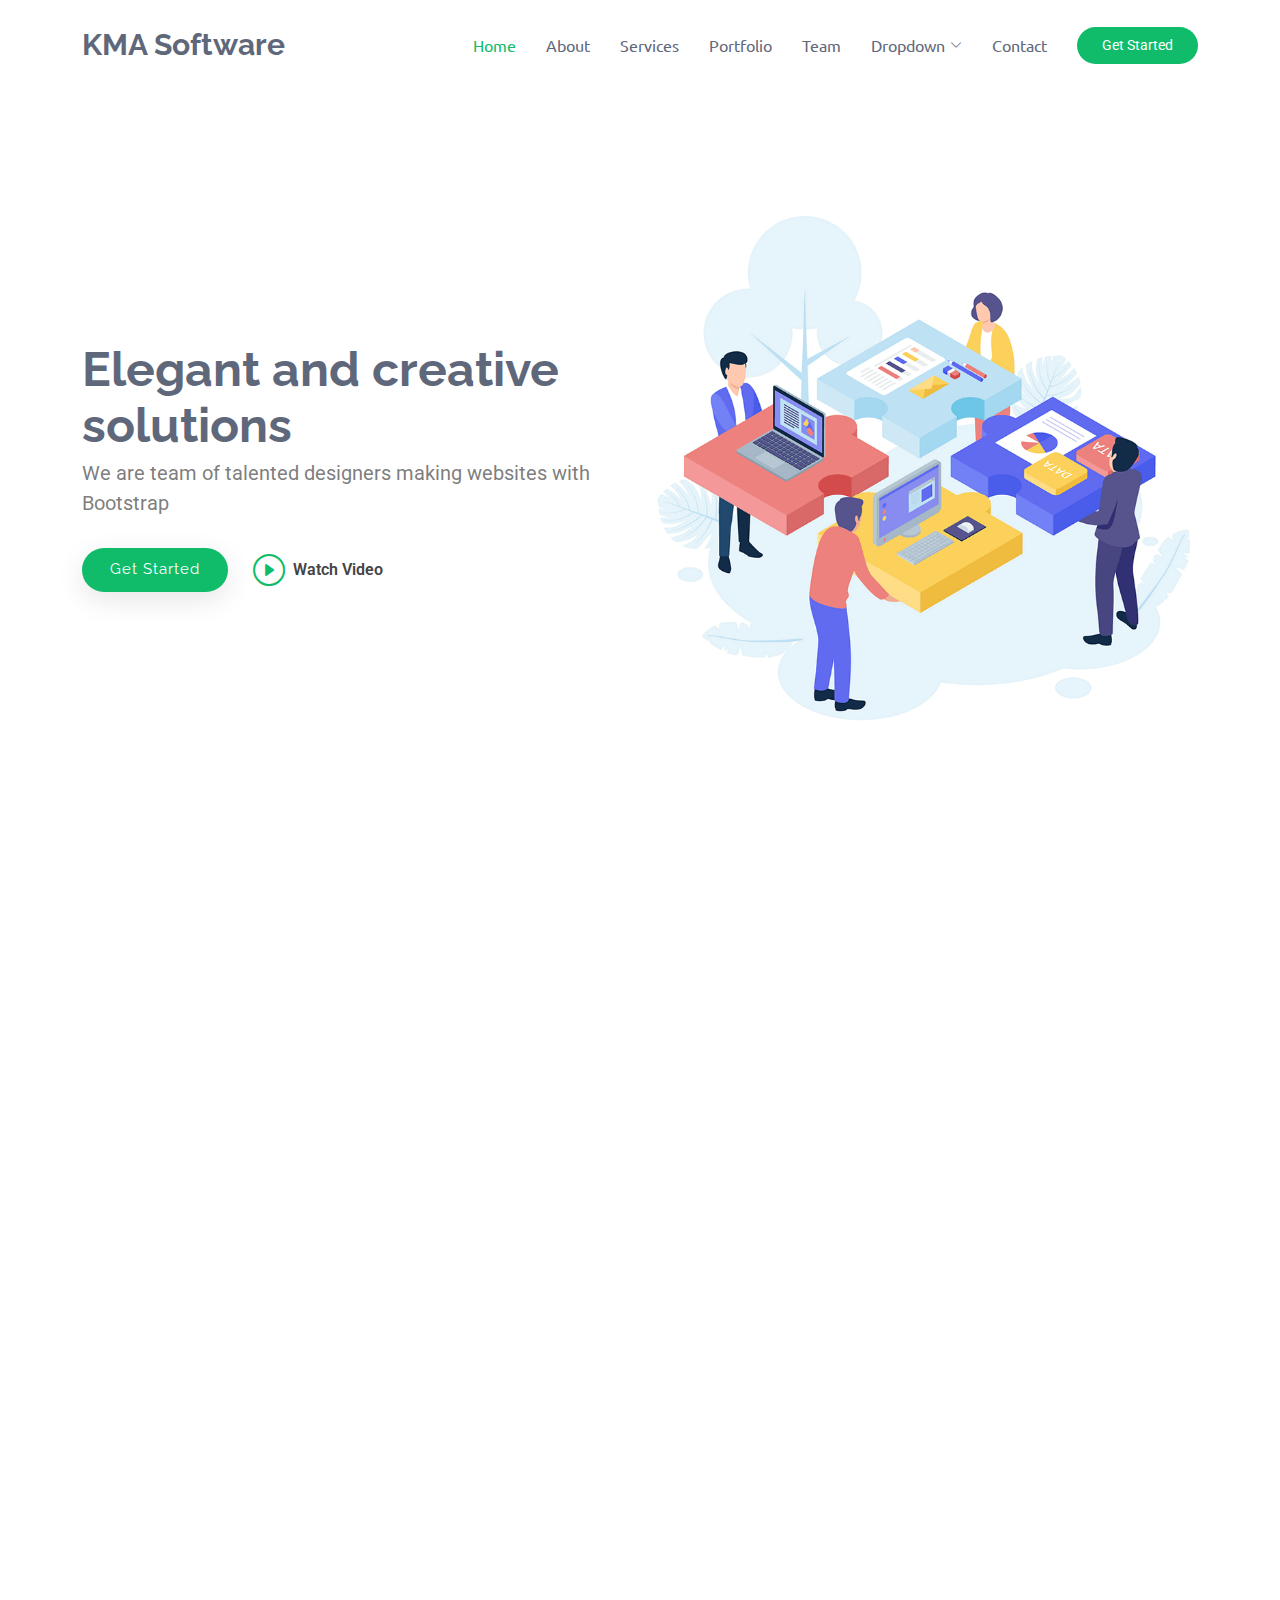
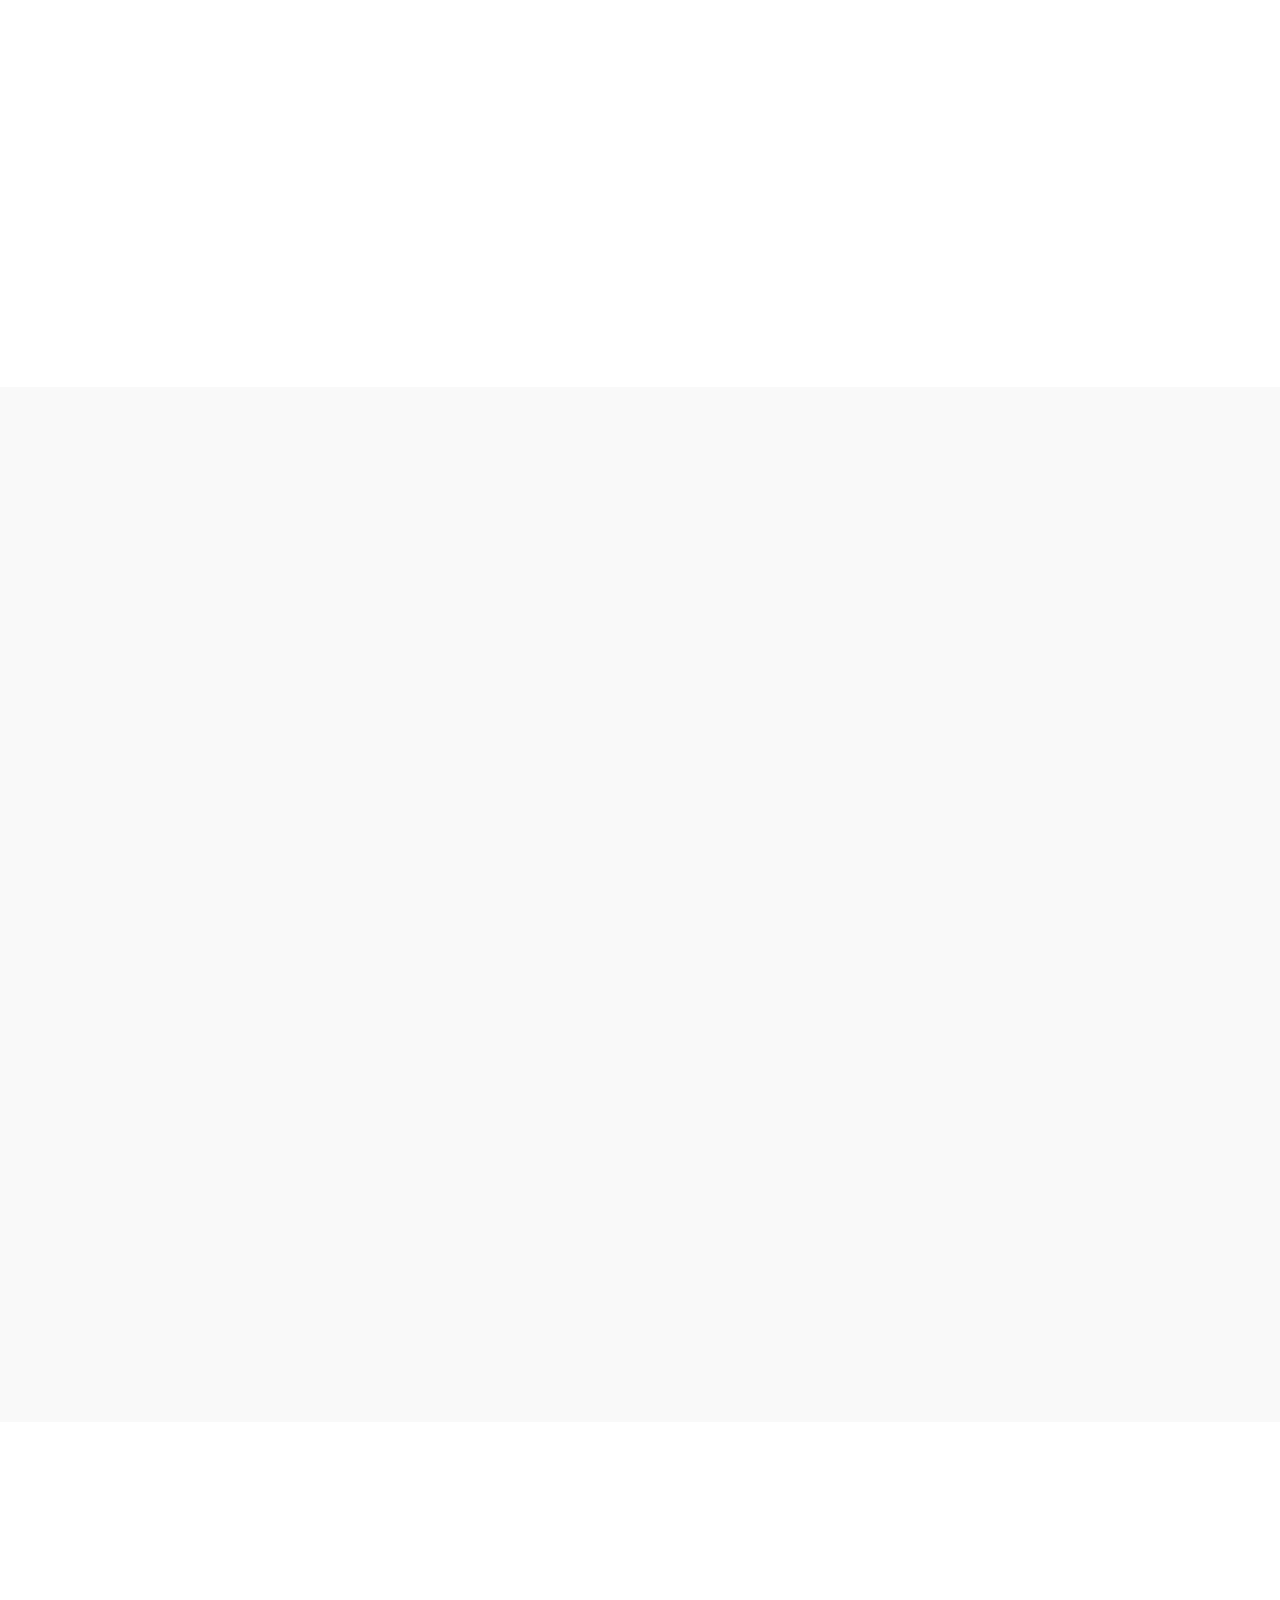
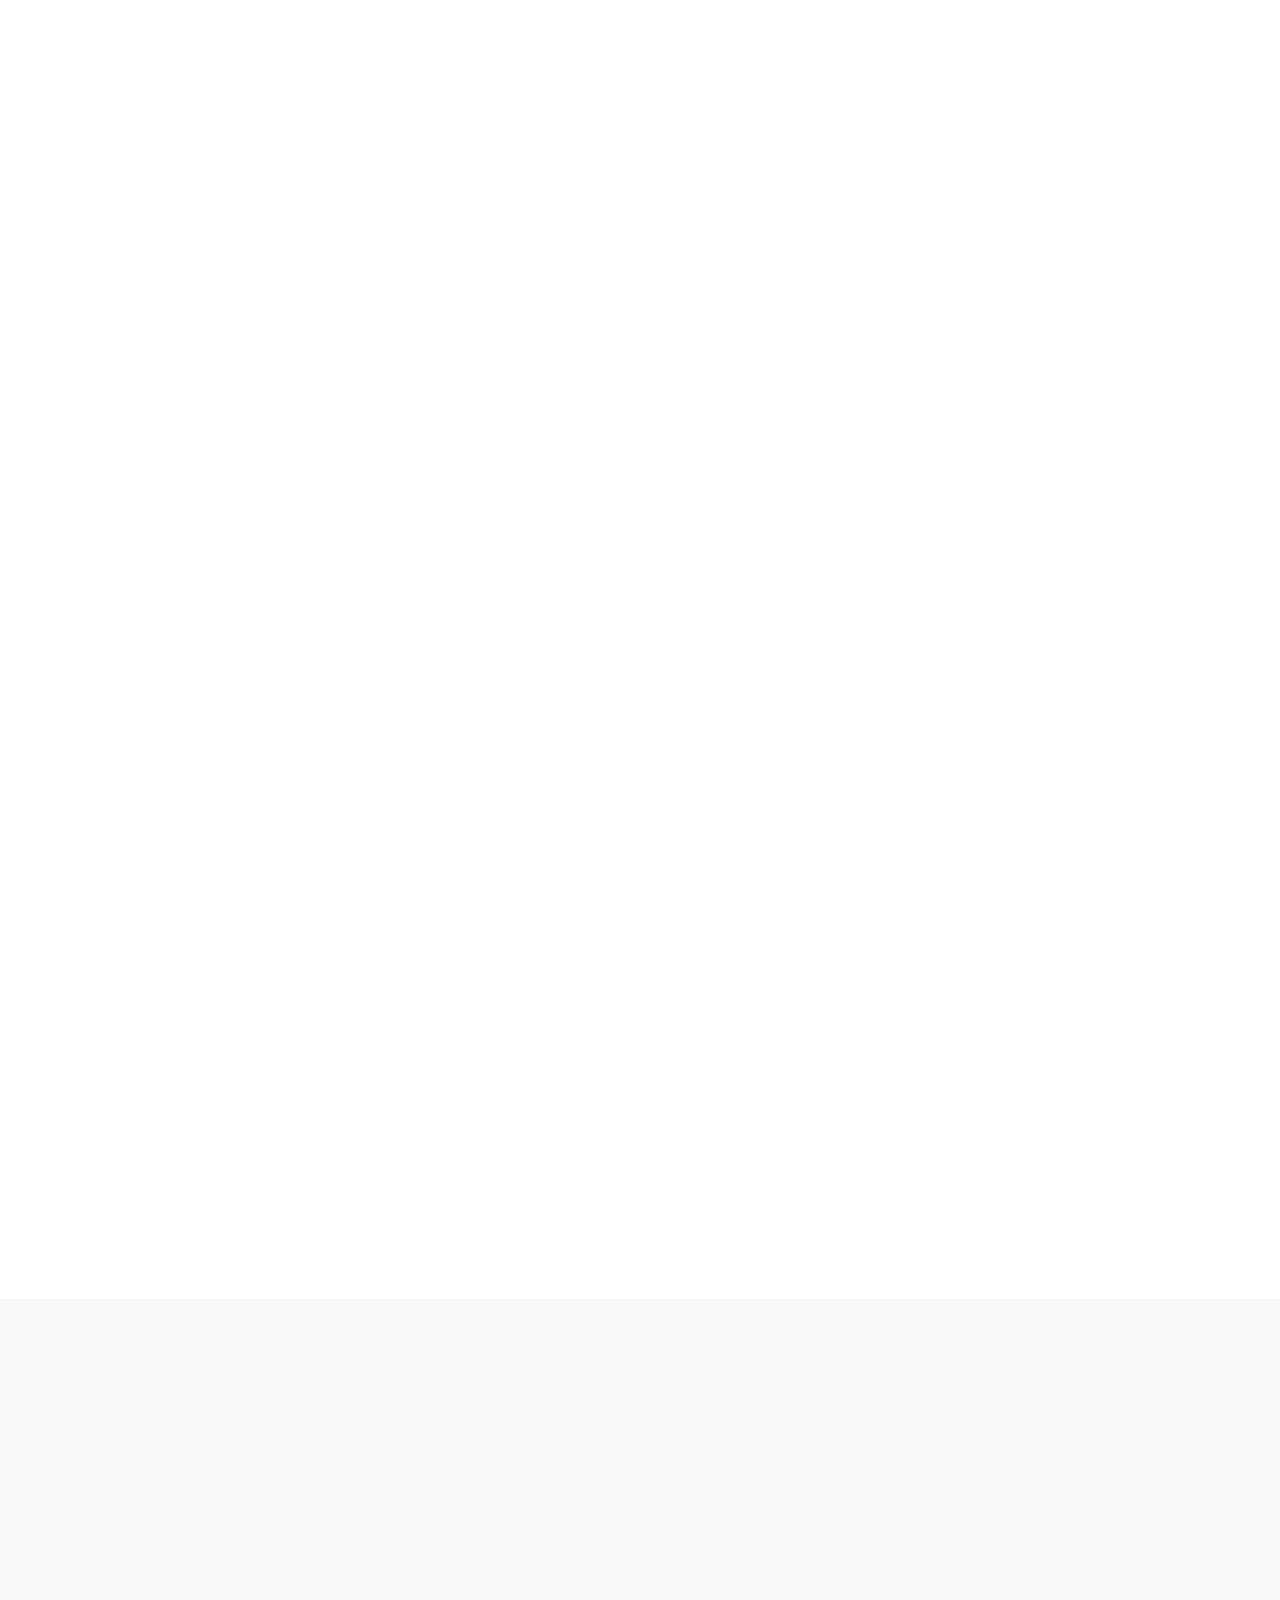
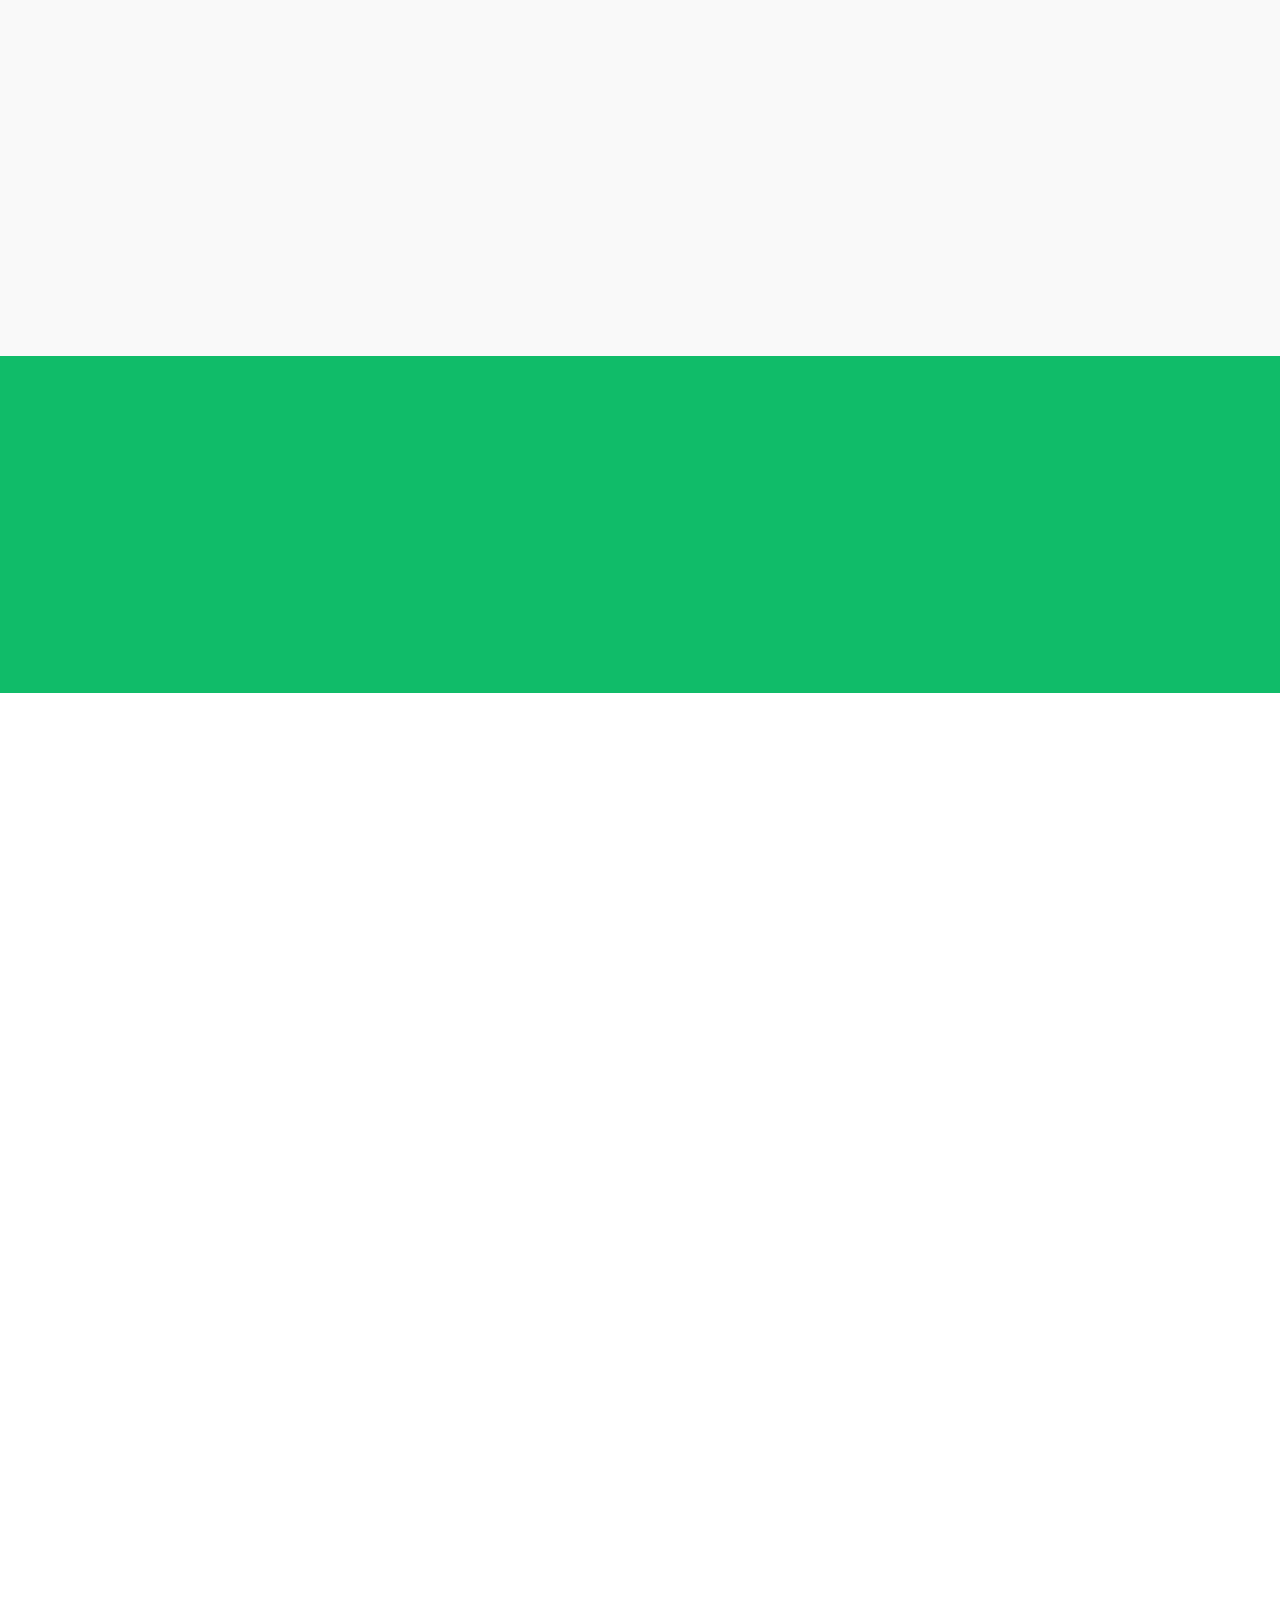
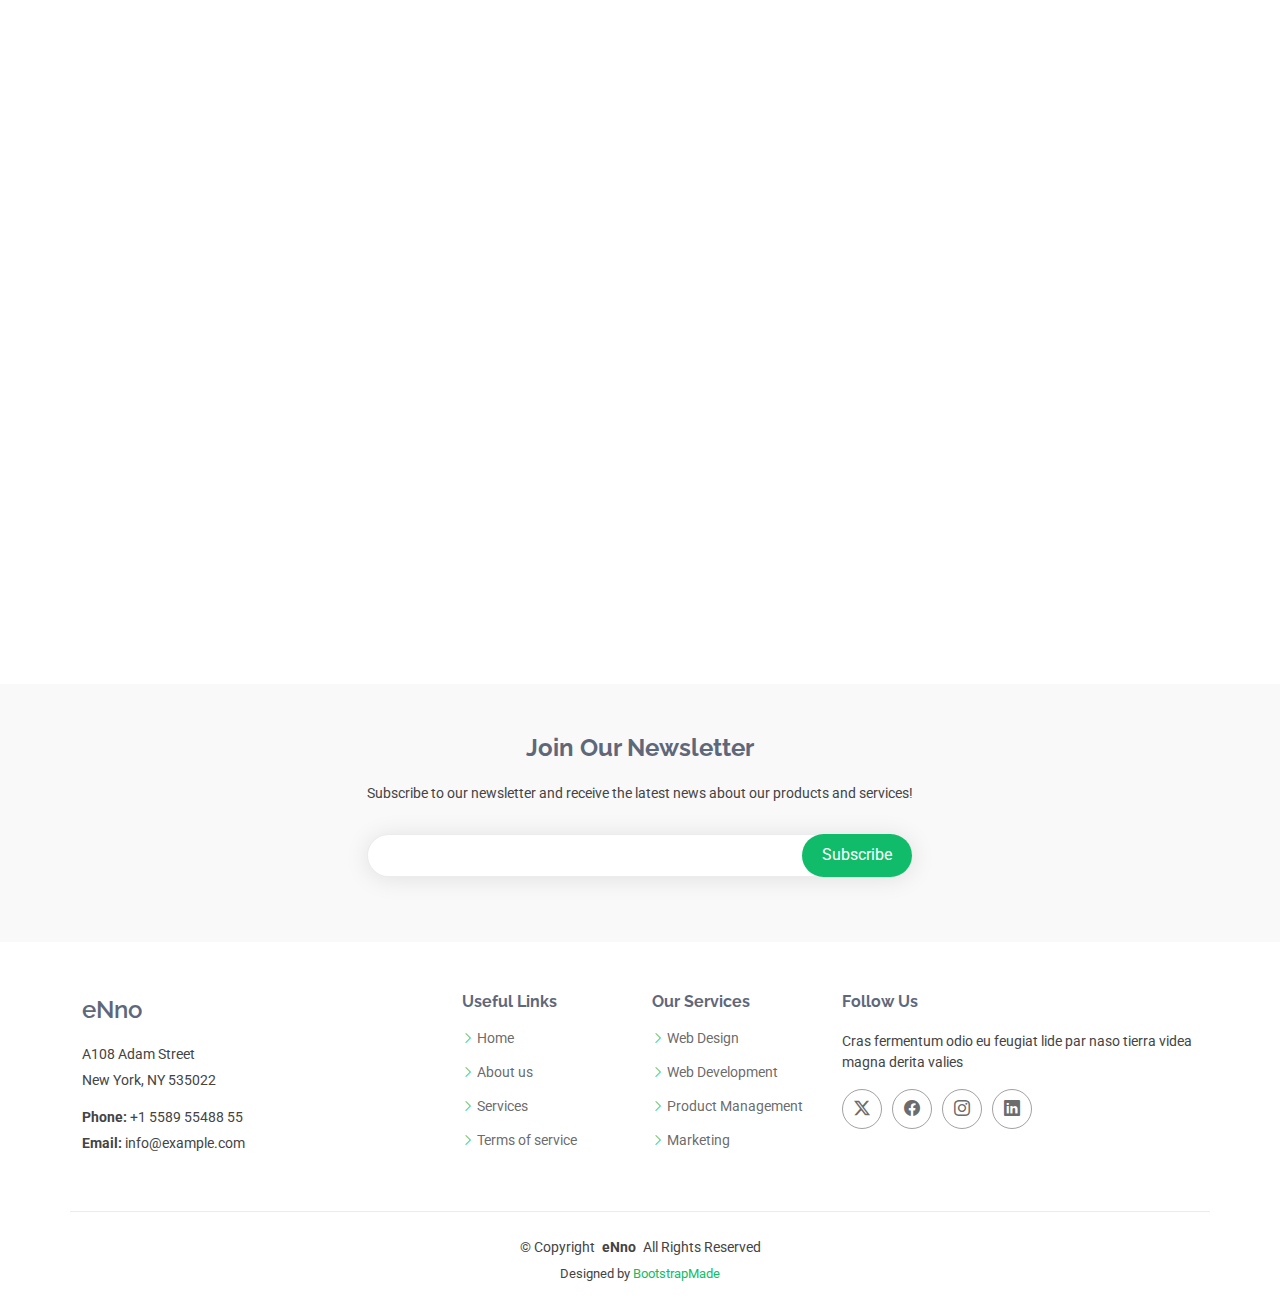
==== index.html @ 84c3789f "V1 underdata" ====
<!DOCTYPE html>
<html lang="en">

<head>
  <meta charset="utf-8">
  <meta content="width=device-width, initial-scale=1.0" name="viewport">
  <title>KMA Software</title>
  <meta name="description" content="">
  <meta name="keywords" content="">

  <!-- Favicons -->
  <link href="assets/img/favicon.png" rel="icon">
  <link href="assets/img/apple-touch-icon.png" rel="apple-touch-icon">

  <!-- Fonts -->
  <link href="https://fonts.googleapis.com" rel="preconnect">
  <link href="https://fonts.gstatic.com" rel="preconnect" crossorigin>
  <link href="https://fonts.googleapis.com/css2?family=Roboto:ital,wght@0,100;0,300;0,400;0,500;0,700;0,900;1,100;1,300;1,400;1,500;1,700;1,900&family=Raleway:ital,wght@0,100;0,200;0,300;0,400;0,500;0,600;0,700;0,800;0,900;1,100;1,200;1,300;1,400;1,500;1,600;1,700;1,800;1,900&family=Ubuntu:ital,wght@0,300;0,400;0,500;0,700;1,300;1,400;1,500;1,700&display=swap" rel="stylesheet">

  <!-- Vendor CSS Files -->
  <link href="assets/vendor/bootstrap/css/bootstrap.min.css" rel="stylesheet">
  <link href="assets/vendor/bootstrap-icons/bootstrap-icons.css" rel="stylesheet">
  <link href="assets/vendor/aos/aos.css" rel="stylesheet">
  <link href="assets/vendor/glightbox/css/glightbox.min.css" rel="stylesheet">
  <link href="assets/vendor/swiper/swiper-bundle.min.css" rel="stylesheet">

  <!-- Main CSS File -->
  <link href="assets/css/main.css" rel="stylesheet">

</head>

<body class="index-page">

  <header id="header" class="header d-flex align-items-center sticky-top">
    <div class="container-fluid container-xl position-relative d-flex align-items-center">

      <a href="index.html" class="logo d-flex align-items-center me-auto">
        <!-- Uncomment the line below if you also wish to use an image logo -->
        <!-- <img src="assets/img/logo.png" alt=""> -->
        <h1 class="sitename">KMA Software</h1>
      </a>

      <nav id="navmenu" class="navmenu">
        <ul>
          <li><a href="#hero" class="active">Home</a></li>
          <li><a href="#about">About</a></li>
          <li><a href="#services">Services</a></li>
          <li><a href="#portfolio">Portfolio</a></li>
          <li><a href="#team">Team</a></li>
          <li class="dropdown"><a href="#"><span>Dropdown</span> <i class="bi bi-chevron-down toggle-dropdown"></i></a>
            <ul>
              <li><a href="#">Dropdown 1</a></li>
              <li class="dropdown"><a href="#"><span>Deep Dropdown</span> <i class="bi bi-chevron-down toggle-dropdown"></i></a>
                <ul>
                  <li><a href="#">Deep Dropdown 1</a></li>
                  <li><a href="#">Deep Dropdown 2</a></li>
                  <li><a href="#">Deep Dropdown 3</a></li>
                  <li><a href="#">Deep Dropdown 4</a></li>
                  <li><a href="#">Deep Dropdown 5</a></li>
                </ul>
              </li>
              <li><a href="#">Dropdown 2</a></li>
              <li><a href="#">Dropdown 3</a></li>
              <li><a href="#">Dropdown 4</a></li>
            </ul>
          </li>
          <li><a href="#contact">Contact</a></li>
        </ul>
        <i class="mobile-nav-toggle d-xl-none bi bi-list"></i>
      </nav>

      <a class="btn-getstarted" href="index.html#about">Get Started</a>

    </div>
  </header>

  <main class="main">

    <!-- Hero Section -->
    <section id="hero" class="hero section">

      <div class="container">
        <div class="row gy-4">
          <div class="col-lg-6 order-2 order-lg-1 d-flex flex-column justify-content-center" data-aos="fade-up">
            <h1>Elegant and creative solutions</h1>
            <p>We are team of talented designers making websites with Bootstrap</p>
            <div class="d-flex">
              <a href="#about" class="btn-get-started">Get Started</a>
              <a href="https://www.youtube.com/watch?v=Y7f98aduVJ8" class="glightbox btn-watch-video d-flex align-items-center"><i class="bi bi-play-circle"></i><span>Watch Video</span></a>
            </div>
          </div>
          <div class="col-lg-6 order-1 order-lg-2 hero-img" data-aos="zoom-out" data-aos-delay="100">
            <img src="assets/img/hero-img.png" class="img-fluid animated" alt="">
          </div>
        </div>
      </div>

    </section><!-- /Hero Section -->

    <!-- Featured Services Section -->
    <section id="featured-services" class="featured-services section">

      <div class="container">

        <div class="row gy-4">

          <div class="col-lg-4 d-flex" data-aos="fade-up" data-aos-delay="100">
            <div class="service-item position-relative">
              <div class="icon"><i class="bi bi-activity icon"></i></div>
              <h4><a href="" class="stretched-link">Lorem Ipsum</a></h4>
              <p>Voluptatum deleniti atque corrupti quos dolores et quas molestias excepturi</p>
            </div>
          </div><!-- End Service Item -->

          <div class="col-lg-4 d-flex" data-aos="fade-up" data-aos-delay="200">
            <div class="service-item position-relative">
              <div class="icon"><i class="bi bi-bounding-box-circles icon"></i></div>
              <h4><a href="" class="stretched-link">Sed ut perspici</a></h4>
              <p>Duis aute irure dolor in reprehenderit in voluptate velit esse cillum dolore</p>
            </div>
          </div><!-- End Service Item -->

          <div class="col-lg-4 d-flex" data-aos="fade-up" data-aos-delay="300">
            <div class="service-item position-relative">
              <div class="icon"><i class="bi bi-calendar4-week icon"></i></div>
              <h4><a href="" class="stretched-link">Magni Dolores</a></h4>
              <p>Excepteur sint occaecat cupidatat non proident, sunt in culpa qui officia</p>
            </div>
          </div><!-- End Service Item -->

        </div>

      </div>

    </section><!-- /Featured Services Section -->

    <!-- About Section -->
    <section id="about" class="about section">

      <!-- Section Title -->
      <div class="container section-title" data-aos="fade-up">
        <span>About Us<br></span>
        <h2>About</h2>
        <p>Necessitatibus eius consequatur ex aliquid fuga eum quidem sint consectetur velit</p>
      </div><!-- End Section Title -->

      <div class="container">

        <div class="row gy-4">
          <div class="col-lg-6 position-relative align-self-start" data-aos="fade-up" data-aos-delay="100">
            <img src="assets/img/about.png" class="img-fluid" alt="">
            <a href="https://www.youtube.com/watch?v=Y7f98aduVJ8" class="glightbox pulsating-play-btn"></a>
          </div>
          <div class="col-lg-6 content" data-aos="fade-up" data-aos-delay="200">
            <h3>Voluptatem dignissimos provident quasi corporis voluptates sit assumenda.</h3>
            <p class="fst-italic">
              Lorem ipsum dolor sit amet, consectetur adipiscing elit, sed do eiusmod tempor incididunt ut labore et dolore
              magna aliqua.
            </p>
            <ul>
              <li><i class="bi bi-check2-all"></i> <span>Ullamco laboris nisi ut aliquip ex ea commodo consequat.</span></li>
              <li><i class="bi bi-check2-all"></i> <span>Duis aute irure dolor in reprehenderit in voluptate velit.</span></li>
              <li><i class="bi bi-check2-all"></i> <span>Ullamco laboris nisi ut aliquip ex ea commodo consequat. Duis aute irure dolor in reprehenderit in voluptate trideta storacalaperda mastiro dolore eu fugiat nulla pariatur.</span></li>
            </ul>
            <p>
              Ullamco laboris nisi ut aliquip ex ea commodo consequat. Duis aute irure dolor in reprehenderit in voluptate
              velit esse cillum dolore eu fugiat nulla pariatur. Excepteur sint occaecat cupidatat non proident
            </p>
          </div>
        </div>

      </div>

    </section><!-- /About Section -->

    <!-- Stats Section -->
    <section id="stats" class="stats section">

      <div class="container" data-aos="fade-up" data-aos-delay="100">

        <div class="row gy-4">

          <div class="col-lg-3 col-md-6">
            <div class="stats-item text-center w-100 h-100">
              <span data-purecounter-start="0" data-purecounter-end="232" data-purecounter-duration="1" class="purecounter"></span>
              <p>Clients</p>
            </div>
          </div><!-- End Stats Item -->

          <div class="col-lg-3 col-md-6">
            <div class="stats-item text-center w-100 h-100">
              <span data-purecounter-start="0" data-purecounter-end="521" data-purecounter-duration="1" class="purecounter"></span>
              <p>Projects</p>
            </div>
          </div><!-- End Stats Item -->

          <div class="col-lg-3 col-md-6">
            <div class="stats-item text-center w-100 h-100">
              <span data-purecounter-start="0" data-purecounter-end="1453" data-purecounter-duration="1" class="purecounter"></span>
              <p>Hours Of Support</p>
            </div>
          </div><!-- End Stats Item -->

          <div class="col-lg-3 col-md-6">
            <div class="stats-item text-center w-100 h-100">
              <span data-purecounter-start="0" data-purecounter-end="32" data-purecounter-duration="1" class="purecounter"></span>
              <p>Workers</p>
            </div>
          </div><!-- End Stats Item -->

        </div>

      </div>

    </section><!-- /Stats Section -->

    <!-- Services Section -->
    <section id="services" class="services section light-background">

      <!-- Section Title -->
      <div class="container section-title" data-aos="fade-up">
        <span>Services</span>
        <h2>Services</h2>
        <p>Necessitatibus eius consequatur ex aliquid fuga eum quidem sint consectetur velit</p>
      </div><!-- End Section Title -->

      <div class="container">

        <div class="row gy-4">

          <div class="col-lg-4 col-md-6" data-aos="fade-up" data-aos-delay="100">
            <div class="service-item position-relative">
              <div class="icon">
                <i class="bi bi-activity"></i>
              </div>
              <a href="service-details.html" class="stretched-link">
                <h3>Nesciunt Mete</h3>
              </a>
              <p>Provident nihil minus qui consequatur non omnis maiores. Eos accusantium minus dolores iure perferendis tempore et consequatur.</p>
            </div>
          </div><!-- End Service Item -->

          <div class="col-lg-4 col-md-6" data-aos="fade-up" data-aos-delay="200">
            <div class="service-item position-relative">
              <div class="icon">
                <i class="bi bi-broadcast"></i>
              </div>
              <a href="service-details.html" class="stretched-link">
                <h3>Eosle Commodi</h3>
              </a>
              <p>Ut autem aut autem non a. Sint sint sit facilis nam iusto sint. Libero corrupti neque eum hic non ut nesciunt dolorem.</p>
            </div>
          </div><!-- End Service Item -->

          <div class="col-lg-4 col-md-6" data-aos="fade-up" data-aos-delay="300">
            <div class="service-item position-relative">
              <div class="icon">
                <i class="bi bi-easel"></i>
              </div>
              <a href="service-details.html" class="stretched-link">
                <h3>Ledo Markt</h3>
              </a>
              <p>Ut excepturi voluptatem nisi sed. Quidem fuga consequatur. Minus ea aut. Vel qui id voluptas adipisci eos earum corrupti.</p>
            </div>
          </div><!-- End Service Item -->

          <div class="col-lg-4 col-md-6" data-aos="fade-up" data-aos-delay="400">
            <div class="service-item position-relative">
              <div class="icon">
                <i class="bi bi-bounding-box-circles"></i>
              </div>
              <a href="service-details.html" class="stretched-link">
                <h3>Asperiores Commodit</h3>
              </a>
              <p>Non et temporibus minus omnis sed dolor esse consequatur. Cupiditate sed error ea fuga sit provident adipisci neque.</p>
              <a href="service-details.html" class="stretched-link"></a>
            </div>
          </div><!-- End Service Item -->

          <div class="col-lg-4 col-md-6" data-aos="fade-up" data-aos-delay="500">
            <div class="service-item position-relative">
              <div class="icon">
                <i class="bi bi-calendar4-week"></i>
              </div>
              <a href="service-details.html" class="stretched-link">
                <h3>Velit Doloremque</h3>
              </a>
              <p>Cumque et suscipit saepe. Est maiores autem enim facilis ut aut ipsam corporis aut. Sed animi at autem alias eius labore.</p>
              <a href="service-details.html" class="stretched-link"></a>
            </div>
          </div><!-- End Service Item -->

          <div class="col-lg-4 col-md-6" data-aos="fade-up" data-aos-delay="600">
            <div class="service-item position-relative">
              <div class="icon">
                <i class="bi bi-chat-square-text"></i>
              </div>
              <a href="service-details.html" class="stretched-link">
                <h3>Dolori Architecto</h3>
              </a>
              <p>Hic molestias ea quibusdam eos. Fugiat enim doloremque aut neque non et debitis iure. Corrupti recusandae ducimus enim.</p>
              <a href="service-details.html" class="stretched-link"></a>
            </div>
          </div><!-- End Service Item -->

        </div>

      </div>

    </section><!-- /Services Section -->

    <!-- Portfolio Section -->
    <section id="portfolio" class="portfolio section">

      <!-- Section Title -->
      <div class="container section-title" data-aos="fade-up">
        <span>Portfolio</span>
        <h2>Portfolio</h2>
        <p>Necessitatibus eius consequatur ex aliquid fuga eum quidem sint consectetur velit</p>
      </div><!-- End Section Title -->

      <div class="container">

        <div class="isotope-layout" data-default-filter="*" data-layout="masonry" data-sort="original-order">

          <ul class="portfolio-filters isotope-filters" data-aos="fade-up" data-aos-delay="100">
            <li data-filter="*" class="filter-active">All</li>
            <li data-filter=".filter-app">App</li>
            <li data-filter=".filter-product">Product</li>
            <li data-filter=".filter-branding">Branding</li>
            <li data-filter=".filter-books">Books</li>
          </ul><!-- End Portfolio Filters -->

          <div class="row gy-4 isotope-container" data-aos="fade-up" data-aos-delay="200">

            <div class="col-lg-4 col-md-6 portfolio-item isotope-item filter-app">
              <img src="assets/img/portfolio/app-1.jpg" class="img-fluid" alt="">
              <div class="portfolio-info">
                <h4>App 1</h4>
                <p>Lorem ipsum, dolor sit amet consectetur</p>
                <a href="assets/img/portfolio/app-1.jpg" title="App 1" data-gallery="portfolio-gallery-app" class="glightbox preview-link"><i class="bi bi-zoom-in"></i></a>
                <a href="portfolio-details.html" title="More Details" class="details-link"><i class="bi bi-link-45deg"></i></a>
              </div>
            </div><!-- End Portfolio Item -->

            <div class="col-lg-4 col-md-6 portfolio-item isotope-item filter-product">
              <img src="assets/img/portfolio/product-1.jpg" class="img-fluid" alt="">
              <div class="portfolio-info">
                <h4>Product 1</h4>
                <p>Lorem ipsum, dolor sit amet consectetur</p>
                <a href="assets/img/portfolio/product-1.jpg" title="Product 1" data-gallery="portfolio-gallery-product" class="glightbox preview-link"><i class="bi bi-zoom-in"></i></a>
                <a href="portfolio-details.html" title="More Details" class="details-link"><i class="bi bi-link-45deg"></i></a>
              </div>
            </div><!-- End Portfolio Item -->

            <div class="col-lg-4 col-md-6 portfolio-item isotope-item filter-branding">
              <img src="assets/img/portfolio/branding-1.jpg" class="img-fluid" alt="">
              <div class="portfolio-info">
                <h4>Branding 1</h4>
                <p>Lorem ipsum, dolor sit amet consectetur</p>
                <a href="assets/img/portfolio/branding-1.jpg" title="Branding 1" data-gallery="portfolio-gallery-branding" class="glightbox preview-link"><i class="bi bi-zoom-in"></i></a>
                <a href="portfolio-details.html" title="More Details" class="details-link"><i class="bi bi-link-45deg"></i></a>
              </div>
            </div><!-- End Portfolio Item -->

            <div class="col-lg-4 col-md-6 portfolio-item isotope-item filter-books">
              <img src="assets/img/portfolio/books-1.jpg" class="img-fluid" alt="">
              <div class="portfolio-info">
                <h4>Books 1</h4>
                <p>Lorem ipsum, dolor sit amet consectetur</p>
                <a href="assets/img/portfolio/books-1.jpg" title="Branding 1" data-gallery="portfolio-gallery-book" class="glightbox preview-link"><i class="bi bi-zoom-in"></i></a>
                <a href="portfolio-details.html" title="More Details" class="details-link"><i class="bi bi-link-45deg"></i></a>
              </div>
            </div><!-- End Portfolio Item -->

            <div class="col-lg-4 col-md-6 portfolio-item isotope-item filter-app">
              <img src="assets/img/portfolio/app-2.jpg" class="img-fluid" alt="">
              <div class="portfolio-info">
                <h4>App 2</h4>
                <p>Lorem ipsum, dolor sit amet consectetur</p>
                <a href="assets/img/portfolio/app-2.jpg" title="App 2" data-gallery="portfolio-gallery-app" class="glightbox preview-link"><i class="bi bi-zoom-in"></i></a>
                <a href="portfolio-details.html" title="More Details" class="details-link"><i class="bi bi-link-45deg"></i></a>
              </div>
            </div><!-- End Portfolio Item -->

            <div class="col-lg-4 col-md-6 portfolio-item isotope-item filter-product">
              <img src="assets/img/portfolio/product-2.jpg" class="img-fluid" alt="">
              <div class="portfolio-info">
                <h4>Product 2</h4>
                <p>Lorem ipsum, dolor sit amet consectetur</p>
                <a href="assets/img/portfolio/product-2.jpg" title="Product 2" data-gallery="portfolio-gallery-product" class="glightbox preview-link"><i class="bi bi-zoom-in"></i></a>
                <a href="portfolio-details.html" title="More Details" class="details-link"><i class="bi bi-link-45deg"></i></a>
              </div>
            </div><!-- End Portfolio Item -->

            <div class="col-lg-4 col-md-6 portfolio-item isotope-item filter-branding">
              <img src="assets/img/portfolio/branding-2.jpg" class="img-fluid" alt="">
              <div class="portfolio-info">
                <h4>Branding 2</h4>
                <p>Lorem ipsum, dolor sit amet consectetur</p>
                <a href="assets/img/portfolio/branding-2.jpg" title="Branding 2" data-gallery="portfolio-gallery-branding" class="glightbox preview-link"><i class="bi bi-zoom-in"></i></a>
                <a href="portfolio-details.html" title="More Details" class="details-link"><i class="bi bi-link-45deg"></i></a>
              </div>
            </div><!-- End Portfolio Item -->

            <div class="col-lg-4 col-md-6 portfolio-item isotope-item filter-books">
              <img src="assets/img/portfolio/books-2.jpg" class="img-fluid" alt="">
              <div class="portfolio-info">
                <h4>Books 2</h4>
                <p>Lorem ipsum, dolor sit amet consectetur</p>
                <a href="assets/img/portfolio/books-2.jpg" title="Branding 2" data-gallery="portfolio-gallery-book" class="glightbox preview-link"><i class="bi bi-zoom-in"></i></a>
                <a href="portfolio-details.html" title="More Details" class="details-link"><i class="bi bi-link-45deg"></i></a>
              </div>
            </div><!-- End Portfolio Item -->

            <div class="col-lg-4 col-md-6 portfolio-item isotope-item filter-app">
              <img src="assets/img/portfolio/app-3.jpg" class="img-fluid" alt="">
              <div class="portfolio-info">
                <h4>App 3</h4>
                <p>Lorem ipsum, dolor sit amet consectetur</p>
                <a href="assets/img/portfolio/app-3.jpg" title="App 3" data-gallery="portfolio-gallery-app" class="glightbox preview-link"><i class="bi bi-zoom-in"></i></a>
                <a href="portfolio-details.html" title="More Details" class="details-link"><i class="bi bi-link-45deg"></i></a>
              </div>
            </div><!-- End Portfolio Item -->

            <div class="col-lg-4 col-md-6 portfolio-item isotope-item filter-product">
              <img src="assets/img/portfolio/product-3.jpg" class="img-fluid" alt="">
              <div class="portfolio-info">
                <h4>Product 3</h4>
                <p>Lorem ipsum, dolor sit amet consectetur</p>
                <a href="assets/img/portfolio/product-3.jpg" title="Product 3" data-gallery="portfolio-gallery-product" class="glightbox preview-link"><i class="bi bi-zoom-in"></i></a>
                <a href="portfolio-details.html" title="More Details" class="details-link"><i class="bi bi-link-45deg"></i></a>
              </div>
            </div><!-- End Portfolio Item -->

            <div class="col-lg-4 col-md-6 portfolio-item isotope-item filter-branding">
              <img src="assets/img/portfolio/branding-3.jpg" class="img-fluid" alt="">
              <div class="portfolio-info">
                <h4>Branding 3</h4>
                <p>Lorem ipsum, dolor sit amet consectetur</p>
                <a href="assets/img/portfolio/branding-3.jpg" title="Branding 2" data-gallery="portfolio-gallery-branding" class="glightbox preview-link"><i class="bi bi-zoom-in"></i></a>
                <a href="portfolio-details.html" title="More Details" class="details-link"><i class="bi bi-link-45deg"></i></a>
              </div>
            </div><!-- End Portfolio Item -->

            <div class="col-lg-4 col-md-6 portfolio-item isotope-item filter-books">
              <img src="assets/img/portfolio/books-3.jpg" class="img-fluid" alt="">
              <div class="portfolio-info">
                <h4>Books 3</h4>
                <p>Lorem ipsum, dolor sit amet consectetur</p>
                <a href="assets/img/portfolio/books-3.jpg" title="Branding 3" data-gallery="portfolio-gallery-book" class="glightbox preview-link"><i class="bi bi-zoom-in"></i></a>
                <a href="portfolio-details.html" title="More Details" class="details-link"><i class="bi bi-link-45deg"></i></a>
              </div>
            </div><!-- End Portfolio Item -->

          </div><!-- End Portfolio Container -->

        </div>

      </div>

    </section><!-- /Portfolio Section -->

    <!-- Testimonials Section -->
    <section id="testimonials" class="testimonials section light-background">

      <!-- Section Title -->
      <div class="container section-title" data-aos="fade-up">
        <span>Testimonials</span>
        <h2>Testimonials</h2>
        <p>Necessitatibus eius consequatur ex aliquid fuga eum quidem sint consectetur velit</p>
      </div><!-- End Section Title -->

      <div class="container" data-aos="fade-up" data-aos-delay="100">

        <div class="swiper init-swiper" data-speed="600" data-delay="5000" data-breakpoints="{ &quot;320&quot;: { &quot;slidesPerView&quot;: 1, &quot;spaceBetween&quot;: 40 }, &quot;1200&quot;: { &quot;slidesPerView&quot;: 3, &quot;spaceBetween&quot;: 40 } }">
          <script type="application/json" class="swiper-config">
            {
              "loop": true,
              "speed": 600,
              "autoplay": {
                "delay": 5000
              },
              "slidesPerView": "auto",
              "pagination": {
                "el": ".swiper-pagination",
                "type": "bullets",
                "clickable": true
              },
              "breakpoints": {
                "320": {
                  "slidesPerView": 1,
                  "spaceBetween": 40
                },
                "1200": {
                  "slidesPerView": 3,
                  "spaceBetween": 20
                }
              }
            }
          </script>
          <div class="swiper-wrapper">

            <div class="swiper-slide">
              <div class="testimonial-item" "="">
            <p>
              <i class=" bi bi-quote quote-icon-left"></i>
                <span>Proin iaculis purus consequat sem cure digni ssim donec porttitora entum suscipit rhoncus. Accusantium quam, ultricies eget id, aliquam eget nibh et. Maecen aliquam, risus at semper.</span>
                <i class="bi bi-quote quote-icon-right"></i>
                </p>
                <img src="assets/img/testimonials/testimonials-1.jpg" class="testimonial-img" alt="">
                <h3>Saul Goodman</h3>
                <h4>Ceo &amp; Founder</h4>
              </div>
            </div><!-- End testimonial item -->

            <div class="swiper-slide">
              <div class="testimonial-item">
                <p>
                  <i class="bi bi-quote quote-icon-left"></i>
                  <span>Export tempor illum tamen malis malis eram quae irure esse labore quem cillum quid malis quorum velit fore eram velit sunt aliqua noster fugiat irure amet legam anim culpa.</span>
                  <i class="bi bi-quote quote-icon-right"></i>
                </p>
                <img src="assets/img/testimonials/testimonials-2.jpg" class="testimonial-img" alt="">
                <h3>Sara Wilsson</h3>
                <h4>Designer</h4>
              </div>
            </div><!-- End testimonial item -->

            <div class="swiper-slide">
              <div class="testimonial-item">
                <p>
                  <i class="bi bi-quote quote-icon-left"></i>
                  <span>Enim nisi quem export duis labore cillum quae magna enim sint quorum nulla quem veniam duis minim tempor labore quem eram duis noster aute amet eram fore quis sint minim.</span>
                  <i class="bi bi-quote quote-icon-right"></i>
                </p>
                <img src="assets/img/testimonials/testimonials-3.jpg" class="testimonial-img" alt="">
                <h3>Jena Karlis</h3>
                <h4>Store Owner</h4>
              </div>
            </div><!-- End testimonial item -->

            <div class="swiper-slide">
              <div class="testimonial-item">
                <p>
                  <i class="bi bi-quote quote-icon-left"></i>
                  <span>Fugiat enim eram quae cillum dolore dolor amet nulla culpa multos export minim fugiat dolor enim duis veniam ipsum anim magna sunt elit fore quem dolore labore illum veniam.</span>
                  <i class="bi bi-quote quote-icon-right"></i>
                </p>
                <img src="assets/img/testimonials/testimonials-4.jpg" class="testimonial-img" alt="">
                <h3>Matt Brandon</h3>
                <h4>Freelancer</h4>
              </div>
            </div><!-- End testimonial item -->

            <div class="swiper-slide">
              <div class="testimonial-item">
                <p>
                  <i class="bi bi-quote quote-icon-left"></i>
                  <span>Quis quorum aliqua sint quem legam fore sunt eram irure aliqua veniam tempor noster veniam sunt culpa nulla illum cillum fugiat legam esse veniam culpa fore nisi cillum quid.</span>
                  <i class="bi bi-quote quote-icon-right"></i>
                </p>
                <img src="assets/img/testimonials/testimonials-5.jpg" class="testimonial-img" alt="">
                <h3>John Larson</h3>
                <h4>Entrepreneur</h4>
              </div>
            </div><!-- End testimonial item -->

          </div>
          <div class="swiper-pagination"></div>
        </div>

      </div>

    </section><!-- /Testimonials Section -->

    <!-- Call To Action Section -->
    <section id="call-to-action" class="call-to-action section accent-background">

      <div class="container">
        <div class="row justify-content-center" data-aos="zoom-in" data-aos-delay="100">
          <div class="col-xl-10">
            <div class="text-center">
              <h3>Call To Action</h3>
              <p>Duis aute irure dolor in reprehenderit in voluptate velit esse cillum dolore eu fugiat nulla pariatur. Excepteur sint occaecat cupidatat non proident, sunt in culpa qui officia deserunt mollit anim id est laborum.</p>
              <a class="cta-btn" href="#">Call To Action</a>
            </div>
          </div>
        </div>
      </div>

    </section><!-- /Call To Action Section -->

    <!-- Team Section -->
    <section id="team" class="team section">

      <!-- Section Title -->
      <div class="container section-title" data-aos="fade-up">
        <span>Section Title</span>
        <h2>Team</h2>
        <p>Necessitatibus eius consequatur ex aliquid fuga eum quidem sint consectetur velit</p>
      </div><!-- End Section Title -->

      <div class="container">

        <div class="row gy-5">

          <div class="col-lg-4 col-md-6" data-aos="fade-up" data-aos-delay="100">
            <div class="member">
              <div class="pic"><img src="assets/img/team/team-1.jpg" class="img-fluid" alt=""></div>
              <div class="member-info">
                <h4>Walter White</h4>
                <span>Chief Executive Officer</span>
                <div class="social">
                  <a href=""><i class="bi bi-twitter-x"></i></a>
                  <a href=""><i class="bi bi-facebook"></i></a>
                  <a href=""><i class="bi bi-instagram"></i></a>
                  <a href=""><i class="bi bi-linkedin"></i></a>
                </div>
              </div>
            </div>
          </div><!-- End Team Member -->

          <div class="col-lg-4 col-md-6" data-aos="fade-up" data-aos-delay="200">
            <div class="member">
              <div class="pic"><img src="assets/img/team/team-2.jpg" class="img-fluid" alt=""></div>
              <div class="member-info">
                <h4>Sarah Jhonson</h4>
                <span>Product Manager</span>
                <div class="social">
                  <a href=""><i class="bi bi-twitter-x"></i></a>
                  <a href=""><i class="bi bi-facebook"></i></a>
                  <a href=""><i class="bi bi-instagram"></i></a>
                  <a href=""><i class="bi bi-linkedin"></i></a>
                </div>
              </div>
            </div>
          </div><!-- End Team Member -->

          <div class="col-lg-4 col-md-6" data-aos="fade-up" data-aos-delay="300">
            <div class="member">
              <div class="pic"><img src="assets/img/team/team-3.jpg" class="img-fluid" alt=""></div>
              <div class="member-info">
                <h4>William Anderson</h4>
                <span>CTO</span>
                <div class="social">
                  <a href=""><i class="bi bi-twitter-x"></i></a>
                  <a href=""><i class="bi bi-facebook"></i></a>
                  <a href=""><i class="bi bi-instagram"></i></a>
                  <a href=""><i class="bi bi-linkedin"></i></a>
                </div>
              </div>
            </div>
          </div><!-- End Team Member -->

        </div>

      </div>

    </section><!-- /Team Section -->

    <!-- Contact Section -->
    <section id="contact" class="contact section">

      <!-- Section Title -->
      <div class="container section-title" data-aos="fade-up">
        <span>Section Title</span>
        <h2>Contact</h2>
        <p>Necessitatibus eius consequatur ex aliquid fuga eum quidem sint consectetur velit</p>
      </div><!-- End Section Title -->

      <div class="container" data-aos="fade-up" data-aos-delay="100">

        <div class="row gy-4">

          <div class="col-lg-5">

            <div class="info-wrap">
              <div class="info-item d-flex" data-aos="fade-up" data-aos-delay="200">
                <i class="bi bi-geo-alt flex-shrink-0"></i>
                <div>
                  <h3>Address</h3>
                  <p>A108 Adam Street, New York, NY 535022</p>
                </div>
              </div><!-- End Info Item -->

              <div class="info-item d-flex" data-aos="fade-up" data-aos-delay="300">
                <i class="bi bi-telephone flex-shrink-0"></i>
                <div>
                  <h3>Call Us</h3>
                  <p>+1 5589 55488 55</p>
                </div>
              </div><!-- End Info Item -->

              <div class="info-item d-flex" data-aos="fade-up" data-aos-delay="400">
                <i class="bi bi-envelope flex-shrink-0"></i>
                <div>
                  <h3>Email Us</h3>
                  <p>info@example.com</p>
                </div>
              </div><!-- End Info Item -->

              <iframe src="https://www.google.com/maps/embed?pb=!1m14!1m8!1m3!1d48389.78314118045!2d-74.006138!3d40.710059!3m2!1i1024!2i768!4f13.1!3m3!1m2!1s0x89c25a22a3bda30d%3A0xb89d1fe6bc499443!2sDowntown%20Conference%20Center!5e0!3m2!1sen!2sus!4v1676961268712!5m2!1sen!2sus" frameborder="0" style="border:0; width: 100%; height: 270px;" allowfullscreen="" loading="lazy" referrerpolicy="no-referrer-when-downgrade"></iframe>
            </div>
          </div>

          <div class="col-lg-7">
            <form action="forms/contact.php" method="post" class="php-email-form" data-aos="fade-up" data-aos-delay="200">
              <div class="row gy-4">

                <div class="col-md-6">
                  <label for="name-field" class="pb-2">Your Name</label>
                  <input type="text" name="name" id="name-field" class="form-control" required="">
                </div>

                <div class="col-md-6">
                  <label for="email-field" class="pb-2">Your Email</label>
                  <input type="email" class="form-control" name="email" id="email-field" required="">
                </div>

                <div class="col-md-12">
                  <label for="subject-field" class="pb-2">Subject</label>
                  <input type="text" class="form-control" name="subject" id="subject-field" required="">
                </div>

                <div class="col-md-12">
                  <label for="message-field" class="pb-2">Message</label>
                  <textarea class="form-control" name="message" rows="10" id="message-field" required=""></textarea>
                </div>

                <div class="col-md-12 text-center">
                  <div class="loading">Loading</div>
                  <div class="error-message"></div>
                  <div class="sent-message">Your message has been sent. Thank you!</div>

                  <button type="submit">Send Message</button>
                </div>

              </div>
            </form>
          </div><!-- End Contact Form -->

        </div>

      </div>

    </section><!-- /Contact Section -->

  </main>

  <footer id="footer" class="footer">

    <div class="footer-newsletter">
      <div class="container">
        <div class="row justify-content-center text-center">
          <div class="col-lg-6">
            <h4>Join Our Newsletter</h4>
            <p>Subscribe to our newsletter and receive the latest news about our products and services!</p>
            <form action="forms/newsletter.php" method="post" class="php-email-form">
              <div class="newsletter-form"><input type="email" name="email"><input type="submit" value="Subscribe"></div>
              <div class="loading">Loading</div>
              <div class="error-message"></div>
              <div class="sent-message">Your subscription request has been sent. Thank you!</div>
            </form>
          </div>
        </div>
      </div>
    </div>

    <div class="container footer-top">
      <div class="row gy-4">
        <div class="col-lg-4 col-md-6 footer-about">
          <a href="index.html" class="d-flex align-items-center">
            <span class="sitename">eNno</span>
          </a>
          <div class="footer-contact pt-3">
            <p>A108 Adam Street</p>
            <p>New York, NY 535022</p>
            <p class="mt-3"><strong>Phone:</strong> <span>+1 5589 55488 55</span></p>
            <p><strong>Email:</strong> <span>info@example.com</span></p>
          </div>
        </div>

        <div class="col-lg-2 col-md-3 footer-links">
          <h4>Useful Links</h4>
          <ul>
            <li><i class="bi bi-chevron-right"></i> <a href="#">Home</a></li>
            <li><i class="bi bi-chevron-right"></i> <a href="#">About us</a></li>
            <li><i class="bi bi-chevron-right"></i> <a href="#">Services</a></li>
            <li><i class="bi bi-chevron-right"></i> <a href="#">Terms of service</a></li>
          </ul>
        </div>

        <div class="col-lg-2 col-md-3 footer-links">
          <h4>Our Services</h4>
          <ul>
            <li><i class="bi bi-chevron-right"></i> <a href="#">Web Design</a></li>
            <li><i class="bi bi-chevron-right"></i> <a href="#">Web Development</a></li>
            <li><i class="bi bi-chevron-right"></i> <a href="#">Product Management</a></li>
            <li><i class="bi bi-chevron-right"></i> <a href="#">Marketing</a></li>
          </ul>
        </div>

        <div class="col-lg-4 col-md-12">
          <h4>Follow Us</h4>
          <p>Cras fermentum odio eu feugiat lide par naso tierra videa magna derita valies</p>
          <div class="social-links d-flex">
            <a href=""><i class="bi bi-twitter-x"></i></a>
            <a href=""><i class="bi bi-facebook"></i></a>
            <a href=""><i class="bi bi-instagram"></i></a>
            <a href=""><i class="bi bi-linkedin"></i></a>
          </div>
        </div>

      </div>
    </div>

    <div class="container copyright text-center mt-4">
      <p>© <span>Copyright</span> <strong class="px-1 sitename">eNno</strong> <span>All Rights Reserved</span></p>
      <div class="credits">
        <!-- All the links in the footer should remain intact. -->
        <!-- You can delete the links only if you've purchased the pro version. -->
        <!-- Licensing information: https://bootstrapmade.com/license/ -->
        <!-- Purchase the pro version with working PHP/AJAX contact form: [buy-url] -->
        Designed by <a href="https://bootstrapmade.com/">BootstrapMade</a>
      </div>
    </div>

  </footer>

  <!-- Scroll Top -->
  <a href="#" id="scroll-top" class="scroll-top d-flex align-items-center justify-content-center"><i class="bi bi-arrow-up-short"></i></a>

  <!-- Preloader -->
  <div id="preloader"></div>

  <!-- Vendor JS Files -->
  <script src="assets/vendor/bootstrap/js/bootstrap.bundle.min.js"></script>
  <script src="assets/vendor/php-email-form/validate.js"></script>
  <script src="assets/vendor/aos/aos.js"></script>
  <script src="assets/vendor/glightbox/js/glightbox.min.js"></script>
  <script src="assets/vendor/purecounter/purecounter_vanilla.js"></script>
  <script src="assets/vendor/imagesloaded/imagesloaded.pkgd.min.js"></script>
  <script src="assets/vendor/isotope-layout/isotope.pkgd.min.js"></script>
  <script src="assets/vendor/swiper/swiper-bundle.min.js"></script>

  <!-- Main JS File -->
  <script src="assets/js/main.js"></script>

</body>

</html>
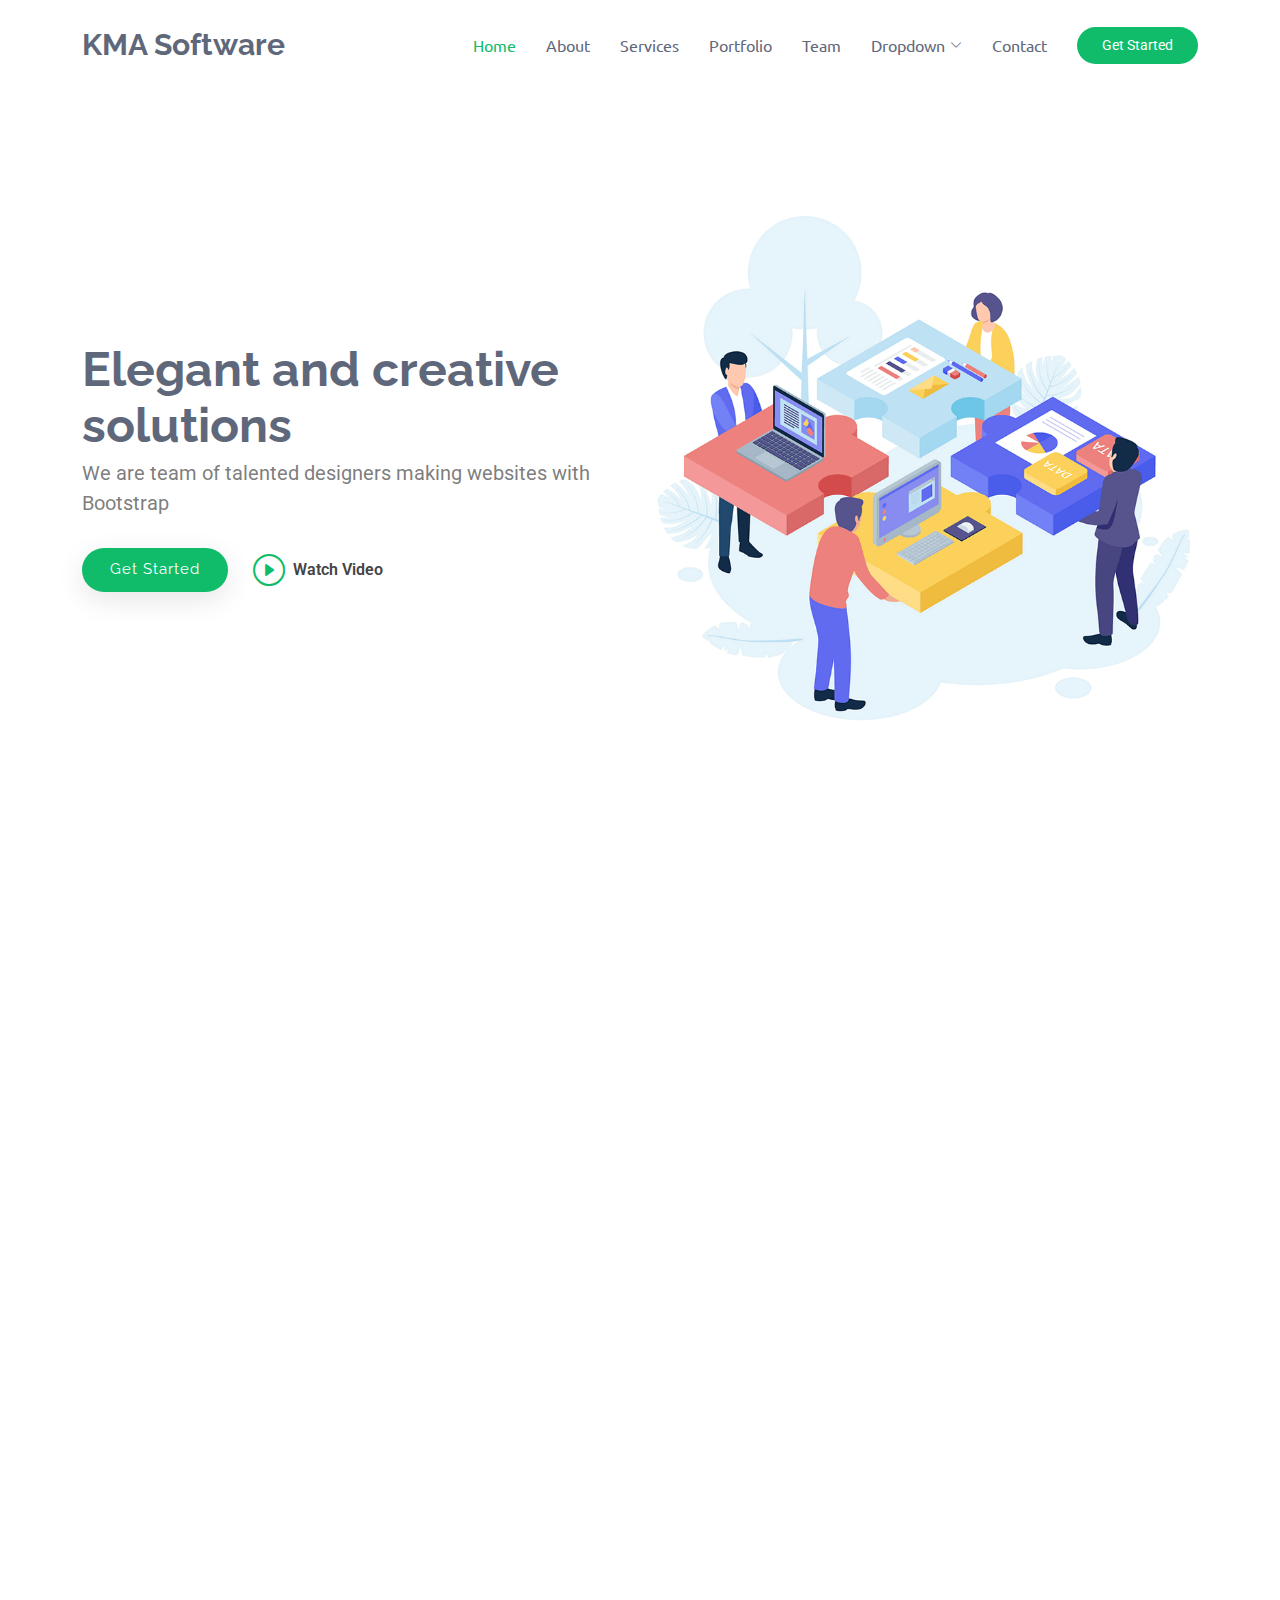
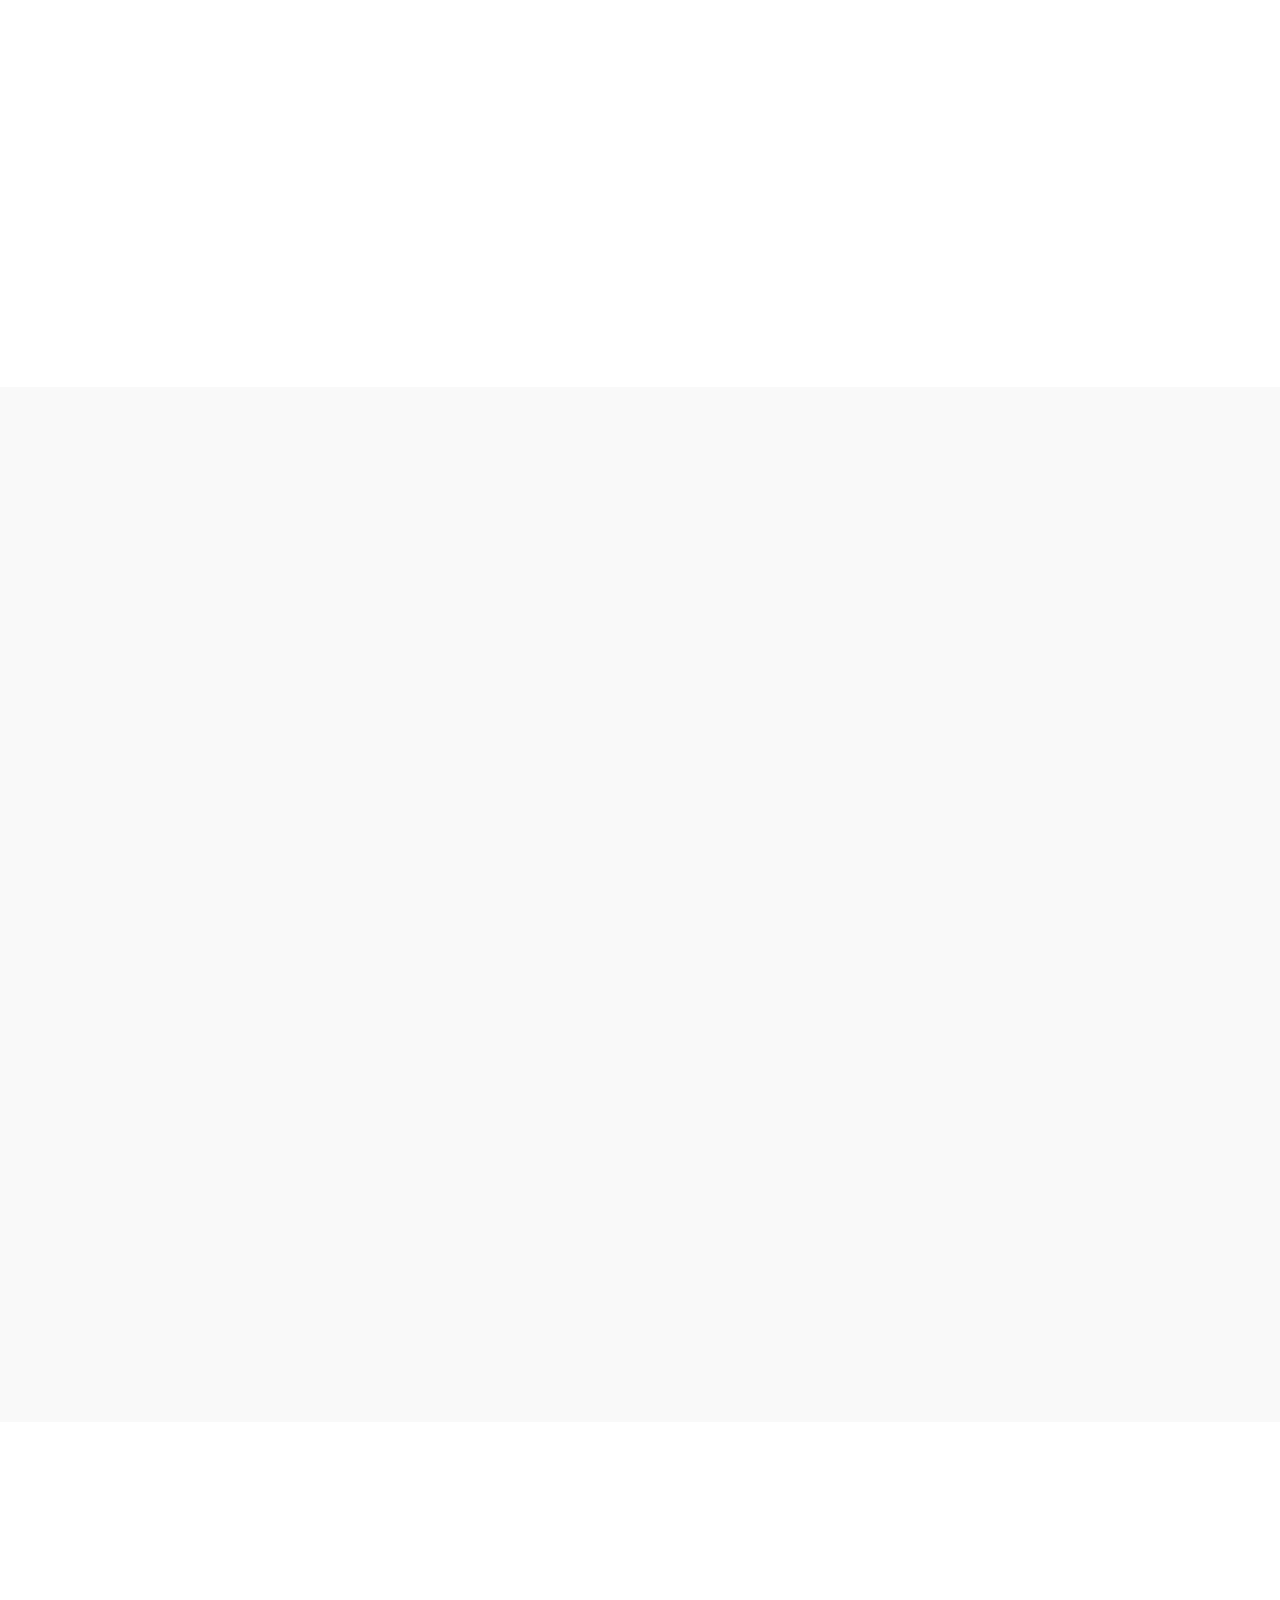
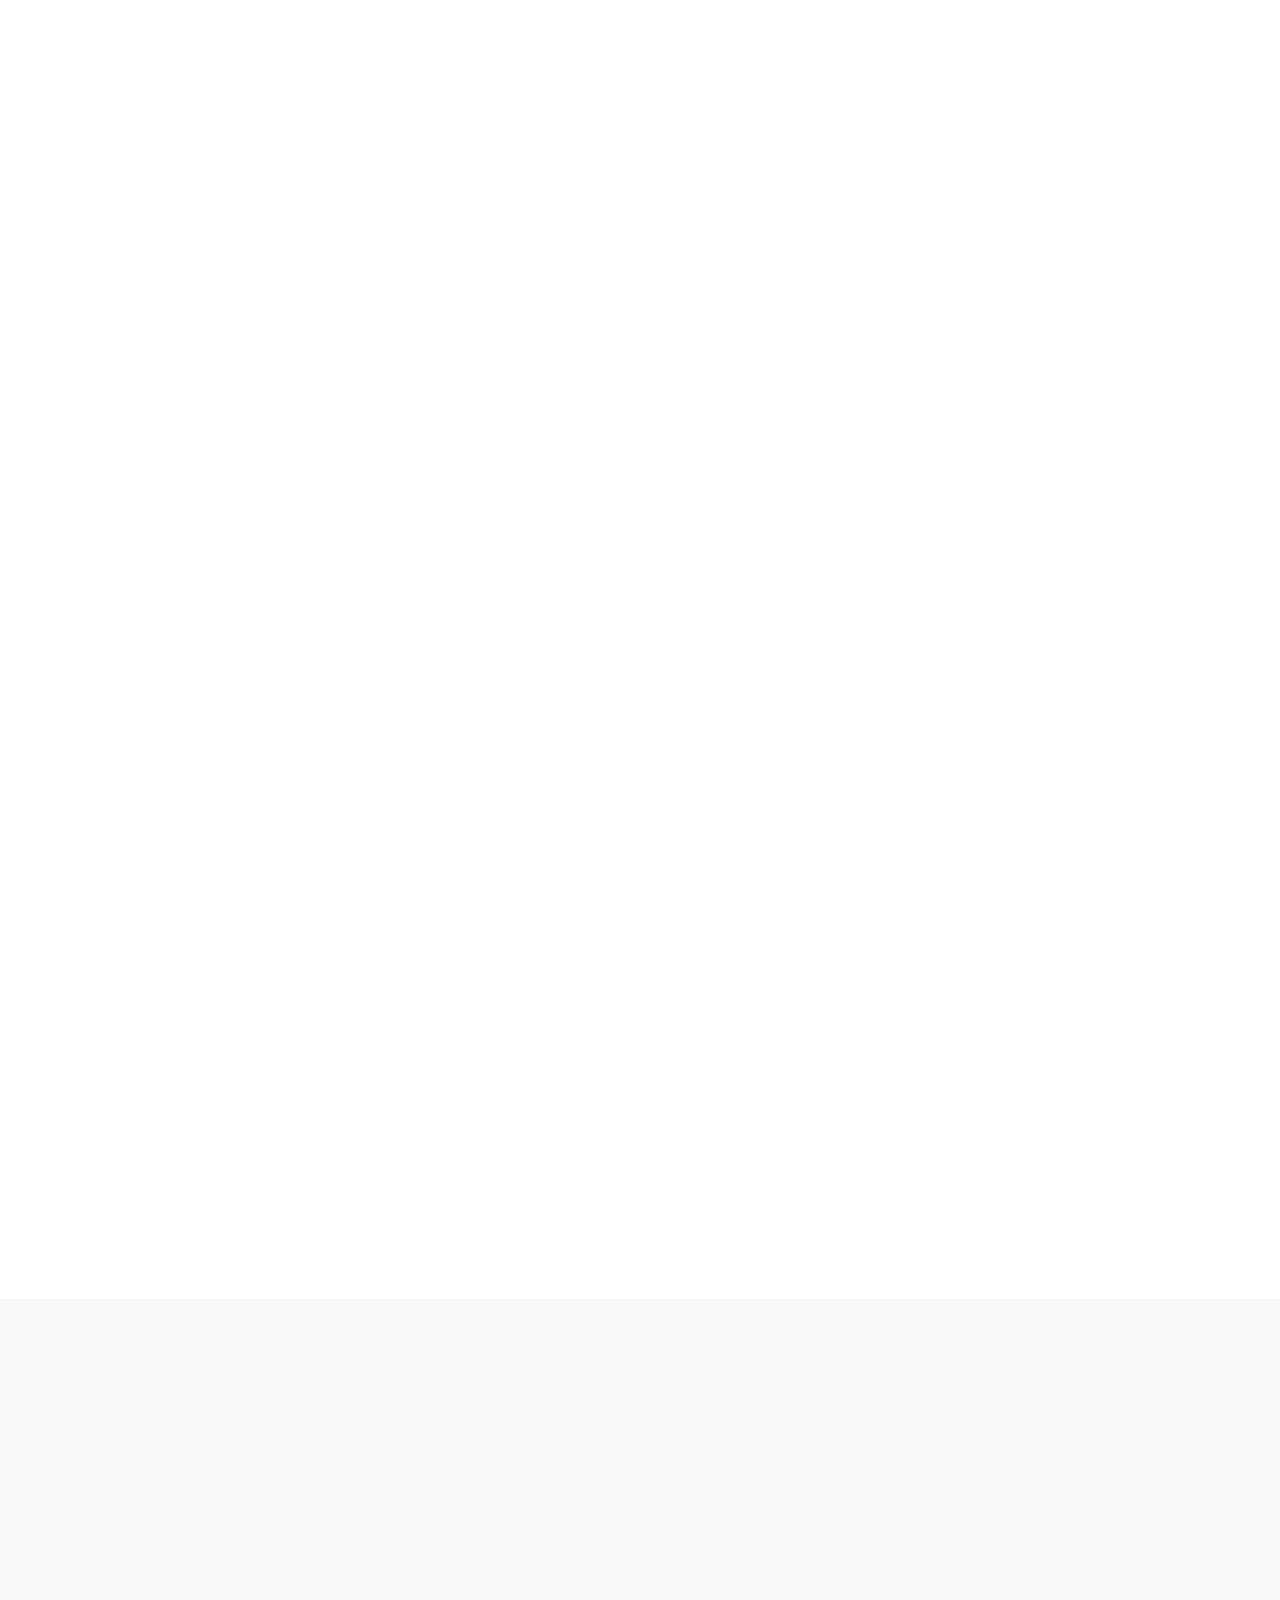
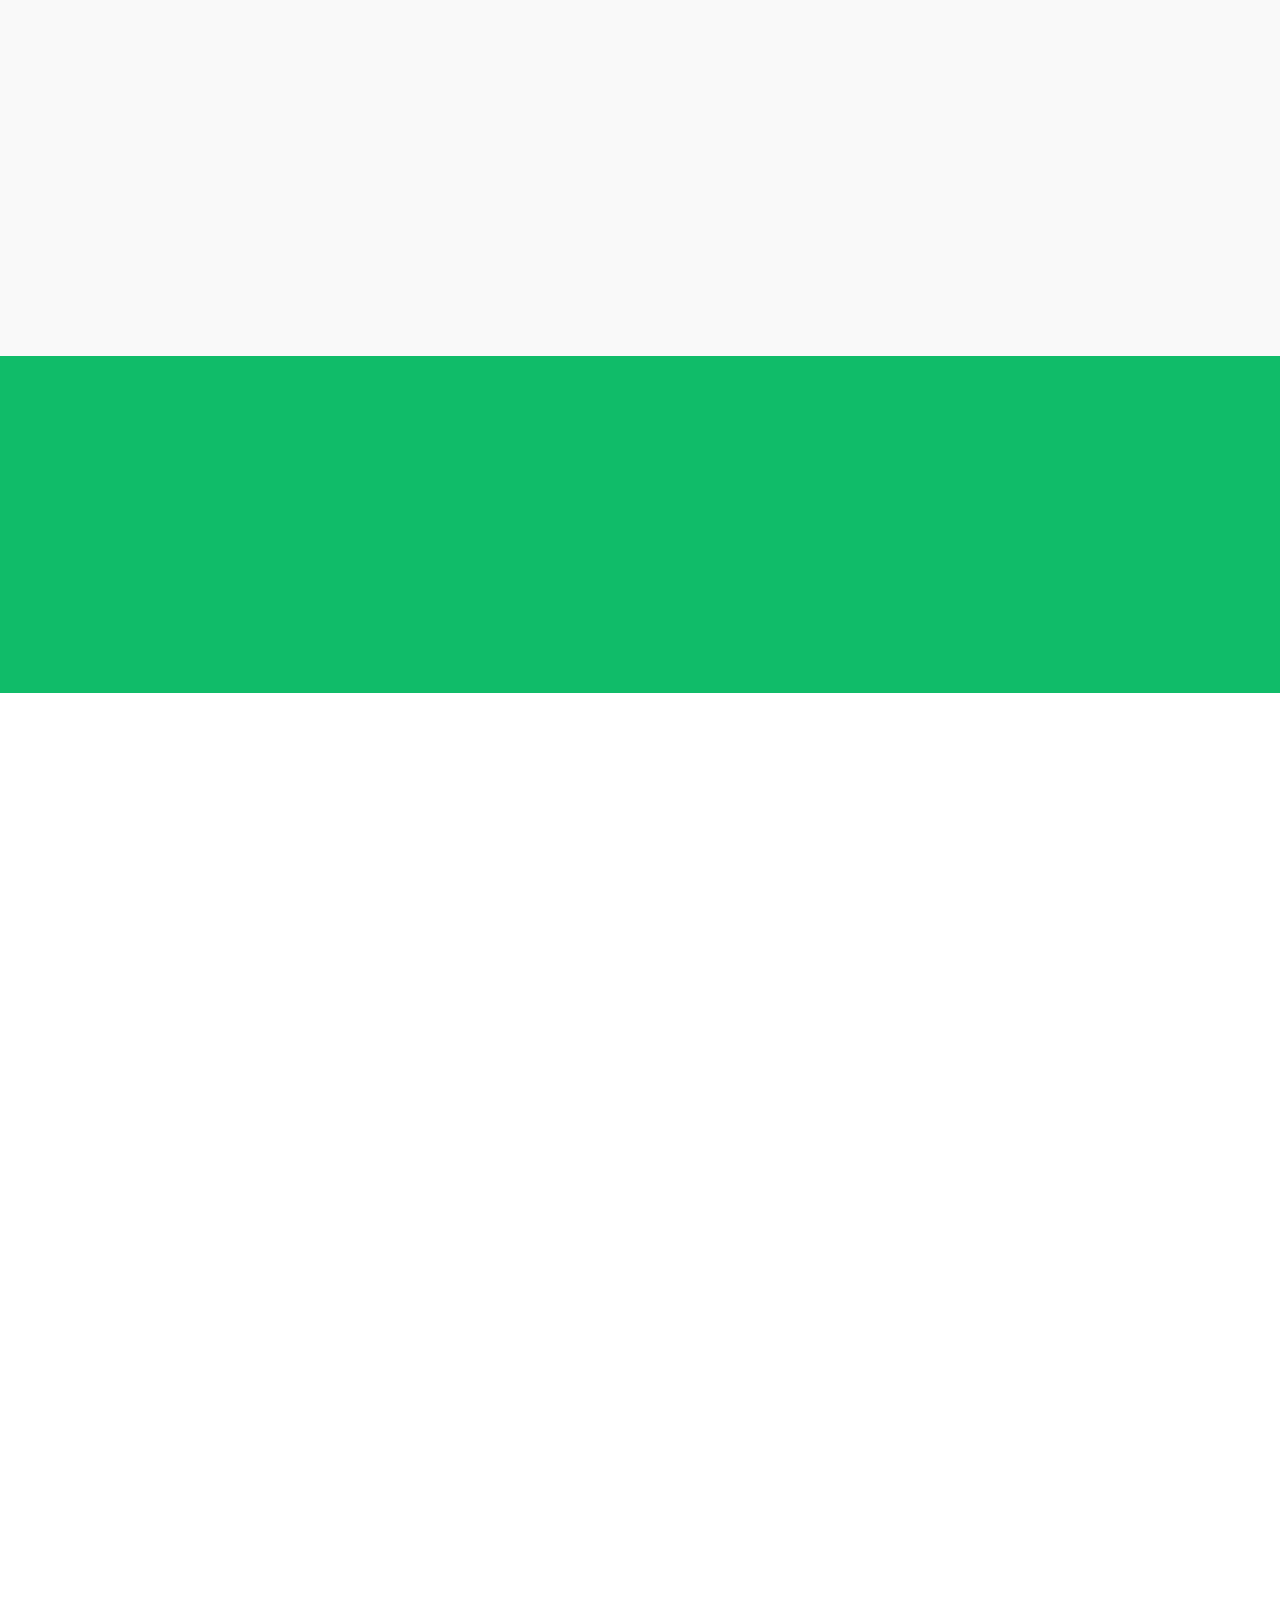
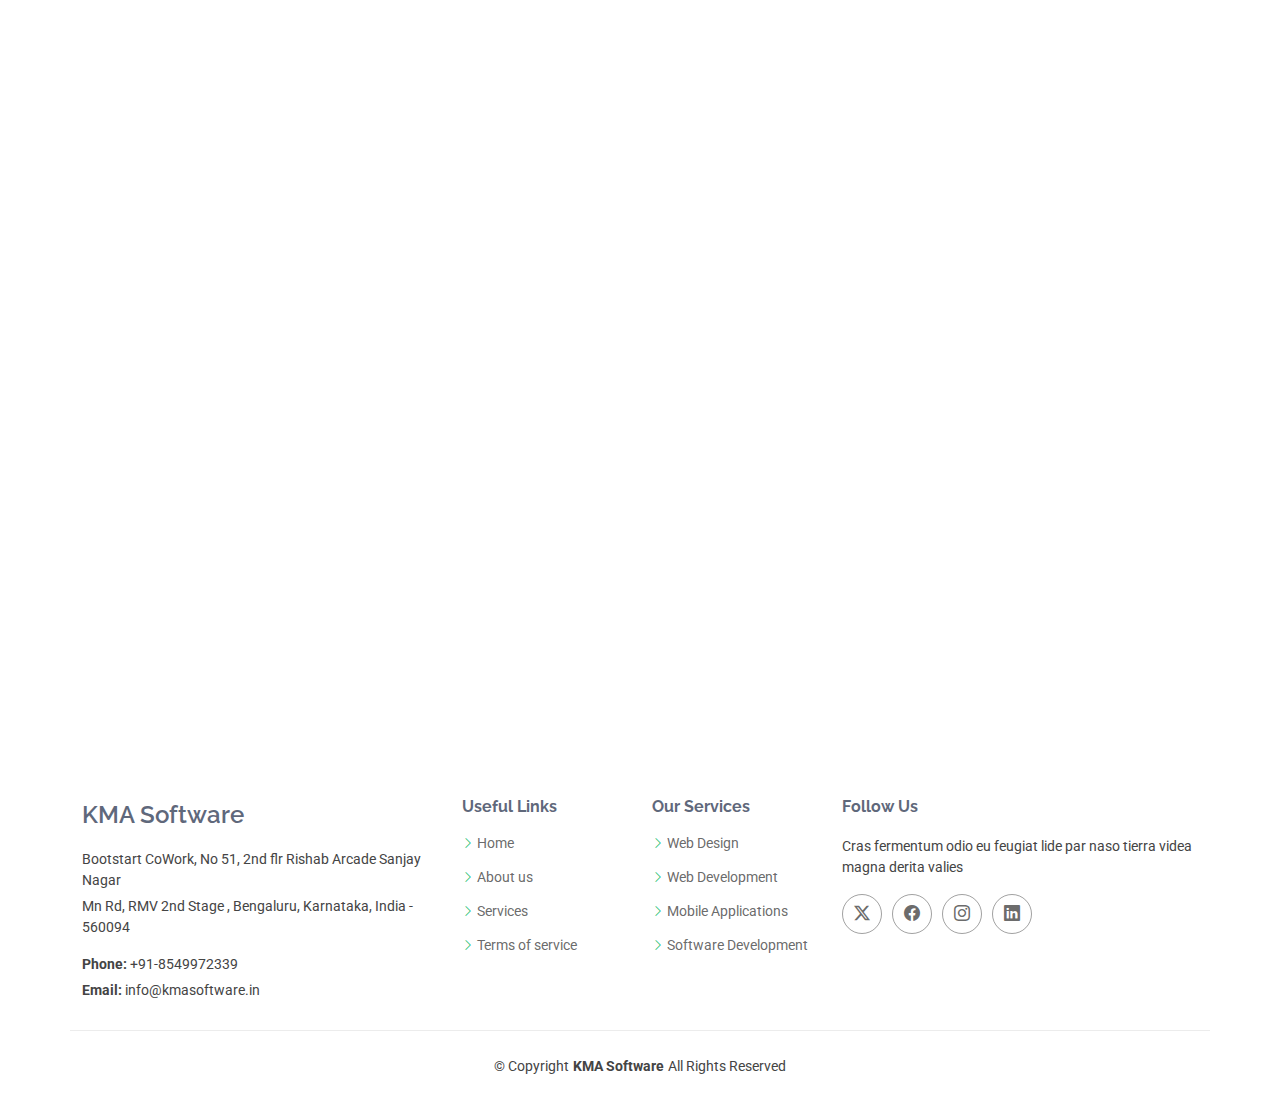
==== commit a8a81052: "index edited" ====
--- a/index.html
+++ b/index.html
@@ -680,7 +680,8 @@
                 <i class="bi bi-geo-alt flex-shrink-0"></i>
                 <div>
                   <h3>Address</h3>
-                  <p>A108 Adam Street, New York, NY 535022</p>
+                  <p>Bootstart CoWork, No 51, 2nd flr Rishab Arcade Sanjay Nagar</p>
+                  <p>Mn Rd, RMV 2nd Stage , Bengaluru, Karnataka, India - 560094</p>
                 </div>
               </div><!-- End Info Item -->
 
@@ -688,7 +689,7 @@
                 <i class="bi bi-telephone flex-shrink-0"></i>
                 <div>
                   <h3>Call Us</h3>
-                  <p>+1 5589 55488 55</p>
+                  <p>+91-8549972339</p>
                 </div>
               </div><!-- End Info Item -->
 
@@ -696,7 +697,7 @@
                 <i class="bi bi-envelope flex-shrink-0"></i>
                 <div>
                   <h3>Email Us</h3>
-                  <p>info@example.com</p>
+                  <p>info@kmasoftware.in</p>
                 </div>
               </div><!-- End Info Item -->
 
@@ -750,7 +751,7 @@
 
   <footer id="footer" class="footer">
 
-    <div class="footer-newsletter">
+    <!-- <div class="footer-newsletter">
       <div class="container">
         <div class="row justify-content-center text-center">
           <div class="col-lg-6">
@@ -765,19 +766,19 @@
           </div>
         </div>
       </div>
-    </div>
+    </div> -->
 
     <div class="container footer-top">
       <div class="row gy-4">
         <div class="col-lg-4 col-md-6 footer-about">
           <a href="index.html" class="d-flex align-items-center">
-            <span class="sitename">eNno</span>
+            <span class="sitename">KMA Software</span>
           </a>
           <div class="footer-contact pt-3">
-            <p>A108 Adam Street</p>
-            <p>New York, NY 535022</p>
-            <p class="mt-3"><strong>Phone:</strong> <span>+1 5589 55488 55</span></p>
-            <p><strong>Email:</strong> <span>info@example.com</span></p>
+            <p>Bootstart CoWork, No 51, 2nd flr Rishab Arcade Sanjay Nagar</p>
+            <p>Mn Rd, RMV 2nd Stage , Bengaluru, Karnataka, India - 560094</p>
+            <p class="mt-3"><strong>Phone:</strong> <span>+91-8549972339</span></p>
+            <p><strong>Email:</strong> <span>info@kmasoftware.in</span></p>
           </div>
         </div>
 
@@ -796,8 +797,8 @@
           <ul>
             <li><i class="bi bi-chevron-right"></i> <a href="#">Web Design</a></li>
             <li><i class="bi bi-chevron-right"></i> <a href="#">Web Development</a></li>
-            <li><i class="bi bi-chevron-right"></i> <a href="#">Product Management</a></li>
-            <li><i class="bi bi-chevron-right"></i> <a href="#">Marketing</a></li>
+            <li><i class="bi bi-chevron-right"></i> <a href="#">Mobile Applications</a></li>
+            <li><i class="bi bi-chevron-right"></i> <a href="#">Software Development</a></li>
           </ul>
         </div>
 
@@ -816,13 +817,8 @@
     </div>
 
     <div class="container copyright text-center mt-4">
-      <p>© <span>Copyright</span> <strong class="px-1 sitename">eNno</strong> <span>All Rights Reserved</span></p>
-      <div class="credits">
-        <!-- All the links in the footer should remain intact. -->
-        <!-- You can delete the links only if you've purchased the pro version. -->
-        <!-- Licensing information: https://bootstrapmade.com/license/ -->
-        <!-- Purchase the pro version with working PHP/AJAX contact form: [buy-url] -->
-        Designed by <a href="https://bootstrapmade.com/">BootstrapMade</a>
+      <p>© <span>Copyright</span><strong class="px-1 sitename">KMA Software</strong><span>All Rights Reserved</span></p>
+
       </div>
     </div>
 
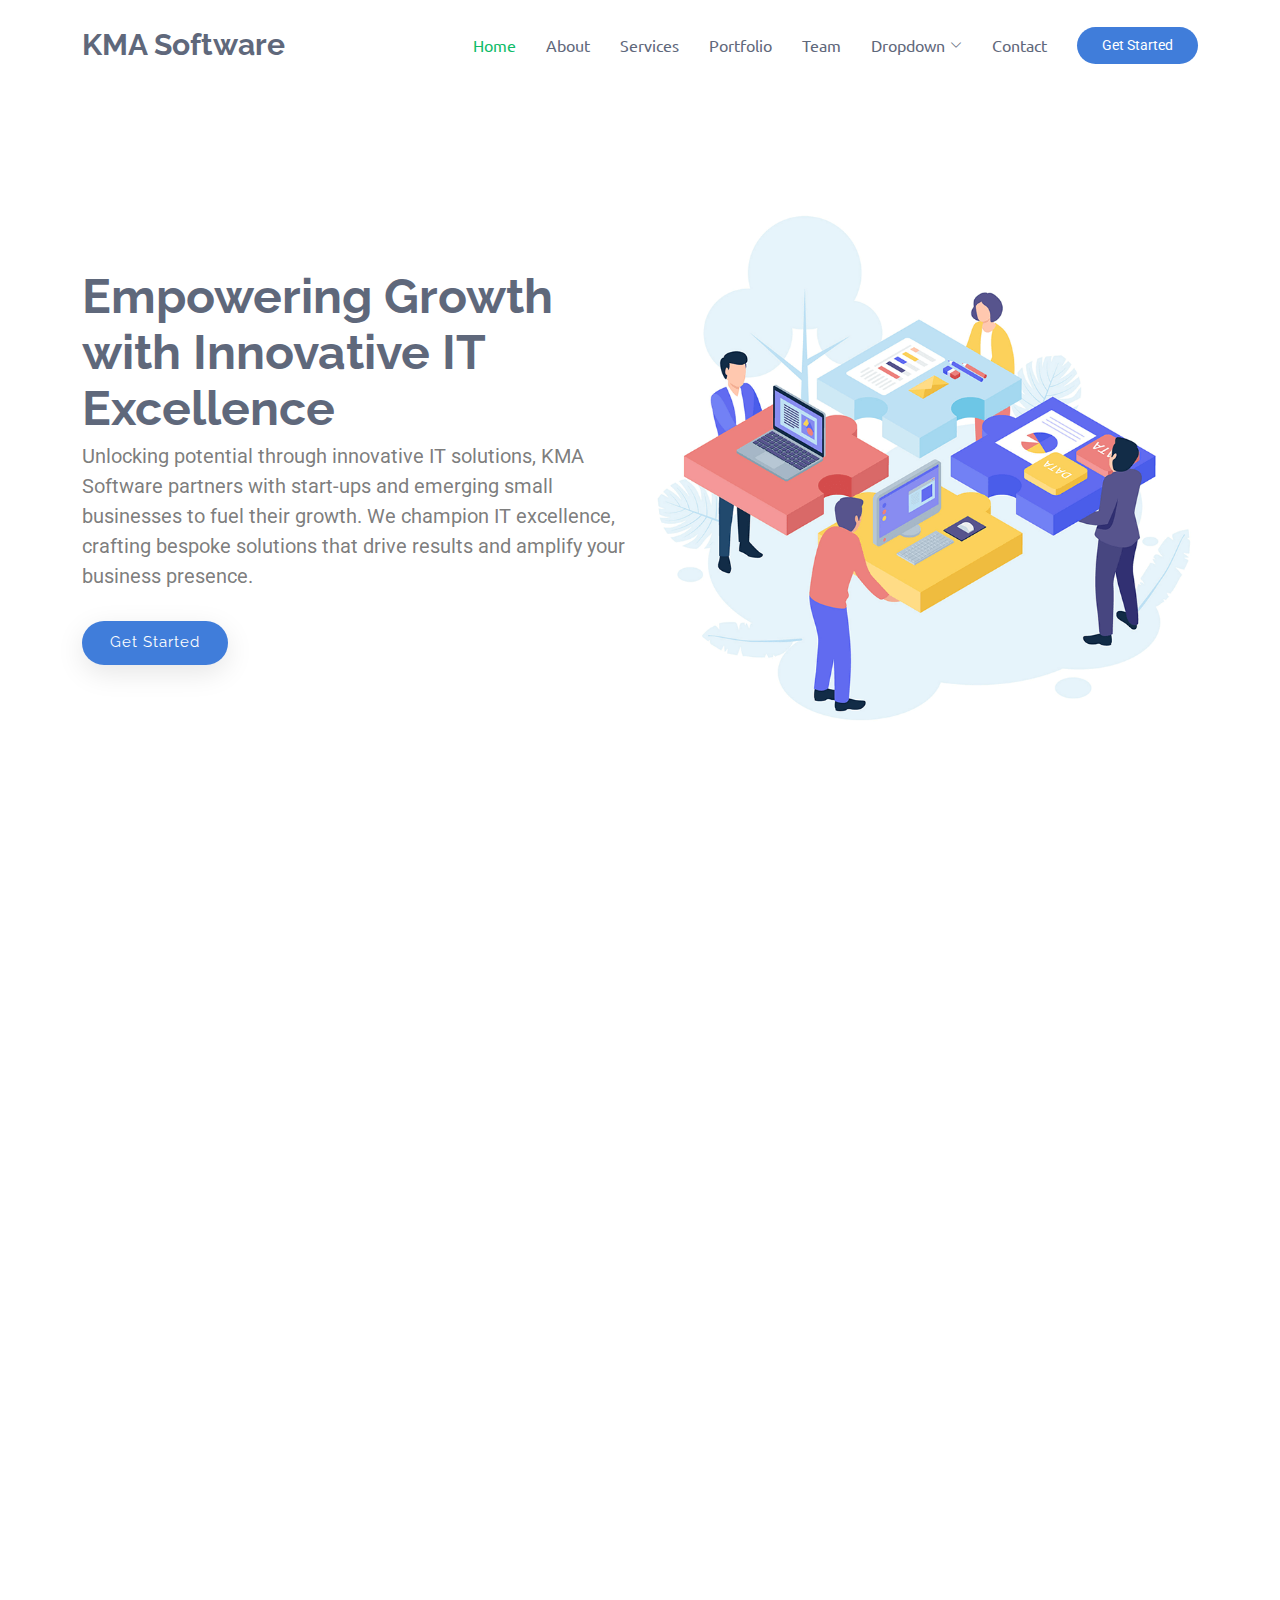
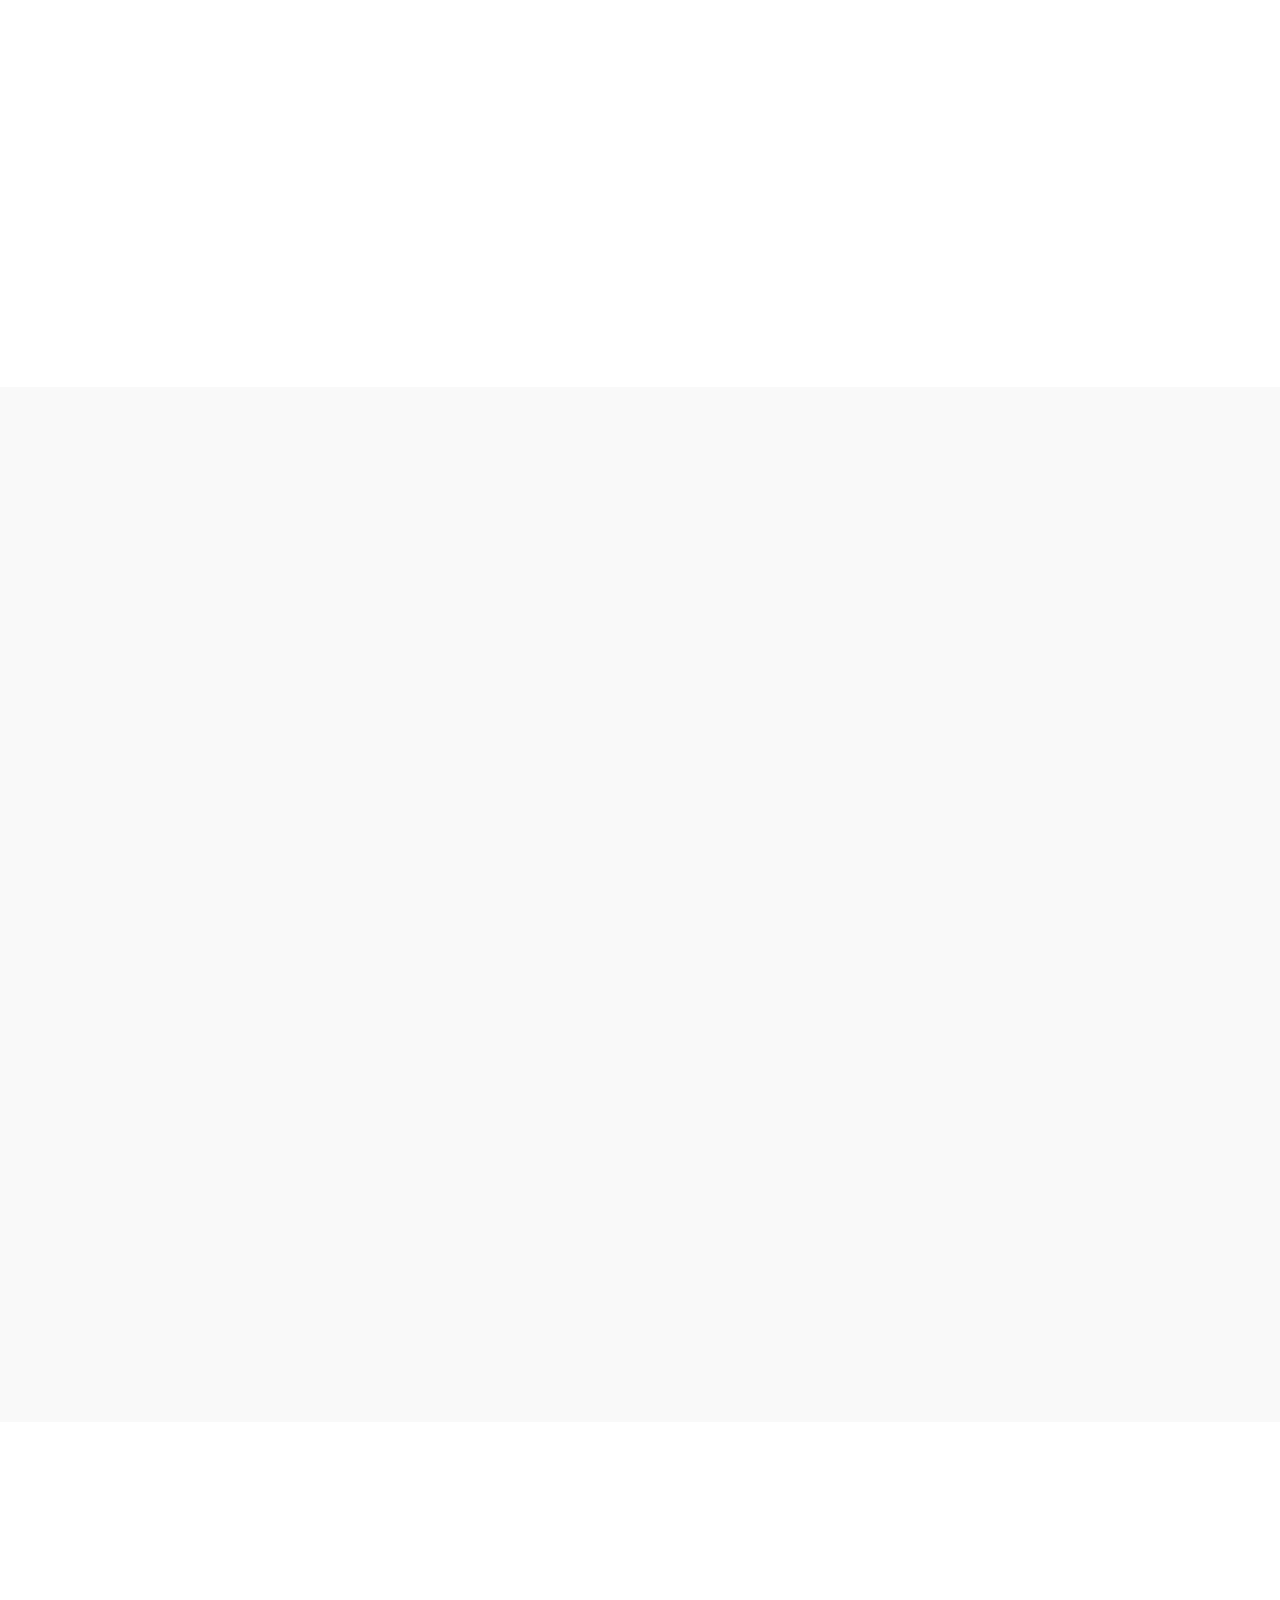
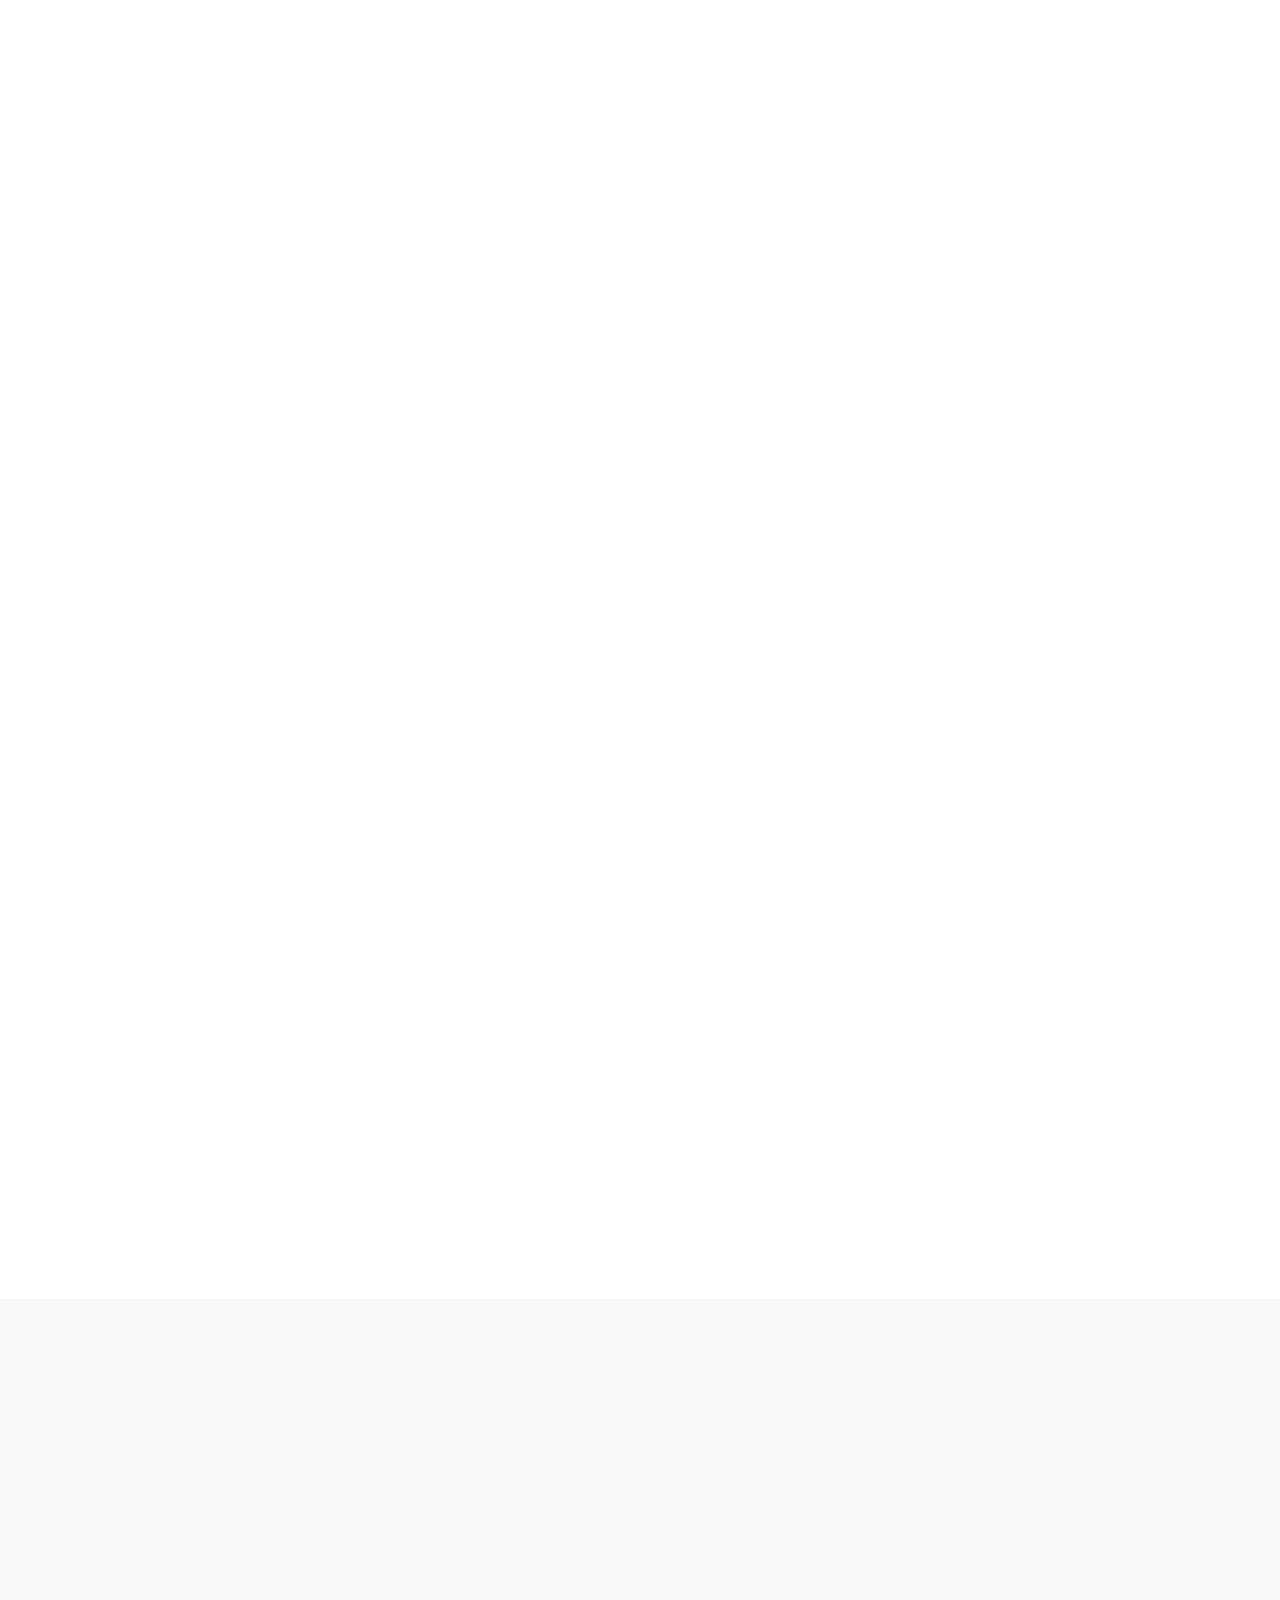
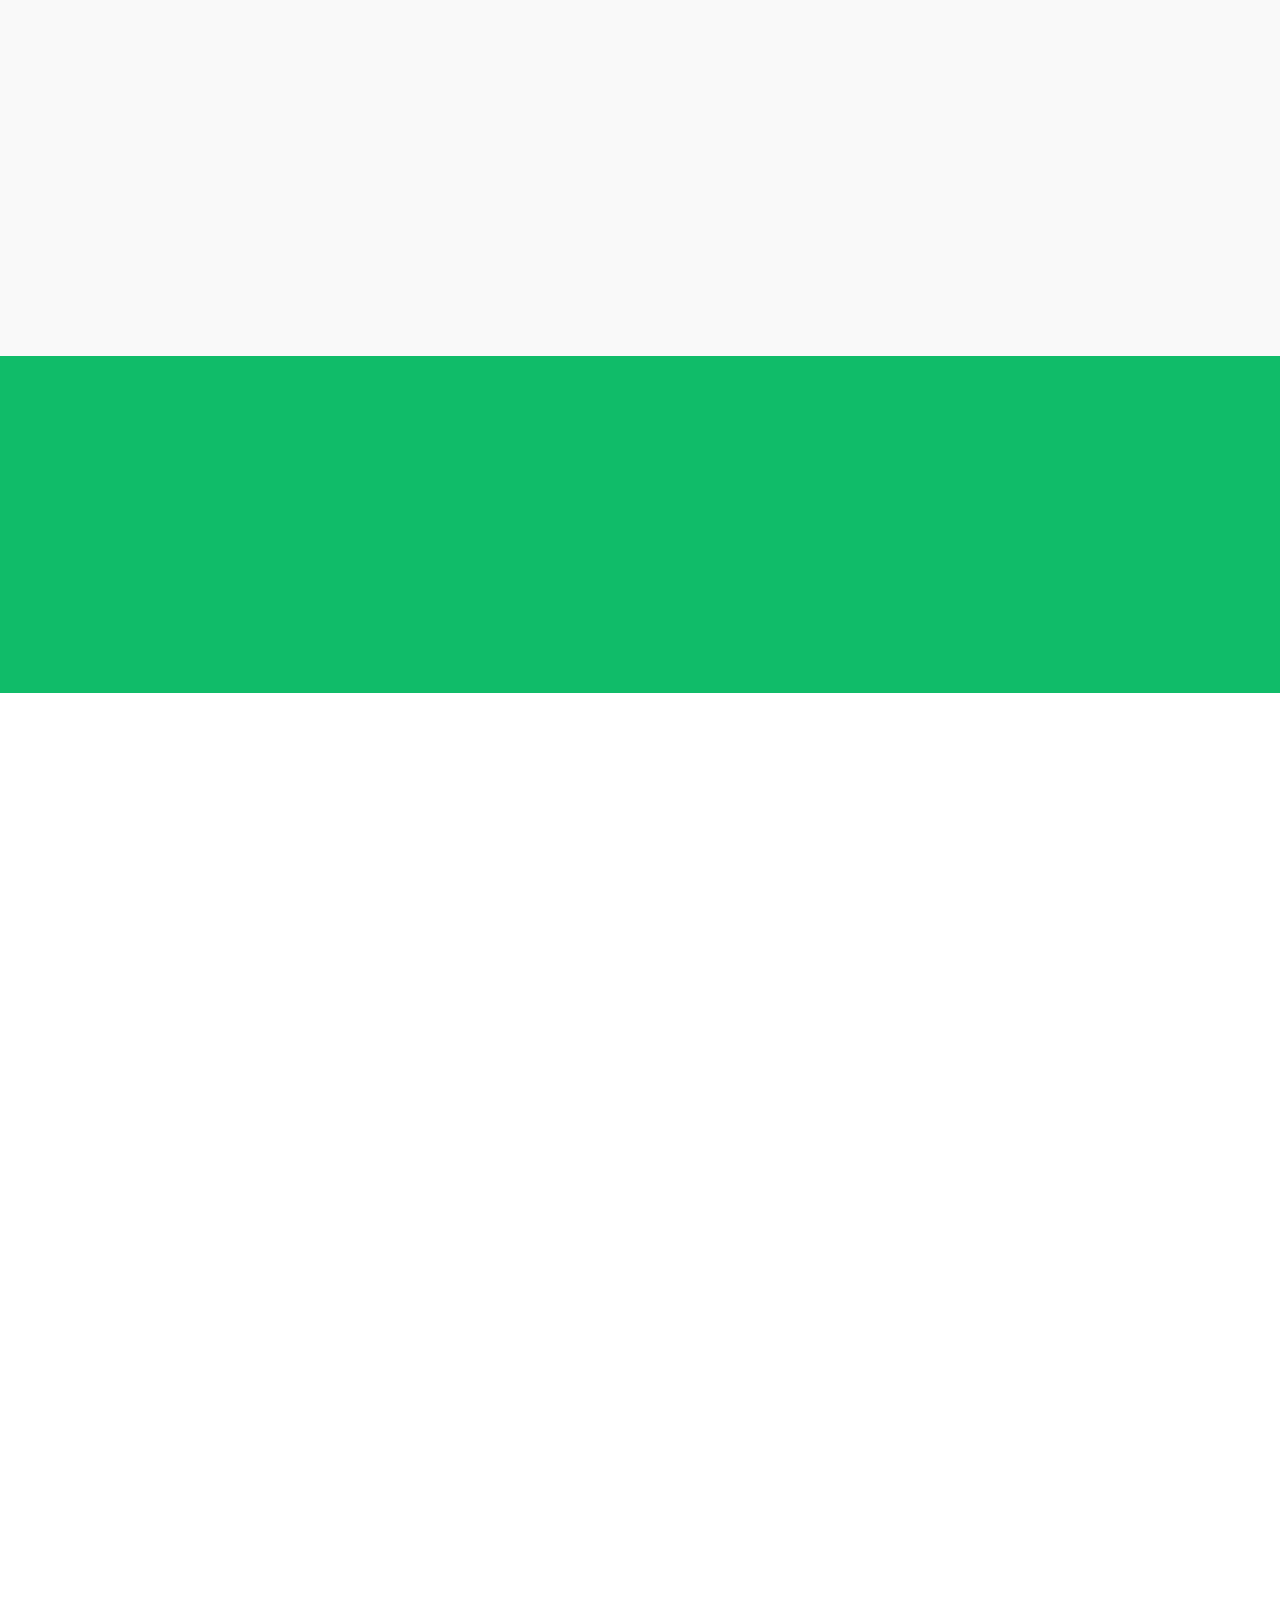
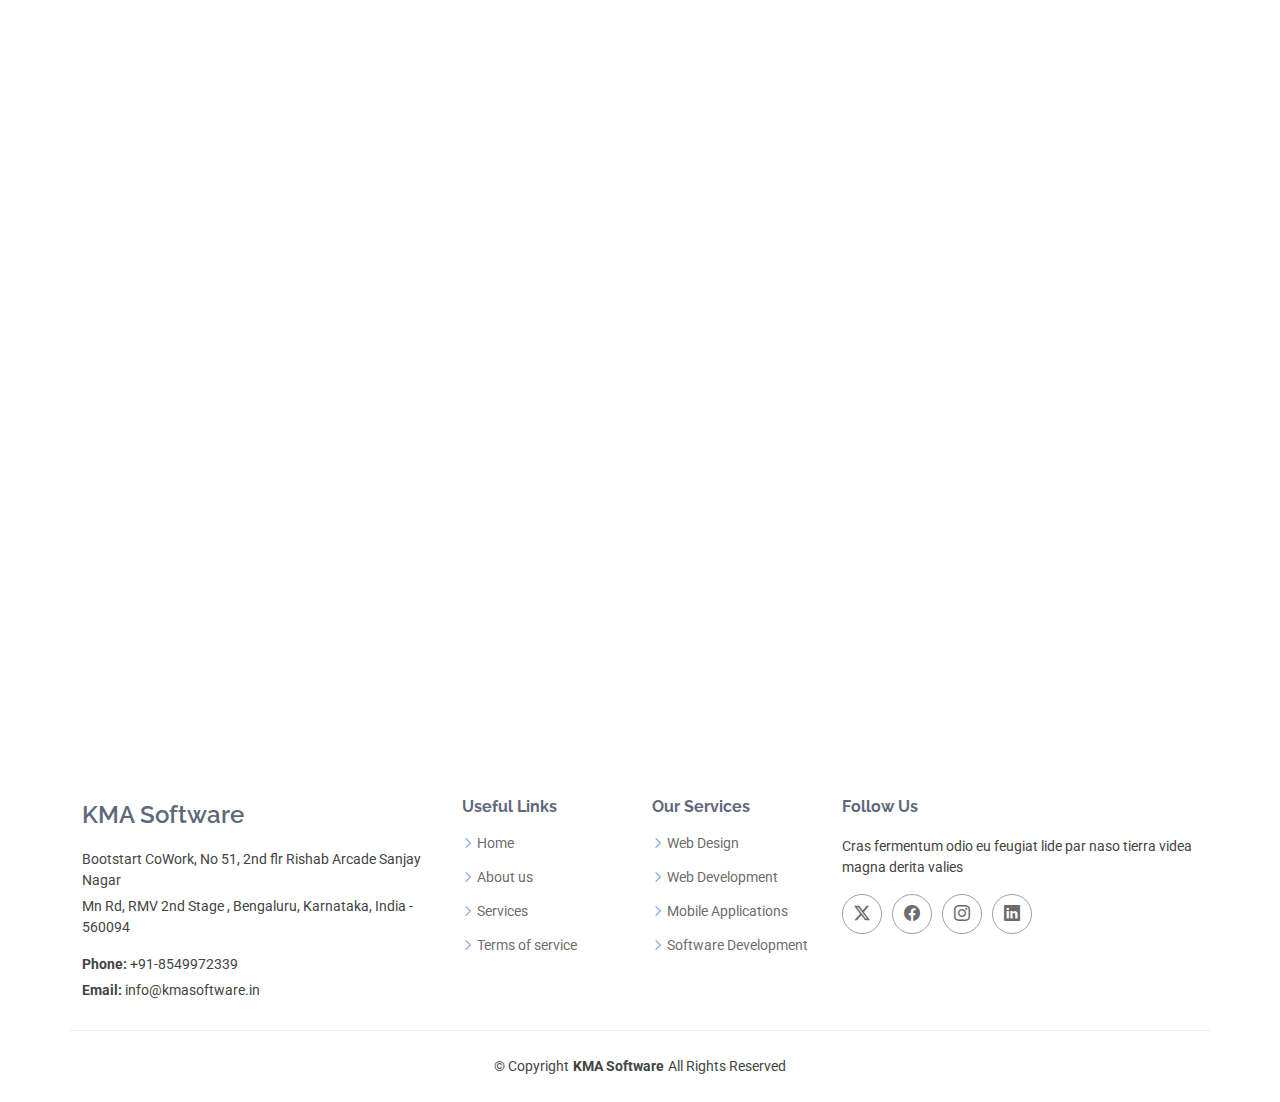
==== commit 92da1d5b: "update1" ====
--- a/index.html
+++ b/index.html
@@ -82,11 +82,11 @@
       <div class="container">
         <div class="row gy-4">
           <div class="col-lg-6 order-2 order-lg-1 d-flex flex-column justify-content-center" data-aos="fade-up">
-            <h1>Elegant and creative solutions</h1>
-            <p>We are team of talented designers making websites with Bootstrap</p>
+            <h1>Empowering Growth with Innovative IT Excellence</h1>
+            <p>Unlocking potential through innovative IT solutions, KMA Software partners with start-ups and emerging small businesses to fuel their growth. We champion IT excellence, crafting bespoke solutions that drive results and amplify your business presence.</p>
             <div class="d-flex">
               <a href="#about" class="btn-get-started">Get Started</a>
-              <a href="https://www.youtube.com/watch?v=Y7f98aduVJ8" class="glightbox btn-watch-video d-flex align-items-center"><i class="bi bi-play-circle"></i><span>Watch Video</span></a>
+              <!-- <a href="https://www.youtube.com/watch?v=Y7f98aduVJ8" class="glightbox btn-watch-video d-flex align-items-center"><i class="bi bi-play-circle"></i><span>Watch Video</span></a> -->
             </div>
           </div>
           <div class="col-lg-6 order-1 order-lg-2 hero-img" data-aos="zoom-out" data-aos-delay="100">
--- a/assets/css/main.css
+++ b/assets/css/main.css
@@ -1,10 +1,4 @@
-/**
-* Template Name: eNno
-* Template URL: https://bootstrapmade.com/enno-free-simple-bootstrap-template/
-* Updated: Aug 07 2024 with Bootstrap v5.3.3
-* Author: BootstrapMade.com
-* License: https://bootstrapmade.com/license/
-*/
+
 
 /*--------------------------------------------------------------
 # Font & Color Variables
@@ -22,7 +16,7 @@
   --background-color: #ffffff; /* Background color for the entire website, including individual sections */
   --default-color: #444444; /* Default color used for the majority of the text content across the entire website */
   --heading-color: #5f687b; /* Color for headings, subheadings and title throughout the website */
-  --accent-color: #10bc69; /* Accent color that represents your brand on the website. It's used for buttons, links, and other elements that need to stand out */
+  --accent-color: #407dda; /* Accent color that represents your brand on the website. It's used for buttons, links, and other elements that need to stand out */
   --surface-color: #ffffff; /* The surface color is used as a background of boxed elements within sections, such as cards, icon boxes, or other elements that require a visual separation from the global background. */
   --contrast-color: #ffffff; /* Contrast color for text, ensuring readability against backgrounds of accent, heading, or default colors. */
 }
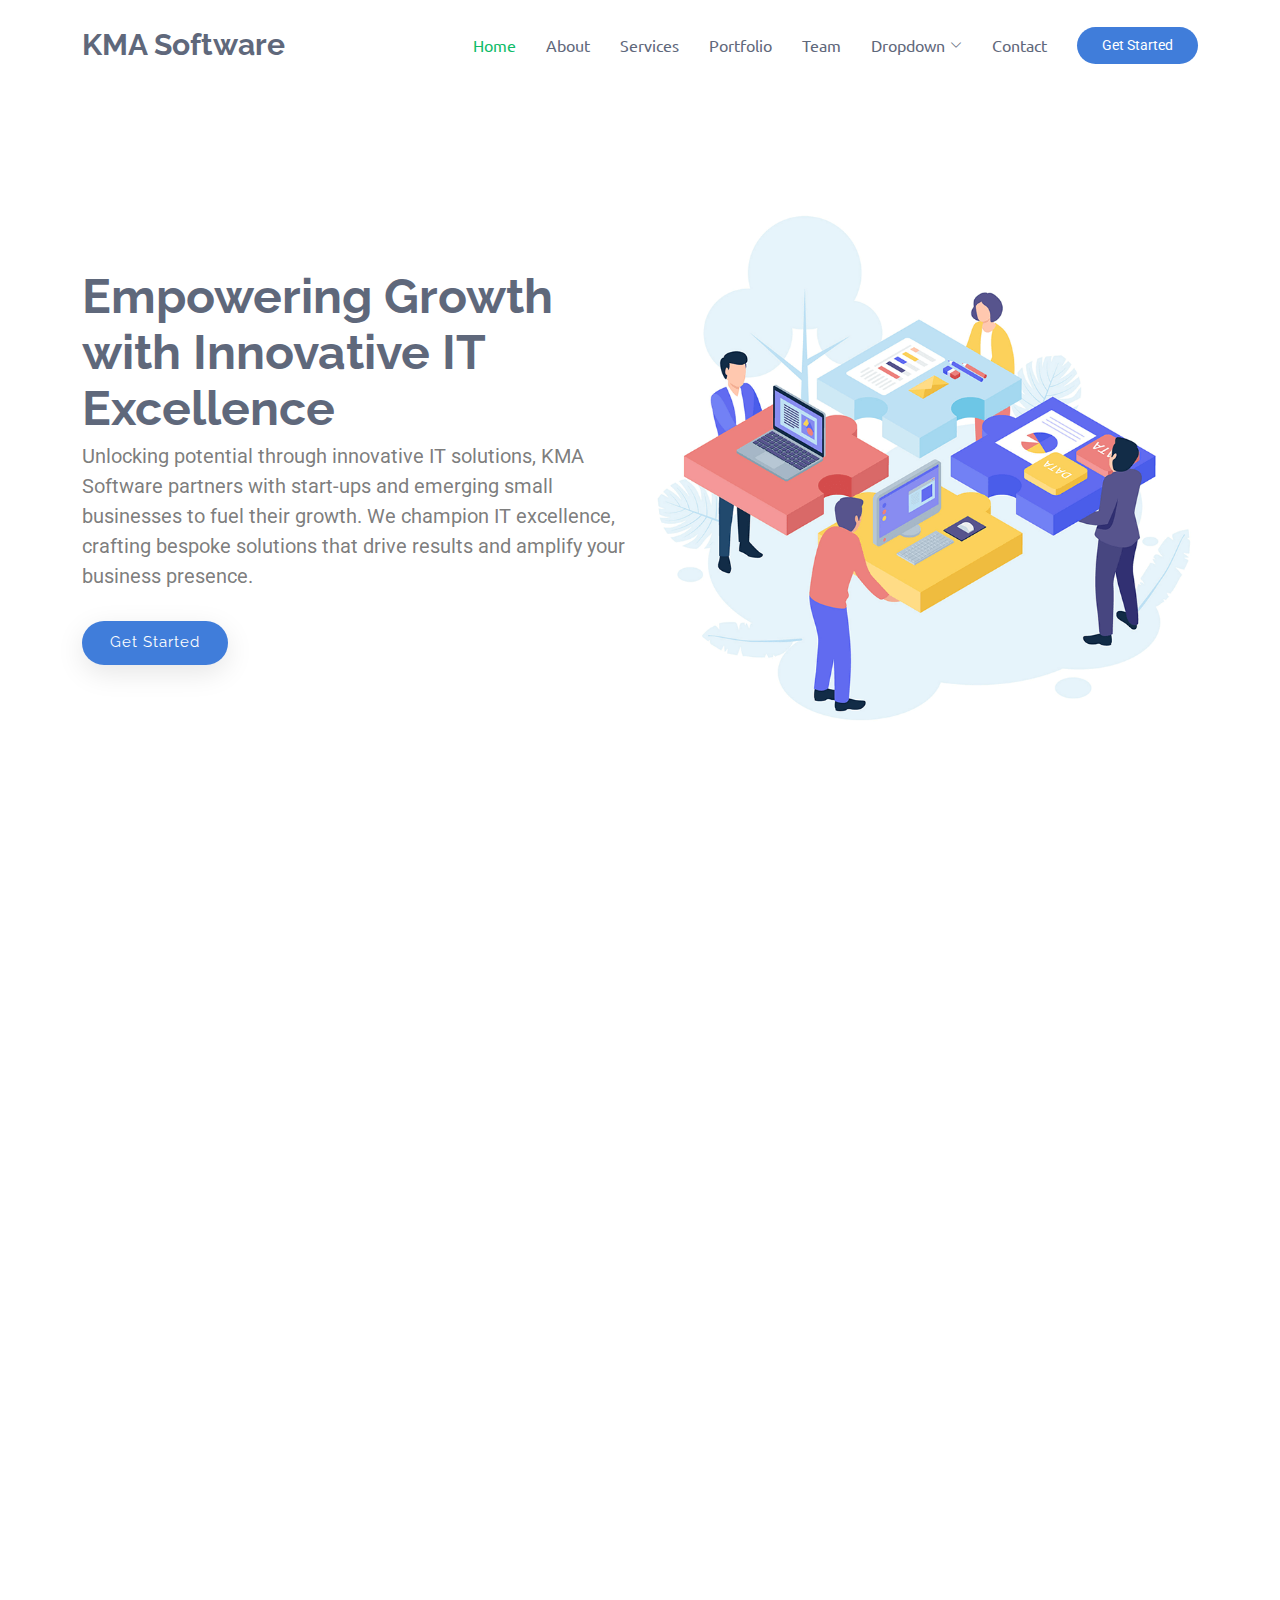
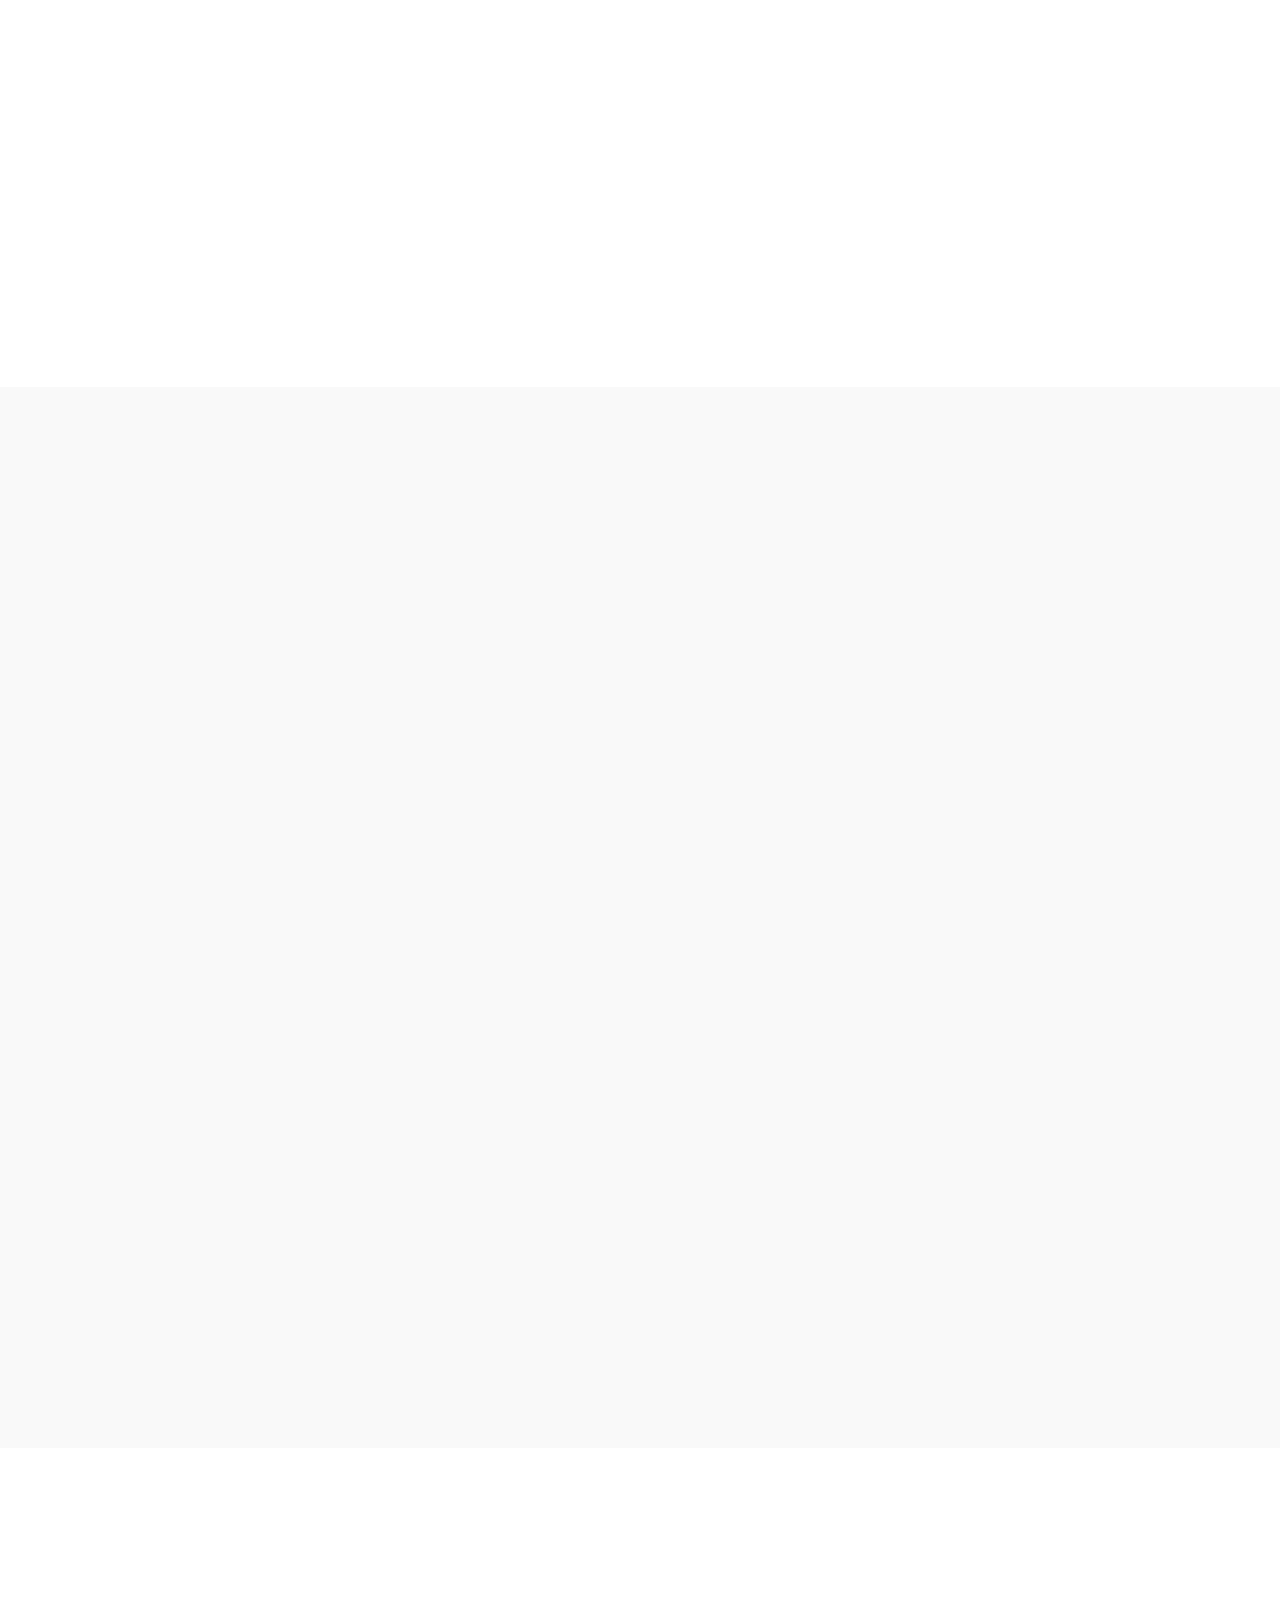
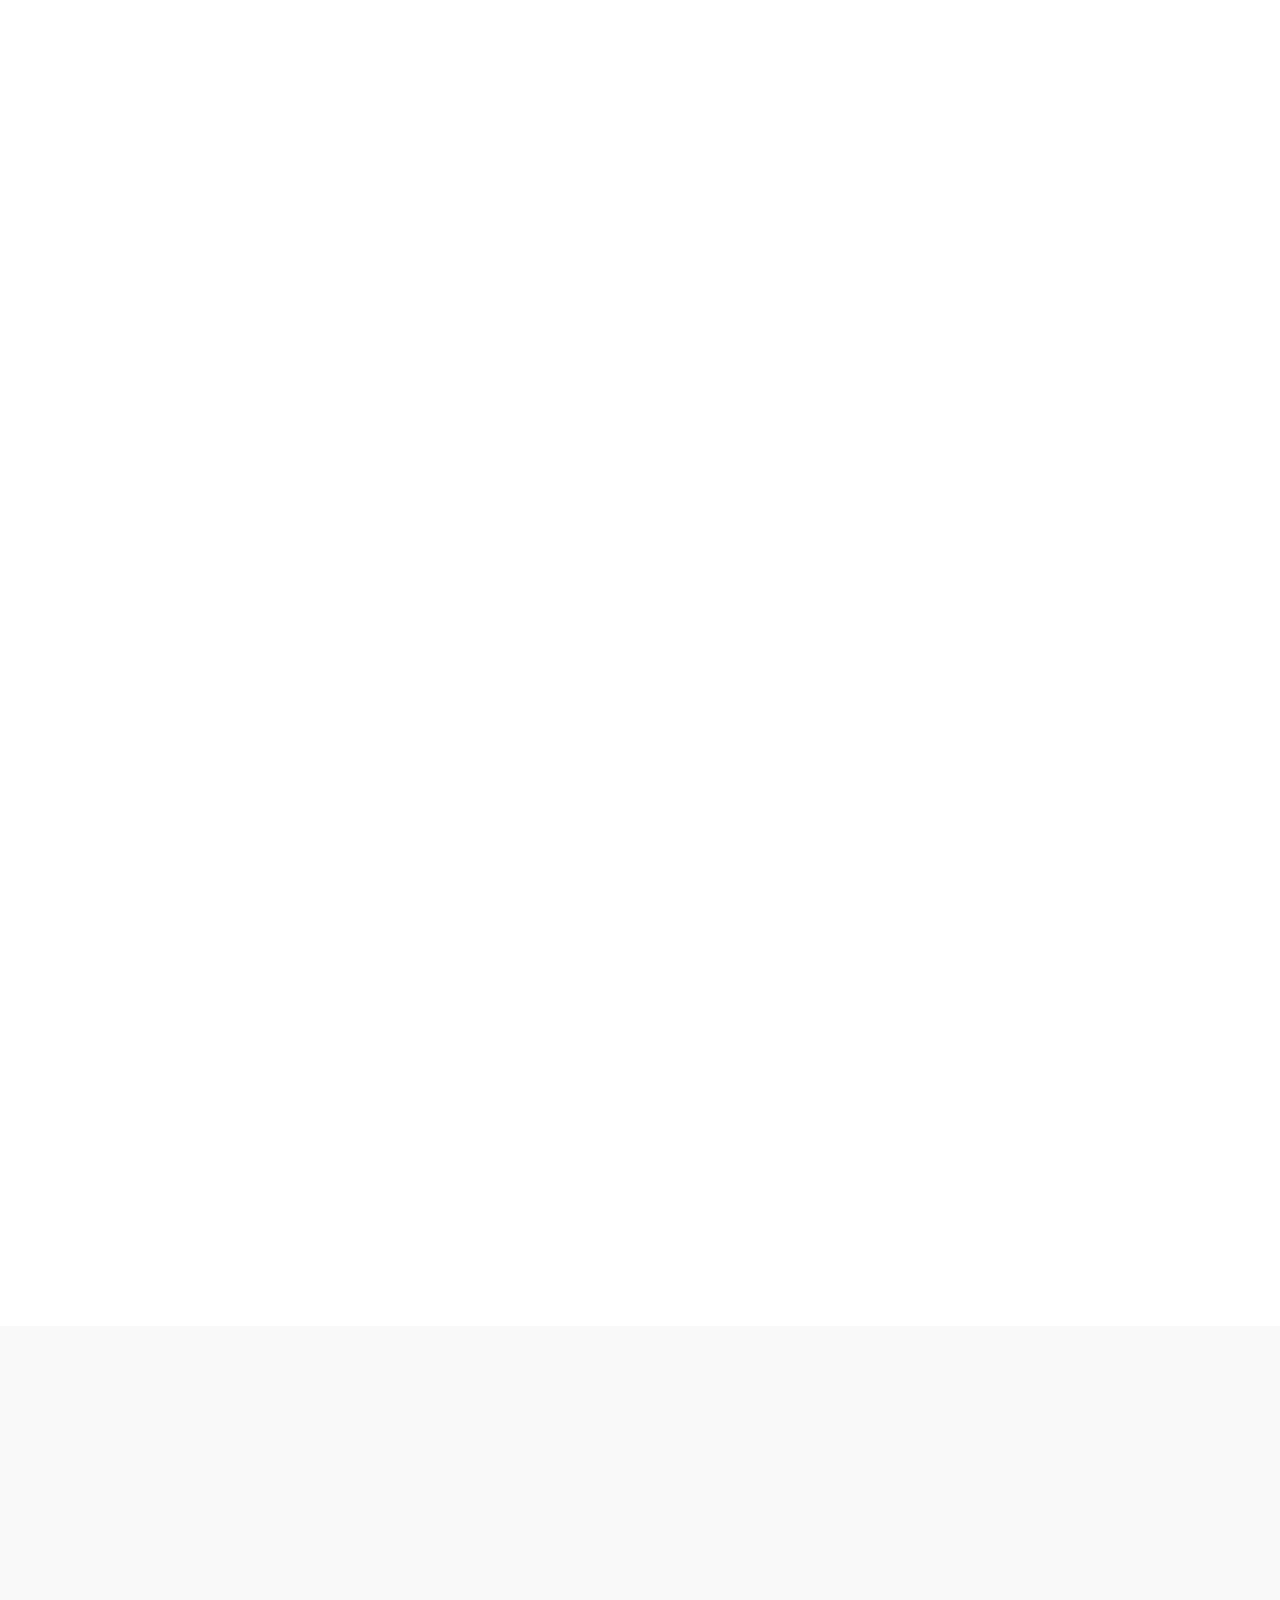
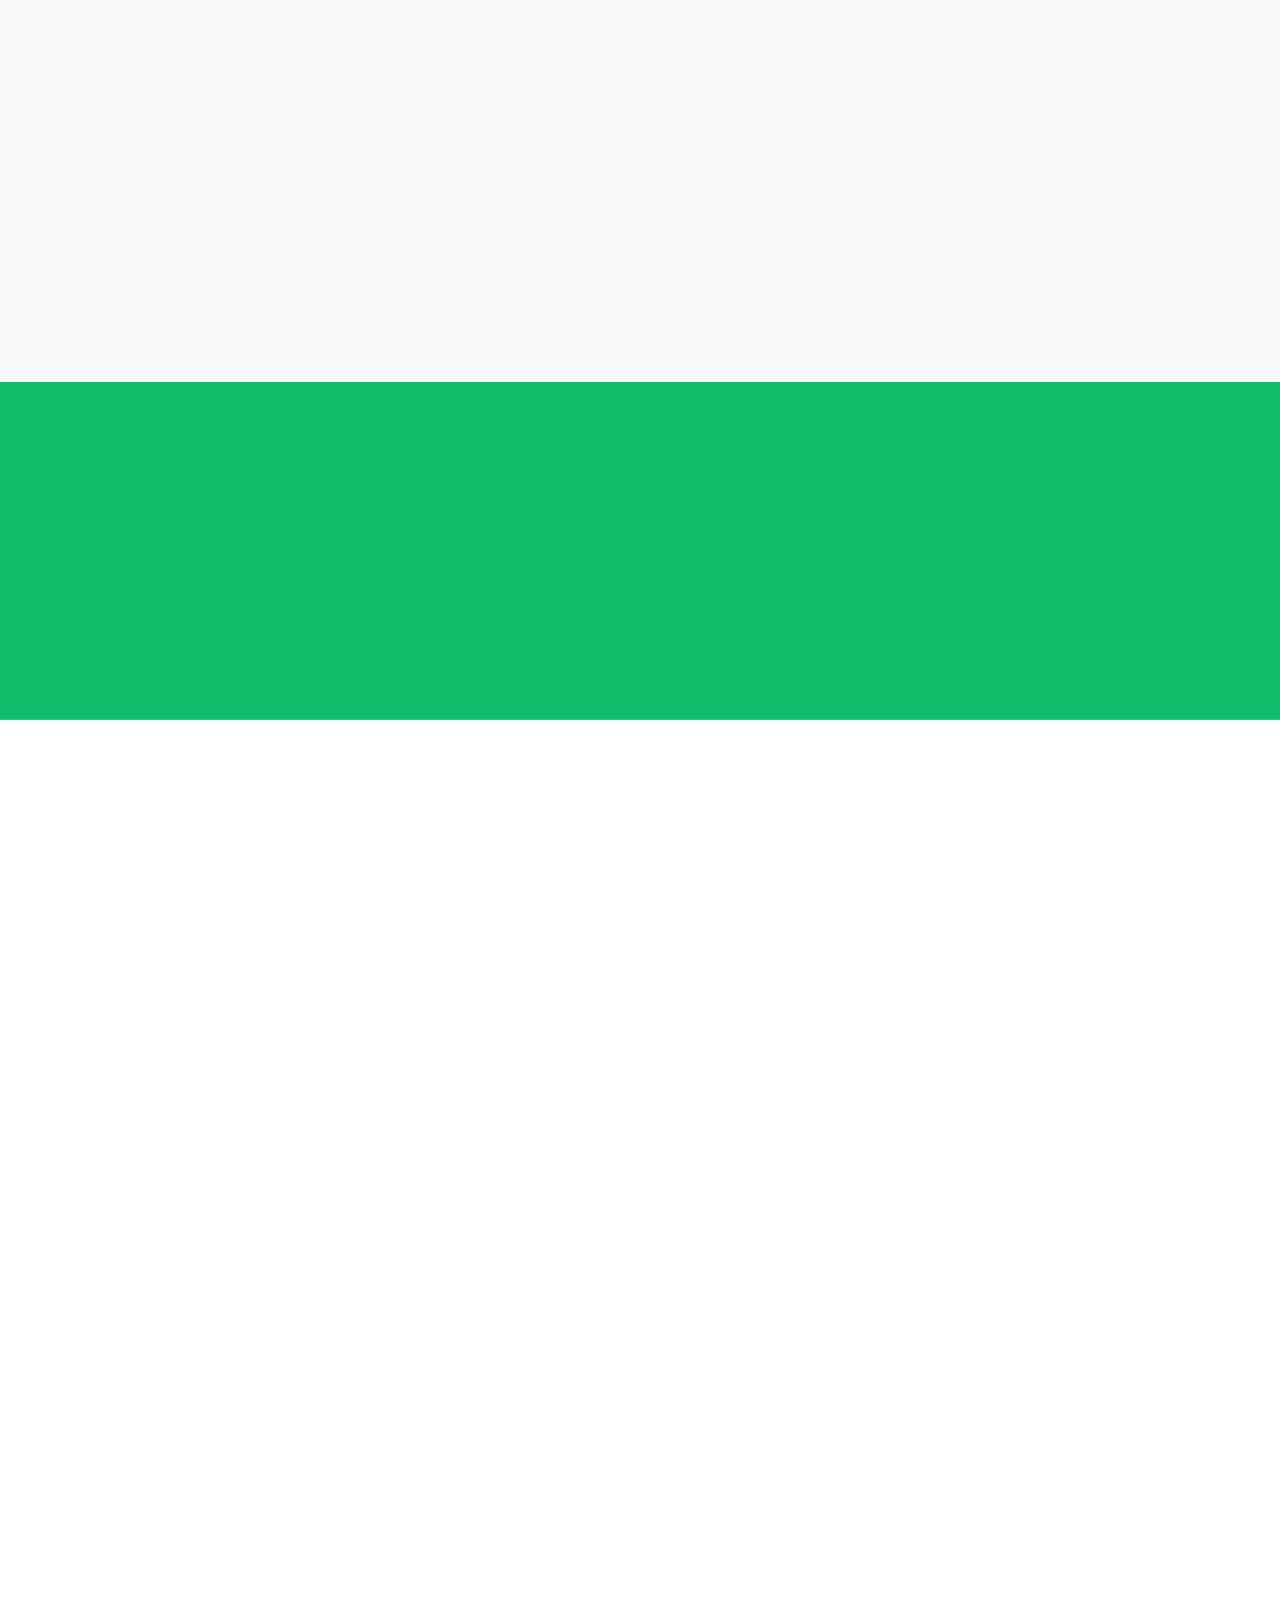
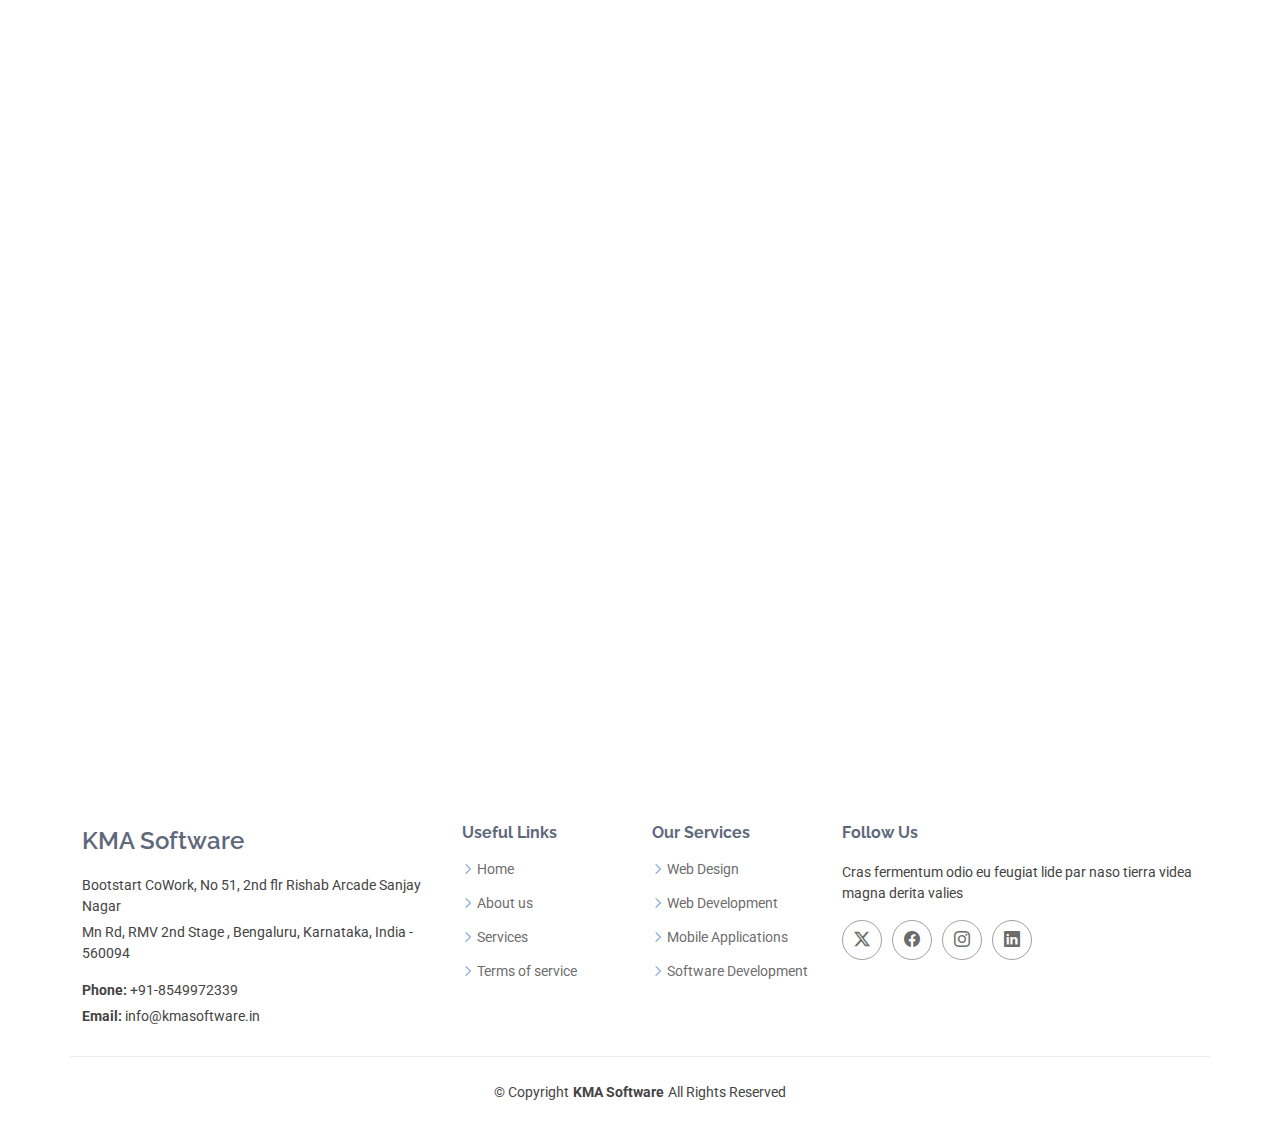
==== commit ff47ec6d: "added" ====
--- a/index.html
+++ b/index.html
@@ -234,9 +234,9 @@
                 <i class="bi bi-activity"></i>
               </div>
               <a href="service-details.html" class="stretched-link">
-                <h3>Nesciunt Mete</h3>
+                <h3>Enterprise Software Development</h3>
               </a>
-              <p>Provident nihil minus qui consequatur non omnis maiores. Eos accusantium minus dolores iure perferendis tempore et consequatur.</p>
+              <p>Create complex enterprise software, ensure reliable software integration, modernise your legacy system.</p>
             </div>
           </div><!-- End Service Item -->
 
@@ -246,9 +246,9 @@
                 <i class="bi bi-broadcast"></i>
               </div>
               <a href="service-details.html" class="stretched-link">
-                <h3>Eosle Commodi</h3>
+                <h3>Mobile App Development</h3>
               </a>
-              <p>Ut autem aut autem non a. Sint sint sit facilis nam iusto sint. Libero corrupti neque eum hic non ut nesciunt dolorem.</p>
+              <p>Create an impactful mobile app that fits your brand and industry within a shorter time frame.</p>
             </div>
           </div><!-- End Service Item -->
 
@@ -258,9 +258,10 @@
                 <i class="bi bi-easel"></i>
               </div>
               <a href="service-details.html" class="stretched-link">
-                <h3>Ledo Markt</h3>
+                <h3>Dedicated Development Team
+                </h3>
               </a>
-              <p>Ut excepturi voluptatem nisi sed. Quidem fuga consequatur. Minus ea aut. Vel qui id voluptas adipisci eos earum corrupti.</p>
+              <p>Hire a loyal software development team with niche skills and deep expertise.</p>
             </div>
           </div><!-- End Service Item -->
 
@@ -270,9 +271,9 @@
                 <i class="bi bi-bounding-box-circles"></i>
               </div>
               <a href="service-details.html" class="stretched-link">
-                <h3>Asperiores Commodit</h3>
+                <h3>IT Consulting</h3>
               </a>
-              <p>Non et temporibus minus omnis sed dolor esse consequatur. Cupiditate sed error ea fuga sit provident adipisci neque.</p>
+              <p>rust our top minds to eliminate workflow pain points, implement new tech, and consolidate app portfolios.</p>
               <a href="service-details.html" class="stretched-link"></a>
             </div>
           </div><!-- End Service Item -->
@@ -283,9 +284,10 @@
                 <i class="bi bi-calendar4-week"></i>
               </div>
               <a href="service-details.html" class="stretched-link">
-                <h3>Velit Doloremque</h3>
+                <h3>UX / UI Design
+                </h3>
               </a>
-              <p>Cumque et suscipit saepe. Est maiores autem enim facilis ut aut ipsam corporis aut. Sed animi at autem alias eius labore.</p>
+              <p>Build the product you need on time with an experienced team that uses a clear and effective design process.</p>
               <a href="service-details.html" class="stretched-link"></a>
             </div>
           </div><!-- End Service Item -->
@@ -296,9 +298,10 @@
                 <i class="bi bi-chat-square-text"></i>
               </div>
               <a href="service-details.html" class="stretched-link">
-                <h3>Dolori Architecto</h3>
+                <h3>QA & Testing
+                </h3>
               </a>
-              <p>Hic molestias ea quibusdam eos. Fugiat enim doloremque aut neque non et debitis iure. Corrupti recusandae ducimus enim.</p>
+              <p>Turn to our experts to perform comprehensive, multi-stage testing and auditing of your software.</p>
               <a href="service-details.html" class="stretched-link"></a>
             </div>
           </div><!-- End Service Item -->
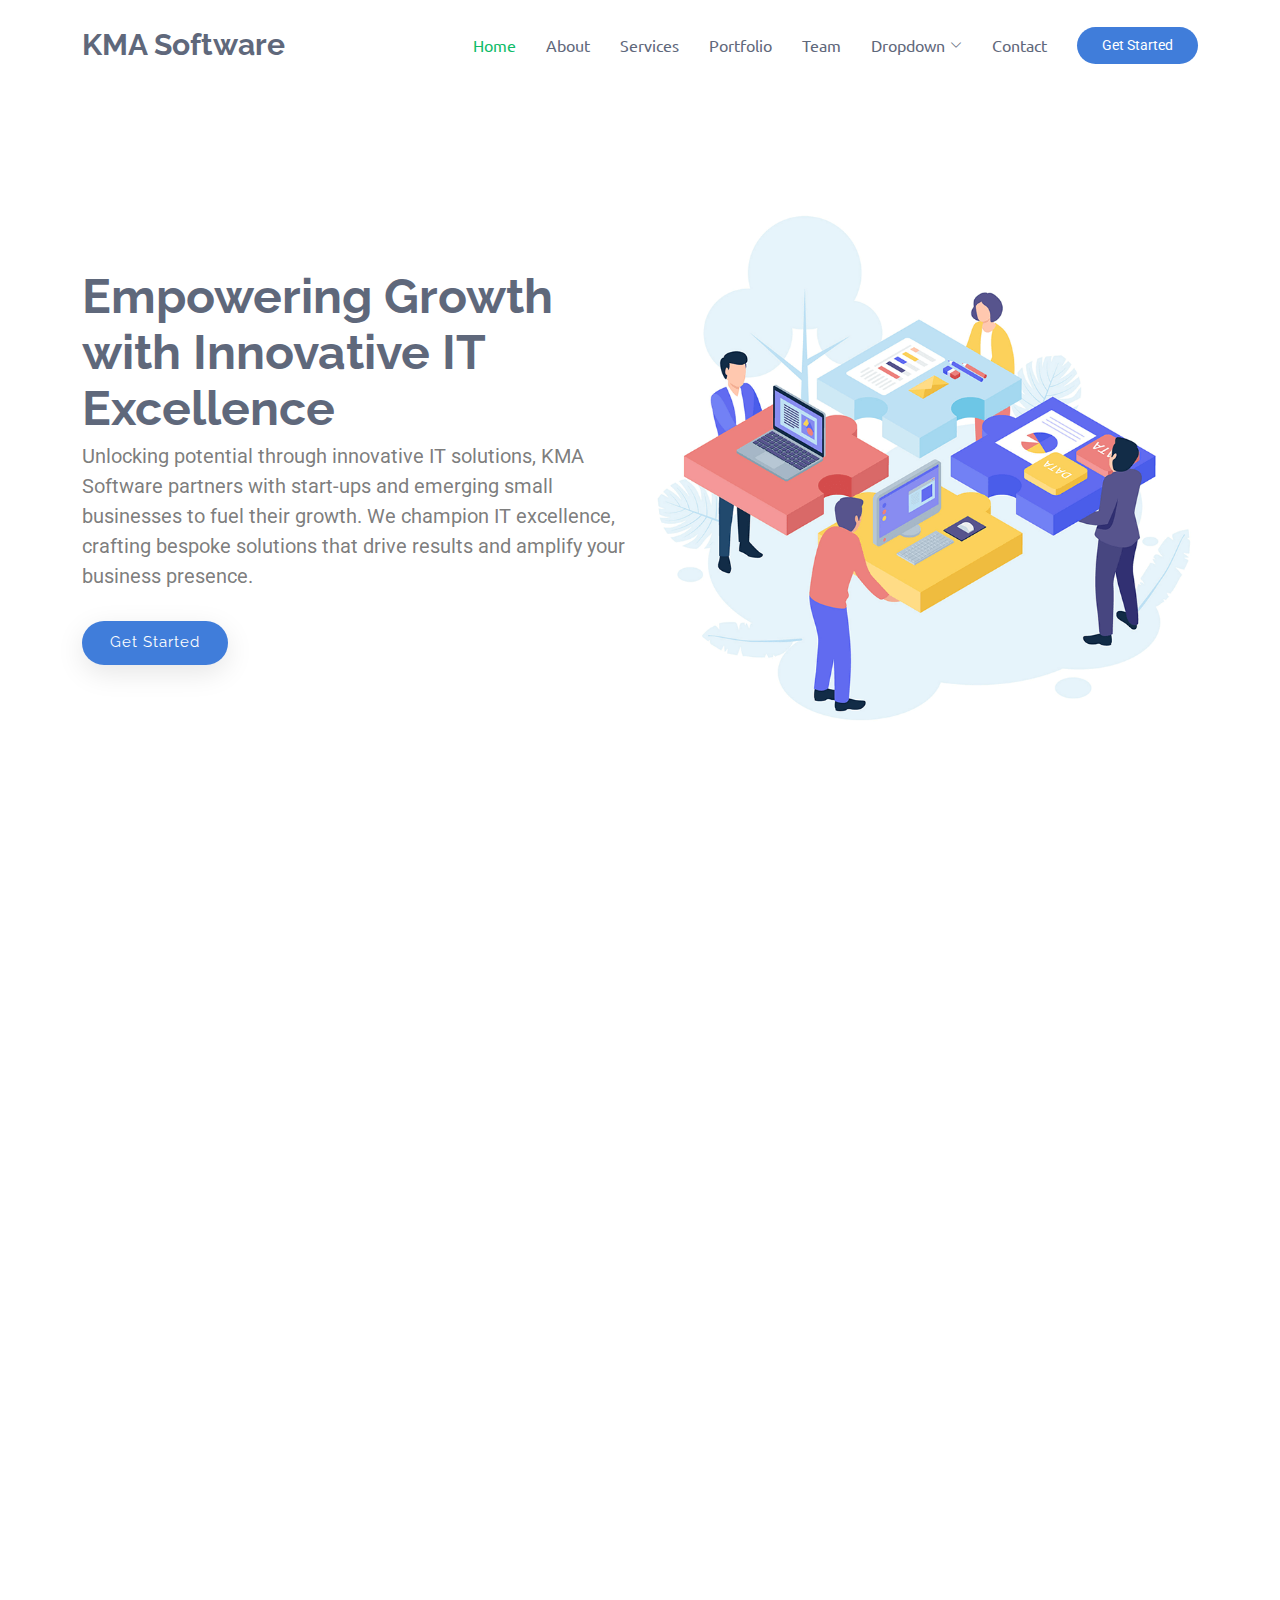
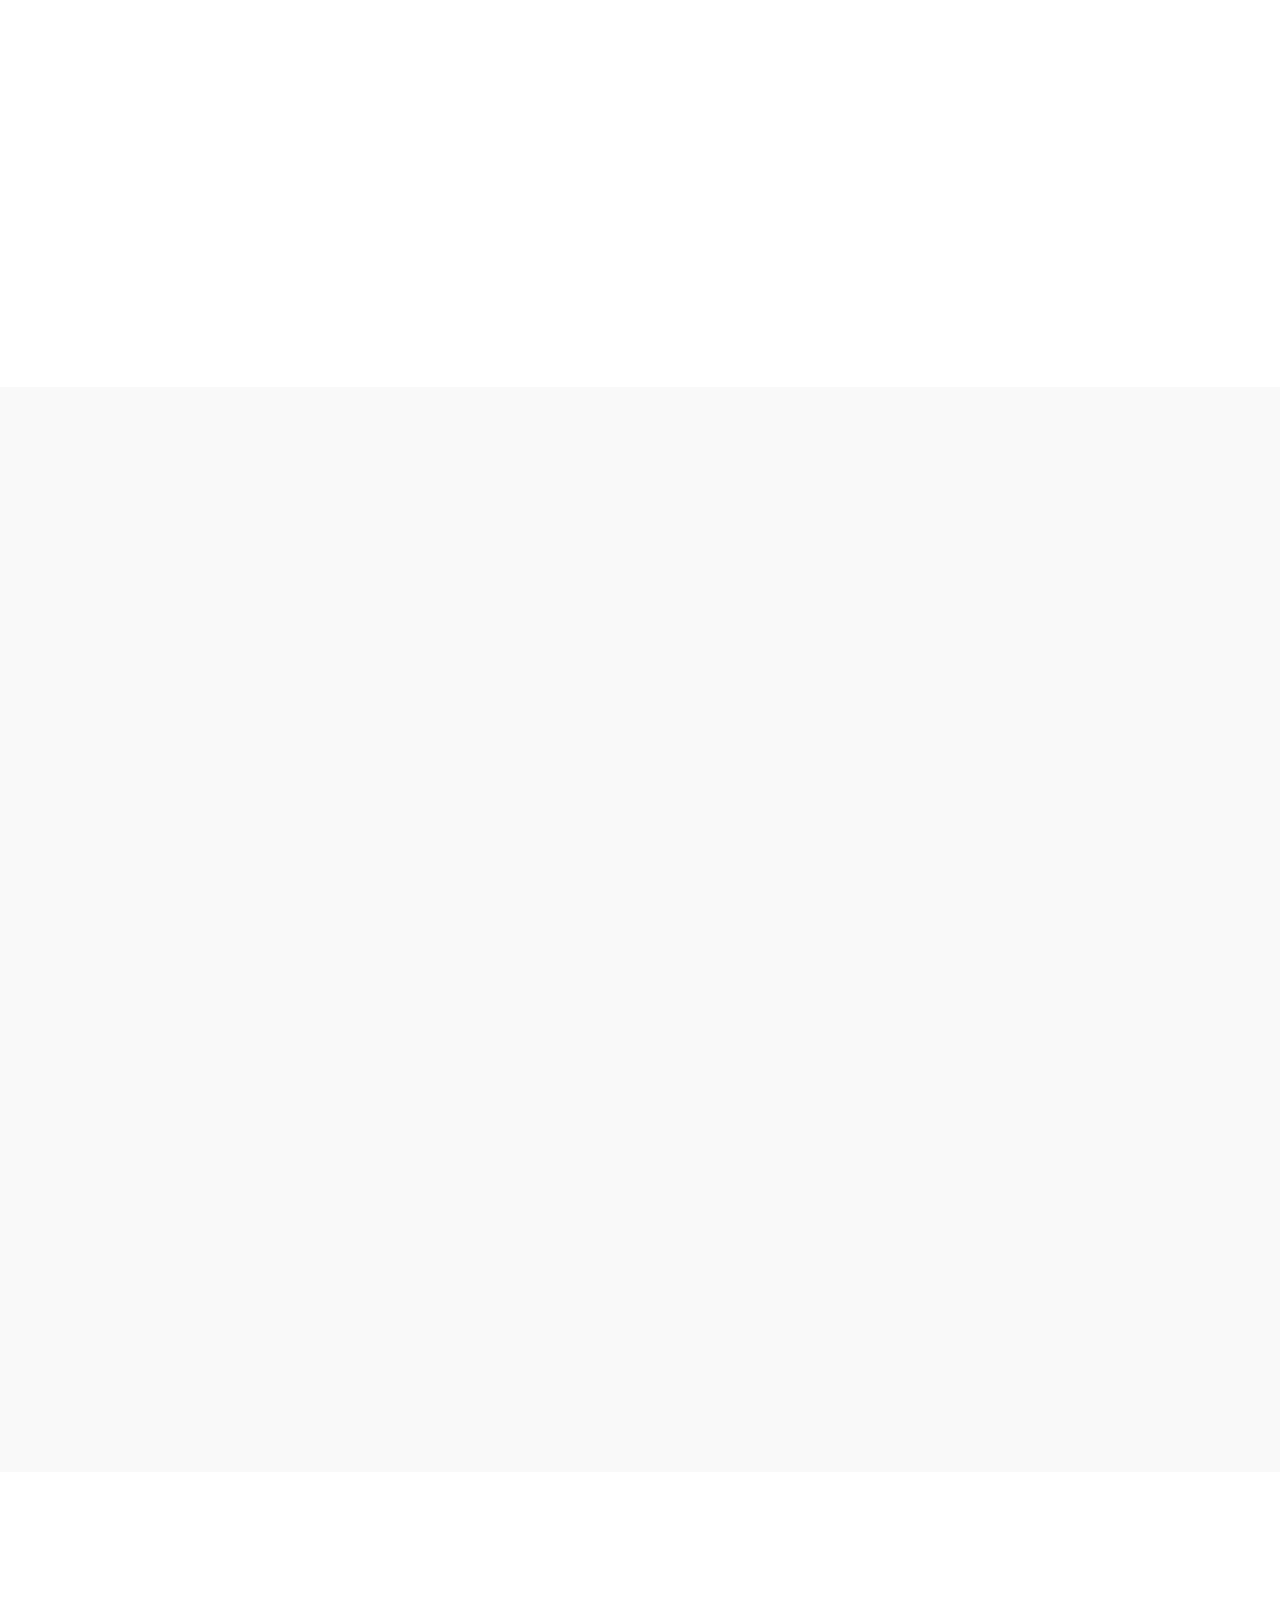
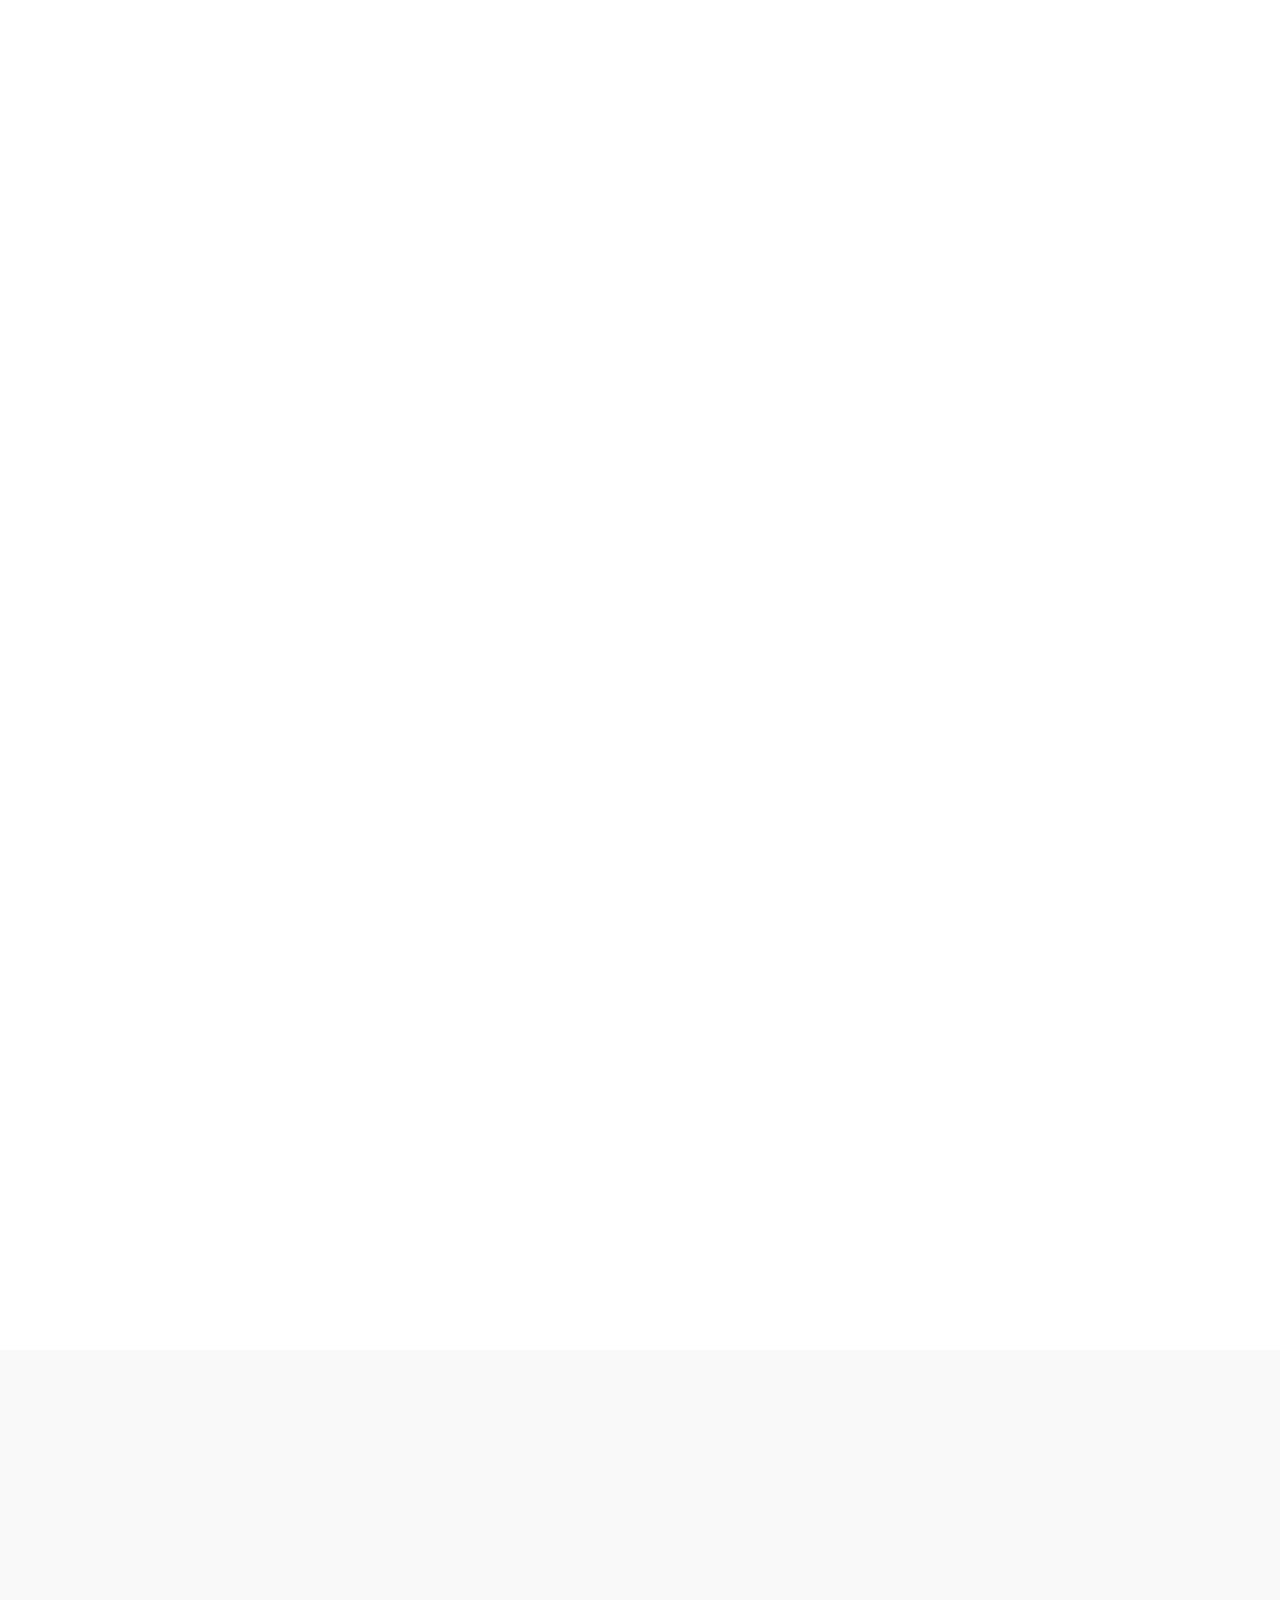
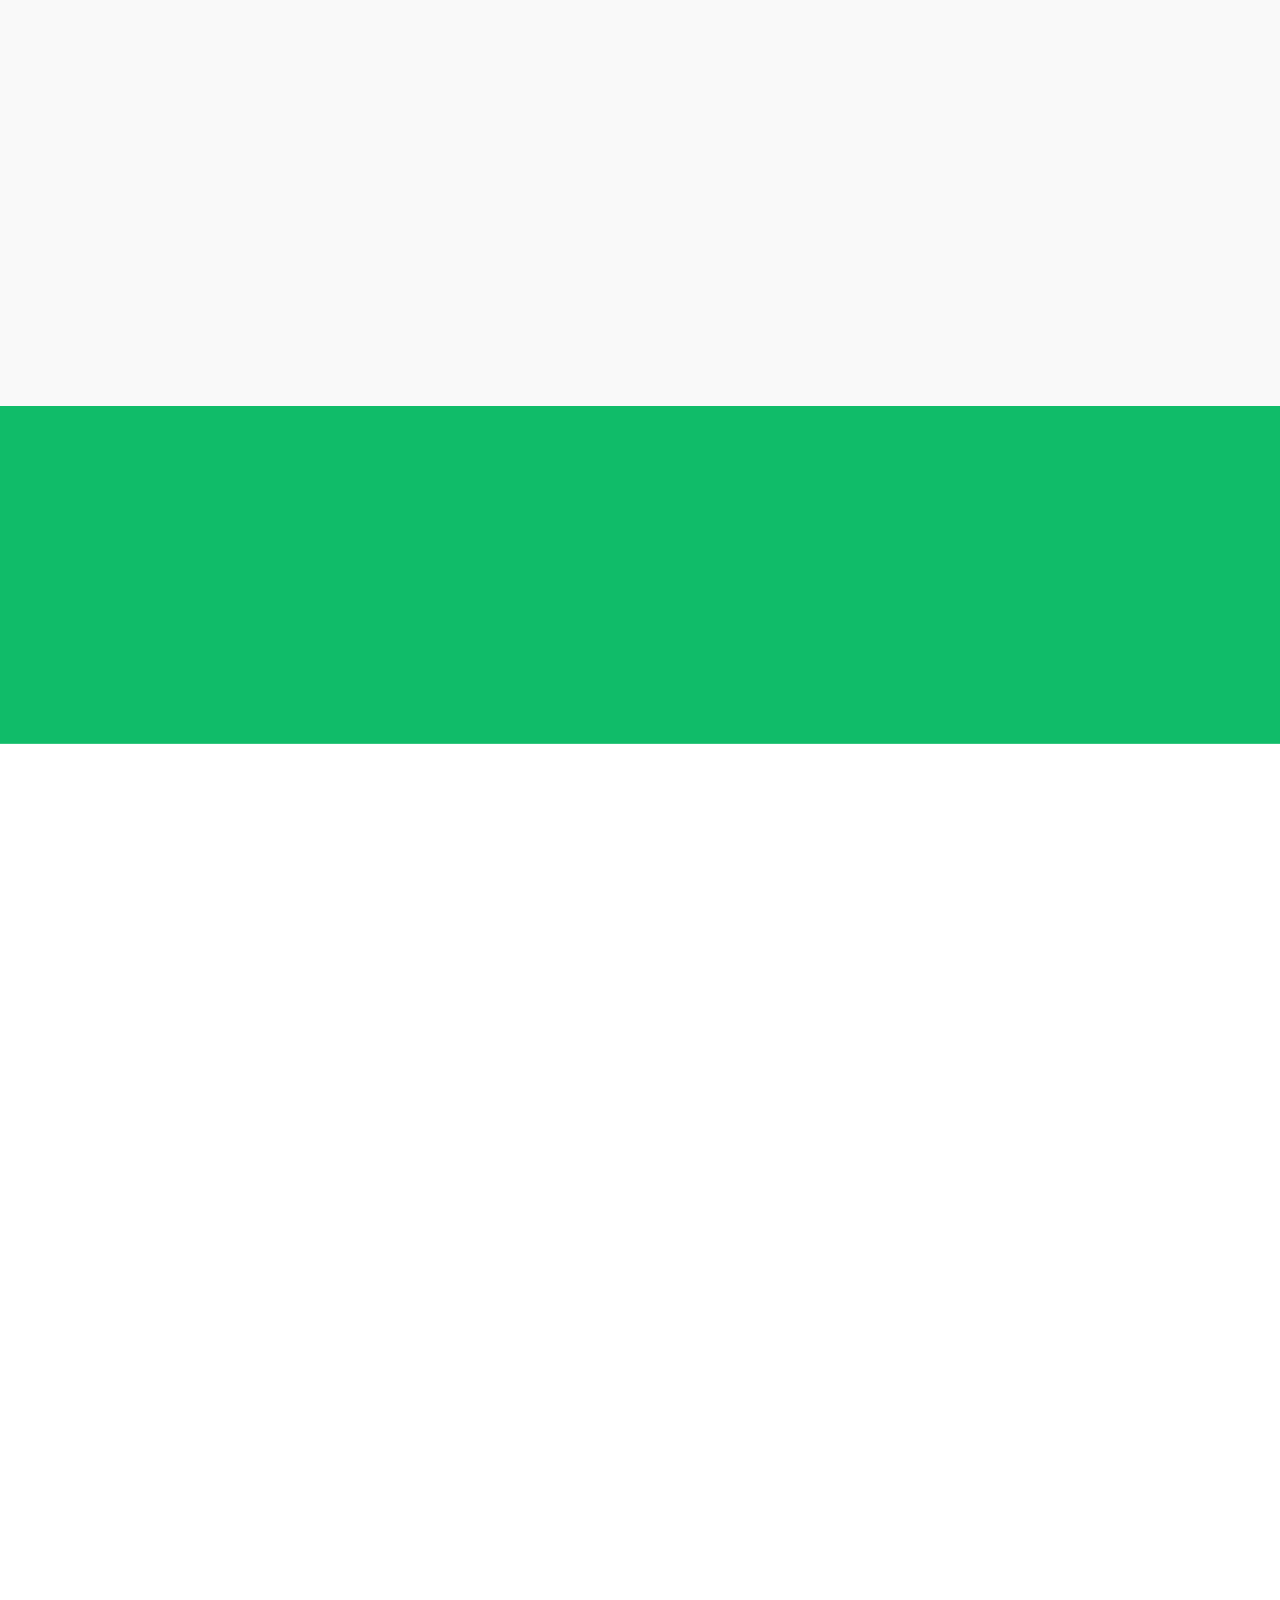
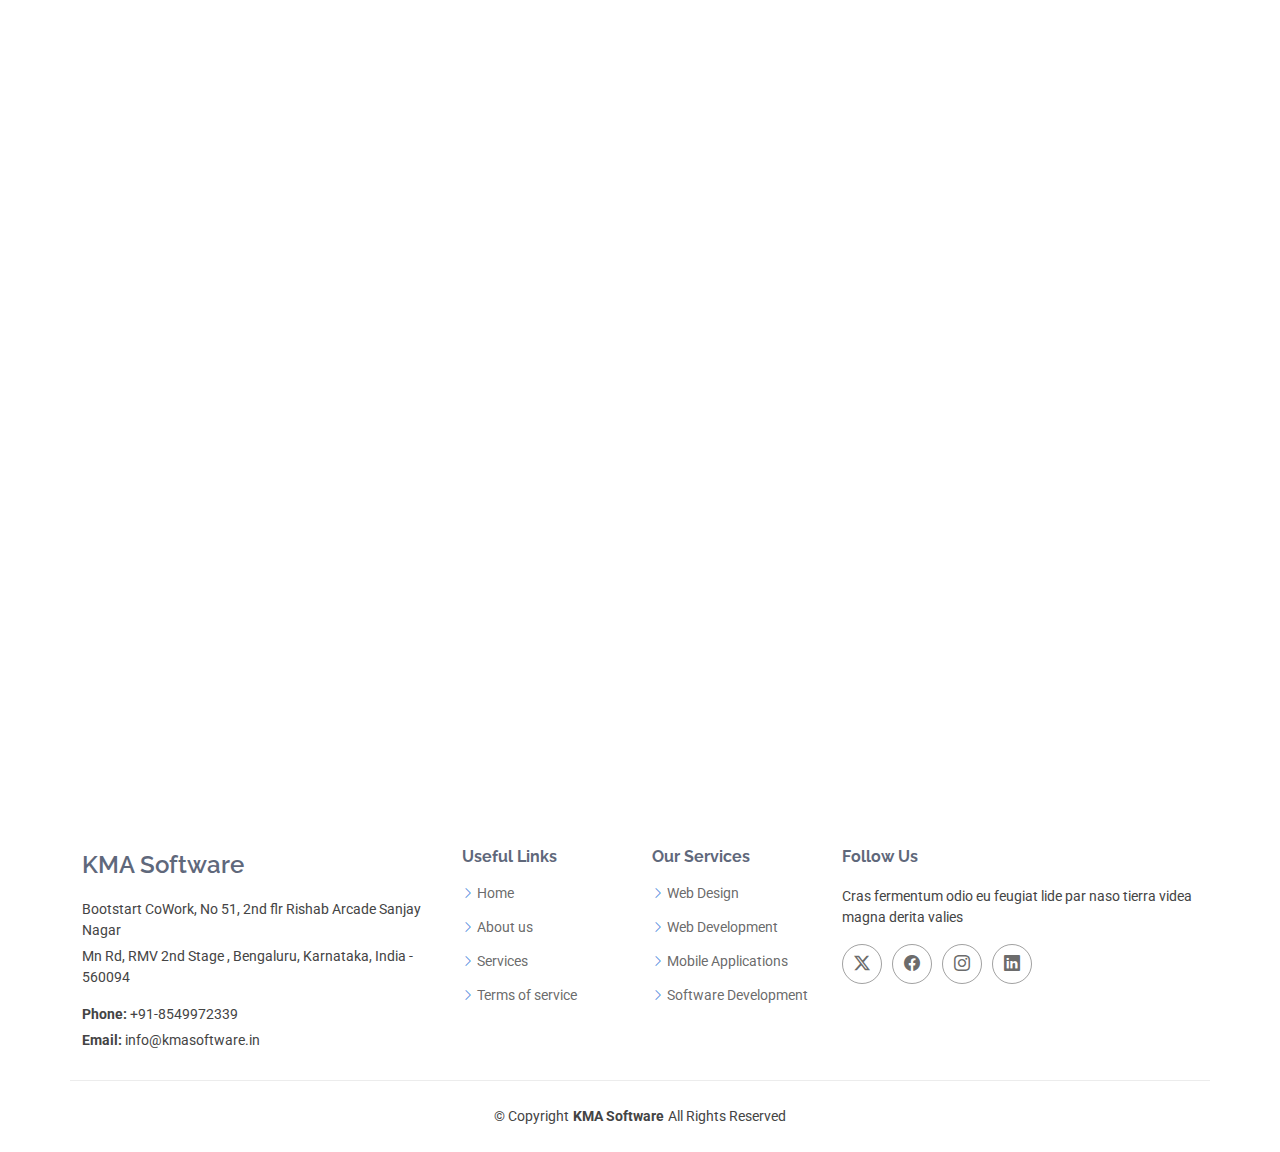
==== commit 62b96d41: "ss" ====
--- a/index.html
+++ b/index.html
@@ -221,7 +221,7 @@
       <div class="container section-title" data-aos="fade-up">
         <span>Services</span>
         <h2>Services</h2>
-        <p>Necessitatibus eius consequatur ex aliquid fuga eum quidem sint consectetur velit</p>
+        <p>Our services revolve around our promise to deliver stunning design experiences. By seamlessly integrating content and marketing, we elevate brand awareness and drive meaningful engagement that aligns with your business vision.</p>
       </div><!-- End Section Title -->
 
       <div class="container">
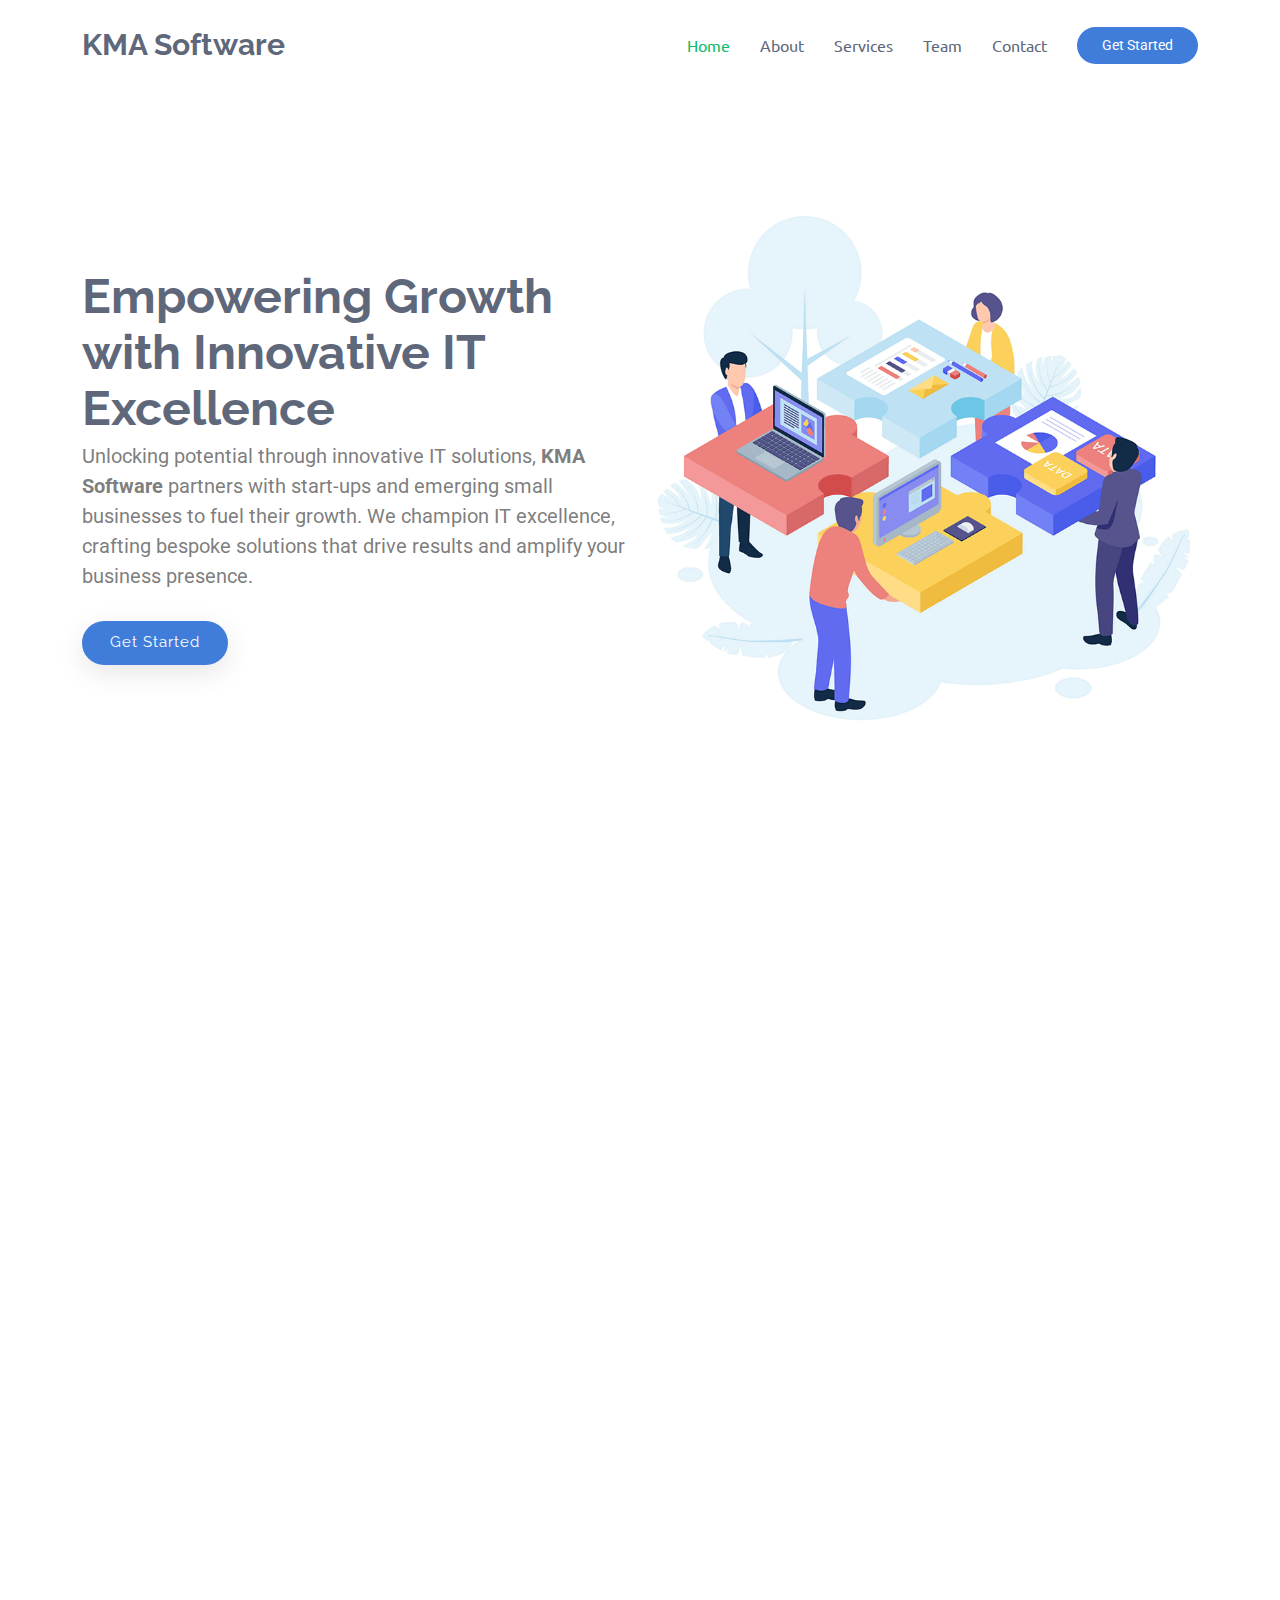
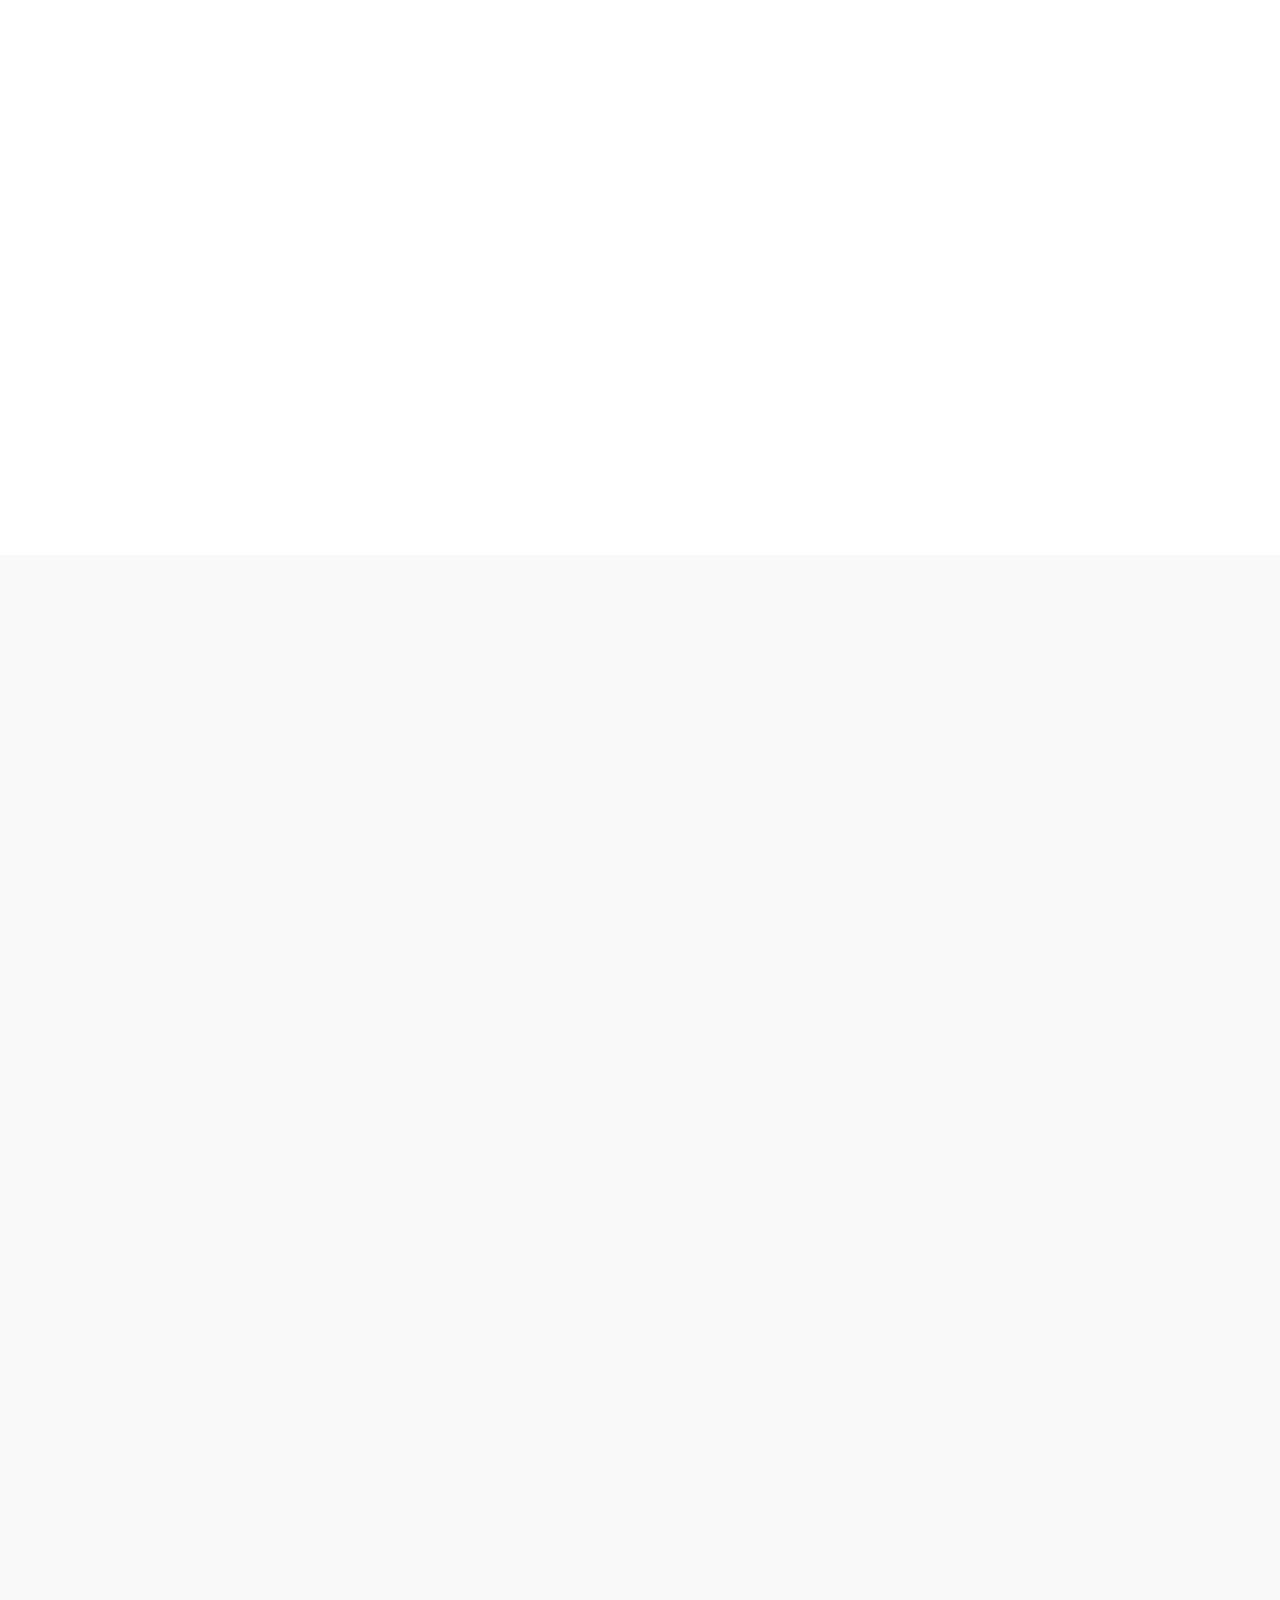
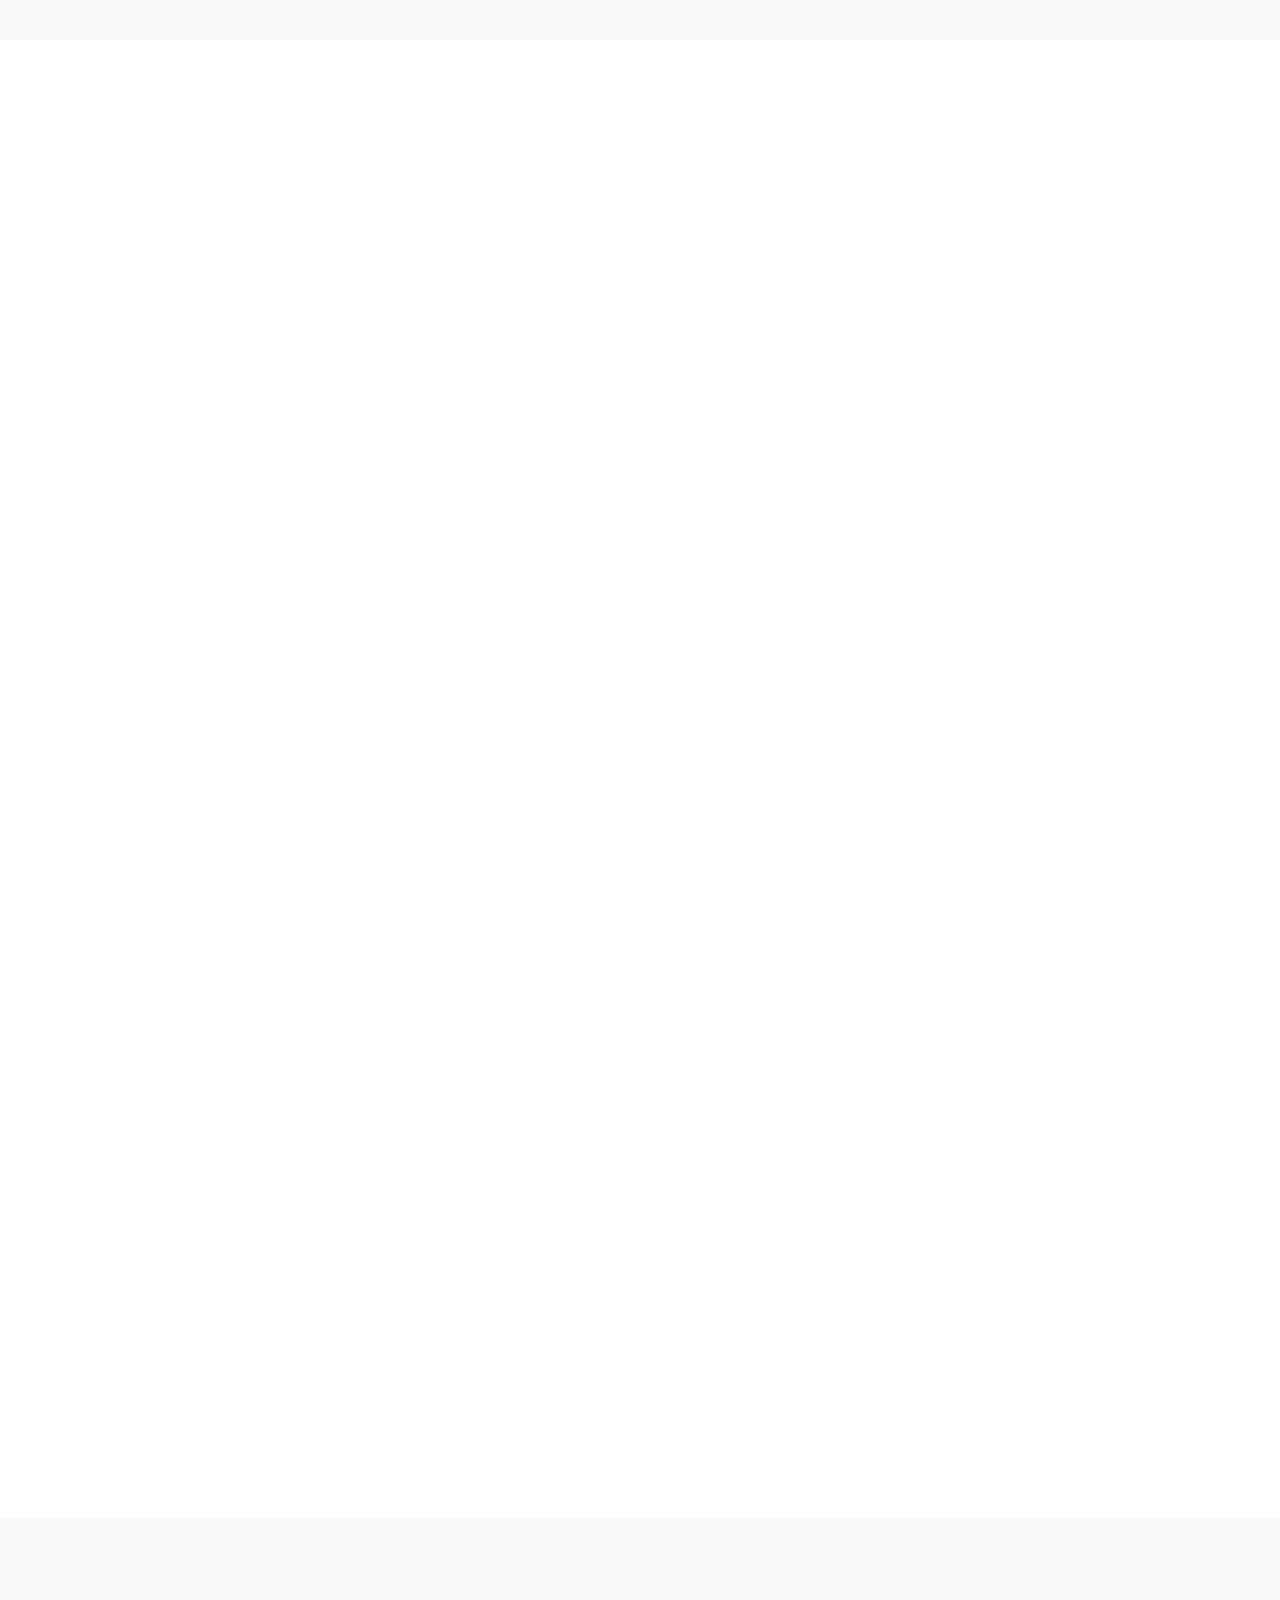
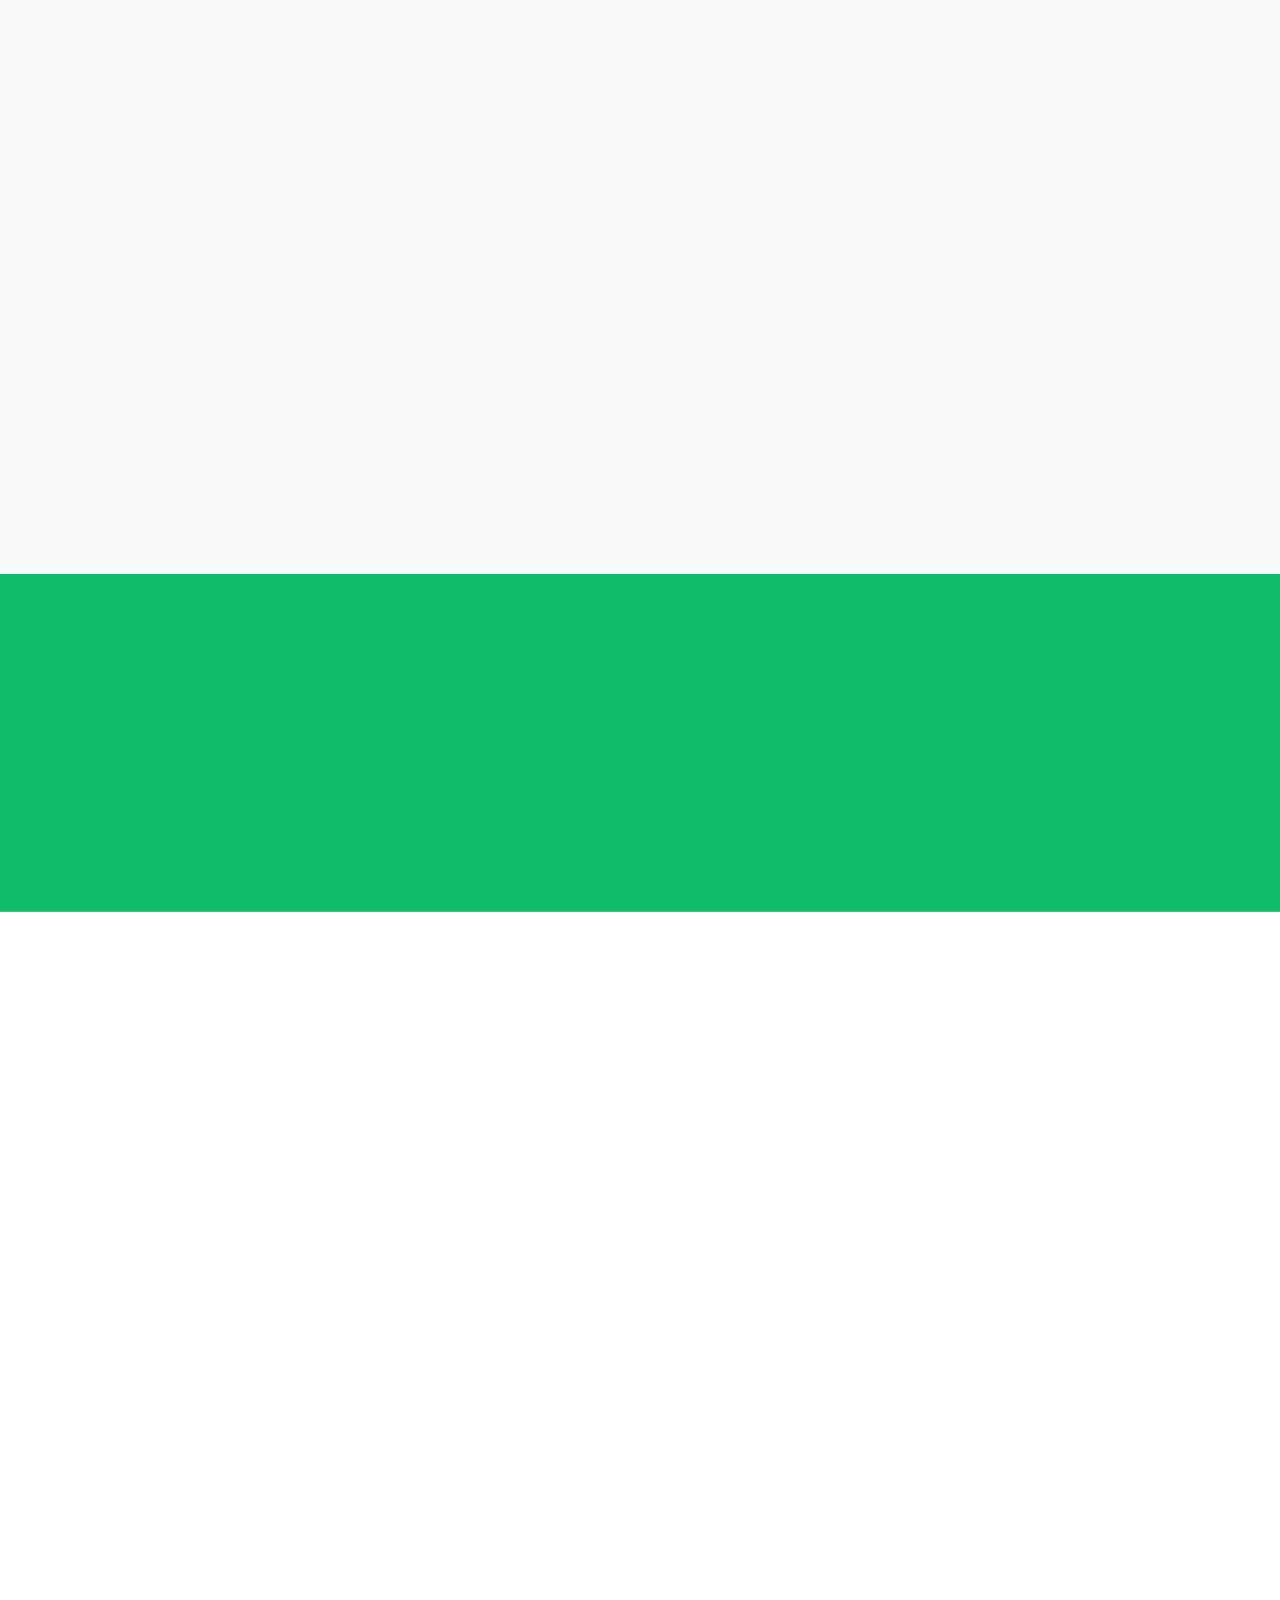
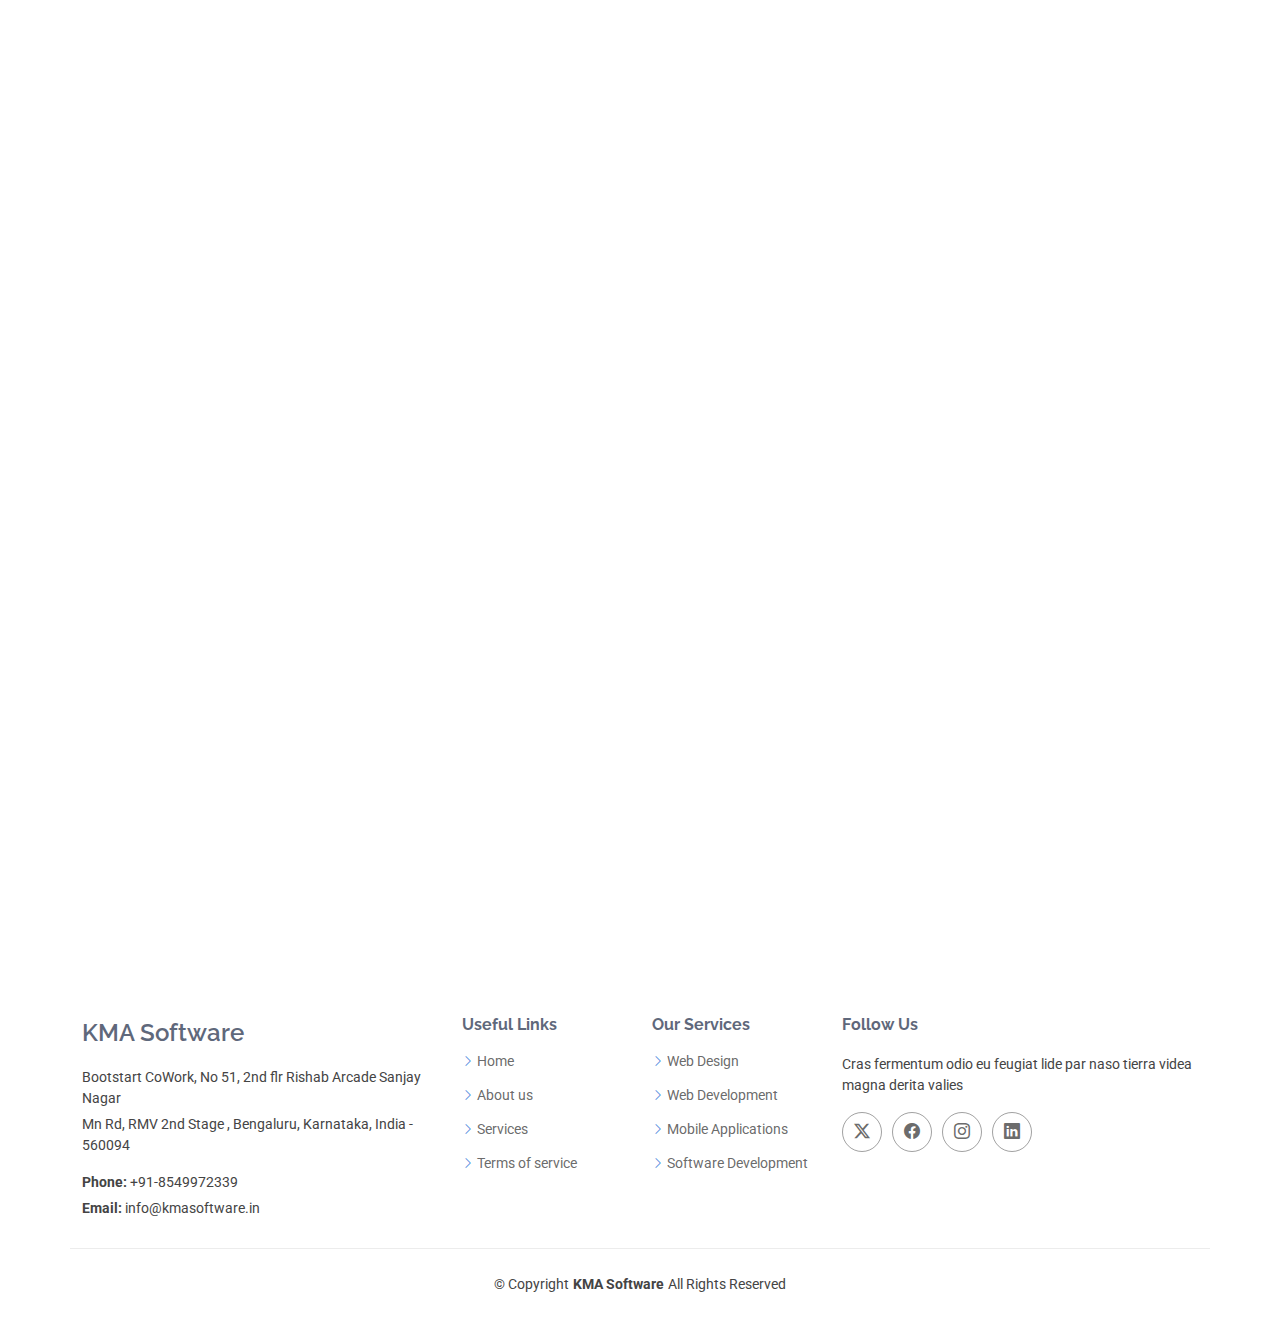
==== commit 6e406165: "Home Updated" ====
--- a/index.html
+++ b/index.html
@@ -45,9 +45,9 @@
           <li><a href="#hero" class="active">Home</a></li>
           <li><a href="#about">About</a></li>
           <li><a href="#services">Services</a></li>
-          <li><a href="#portfolio">Portfolio</a></li>
+          <!-- <li><a href="#portfolio">Portfolio</a></li> -->
           <li><a href="#team">Team</a></li>
-          <li class="dropdown"><a href="#"><span>Dropdown</span> <i class="bi bi-chevron-down toggle-dropdown"></i></a>
+          <!-- <li class="dropdown"><a href="#"><span>Dropdown</span> <i class="bi bi-chevron-down toggle-dropdown"></i></a>
             <ul>
               <li><a href="#">Dropdown 1</a></li>
               <li class="dropdown"><a href="#"><span>Deep Dropdown</span> <i class="bi bi-chevron-down toggle-dropdown"></i></a>
@@ -63,7 +63,7 @@
               <li><a href="#">Dropdown 3</a></li>
               <li><a href="#">Dropdown 4</a></li>
             </ul>
-          </li>
+          </li> -->
           <li><a href="#contact">Contact</a></li>
         </ul>
         <i class="mobile-nav-toggle d-xl-none bi bi-list"></i>
@@ -83,7 +83,7 @@
         <div class="row gy-4">
           <div class="col-lg-6 order-2 order-lg-1 d-flex flex-column justify-content-center" data-aos="fade-up">
             <h1>Empowering Growth with Innovative IT Excellence</h1>
-            <p>Unlocking potential through innovative IT solutions, KMA Software partners with start-ups and emerging small businesses to fuel their growth. We champion IT excellence, crafting bespoke solutions that drive results and amplify your business presence.</p>
+            <p>Unlocking potential through innovative IT solutions, <strong> KMA Software</strong> partners with start-ups and emerging small businesses to fuel their growth. We champion IT excellence, crafting bespoke solutions that drive results and amplify your business presence.</p>
             <div class="d-flex">
               <a href="#about" class="btn-get-started">Get Started</a>
               <!-- <a href="https://www.youtube.com/watch?v=Y7f98aduVJ8" class="glightbox btn-watch-video d-flex align-items-center"><i class="bi bi-play-circle"></i><span>Watch Video</span></a> -->
@@ -107,24 +107,30 @@
           <div class="col-lg-4 d-flex" data-aos="fade-up" data-aos-delay="100">
             <div class="service-item position-relative">
               <div class="icon"><i class="bi bi-activity icon"></i></div>
-              <h4><a href="" class="stretched-link">Lorem Ipsum</a></h4>
-              <p>Voluptatum deleniti atque corrupti quos dolores et quas molestias excepturi</p>
+              <h4><a href="" class="stretched-link">Mobile App Development
+              </a></h4>
+              <p>Whether you're aiming for Android, iOS, or both, our Mobile App Development Services are designed to fit your exact needs.</p>
+              <p>Our skilled developers work closely with you to craft a custom app that's not only intuitive but also delivers a rich user experience. We specialize in elevating user satisfaction, boosting customer engagement, and streamlining daily operations.</p>
             </div>
           </div><!-- End Service Item -->
 
           <div class="col-lg-4 d-flex" data-aos="fade-up" data-aos-delay="200">
             <div class="service-item position-relative">
               <div class="icon"><i class="bi bi-bounding-box-circles icon"></i></div>
-              <h4><a href="" class="stretched-link">Sed ut perspici</a></h4>
-              <p>Duis aute irure dolor in reprehenderit in voluptate velit esse cillum dolore</p>
+              <h4><a href="" class="stretched-link">Flutter App Development
+              </a></h4>
+              <p>Harnessing the power of Flutter, our developers craft top-tier cross-platform apps that maximize efficiency and minimize costs. With deep industry expertise, we ensure your app</p>
+              <p>operates flawlessly across multiple devices. By building from a single codebase, we streamline the development process, saving time and resources compared to maintaining separate apps for each platform.</p>
+              
             </div>
           </div><!-- End Service Item -->
 
           <div class="col-lg-4 d-flex" data-aos="fade-up" data-aos-delay="300">
             <div class="service-item position-relative">
               <div class="icon"><i class="bi bi-calendar4-week icon"></i></div>
-              <h4><a href="" class="stretched-link">Magni Dolores</a></h4>
-              <p>Excepteur sint occaecat cupidatat non proident, sunt in culpa qui officia</p>
+              <h4><a href="" class="stretched-link">eCommerce</a></h4>
+              <p>Transform your online store with our robust eCommerce solutions. Sell with ease, offering personalized customer experiences,</p>
+              <p>secure payment options, streamlined inventory management, and insightful data analytics—all designed to elevate your business in the digital marketplace.</p>
             </div>
           </div><!-- End Service Item -->
 
@@ -149,7 +155,7 @@
         <div class="row gy-4">
           <div class="col-lg-6 position-relative align-self-start" data-aos="fade-up" data-aos-delay="100">
             <img src="assets/img/about.png" class="img-fluid" alt="">
-            <a href="https://www.youtube.com/watch?v=Y7f98aduVJ8" class="glightbox pulsating-play-btn"></a>
+            <!-- <a href="https://www.youtube.com/watch?v=Y7f98aduVJ8" class="glightbox pulsating-play-btn"></a> -->
           </div>
           <div class="col-lg-6 content" data-aos="fade-up" data-aos-delay="200">
             <h3>Voluptatem dignissimos provident quasi corporis voluptates sit assumenda.</h3>
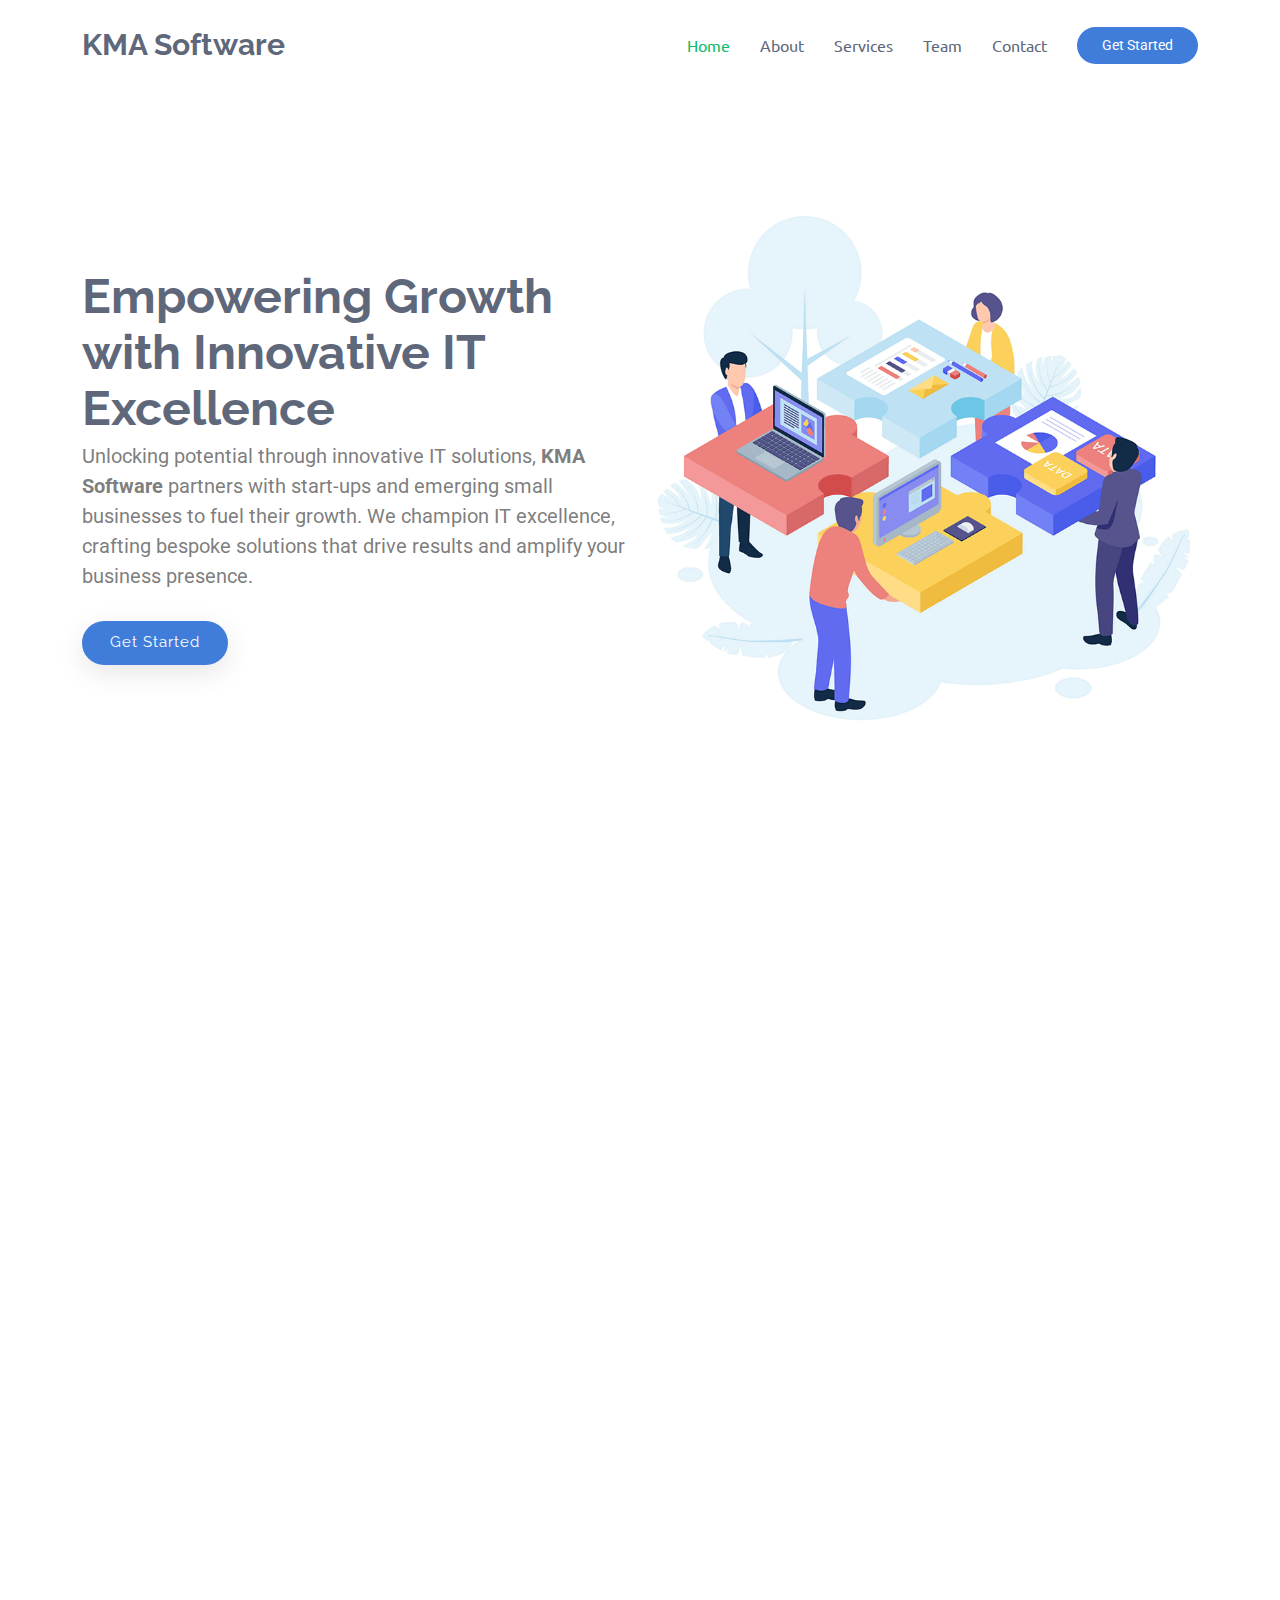
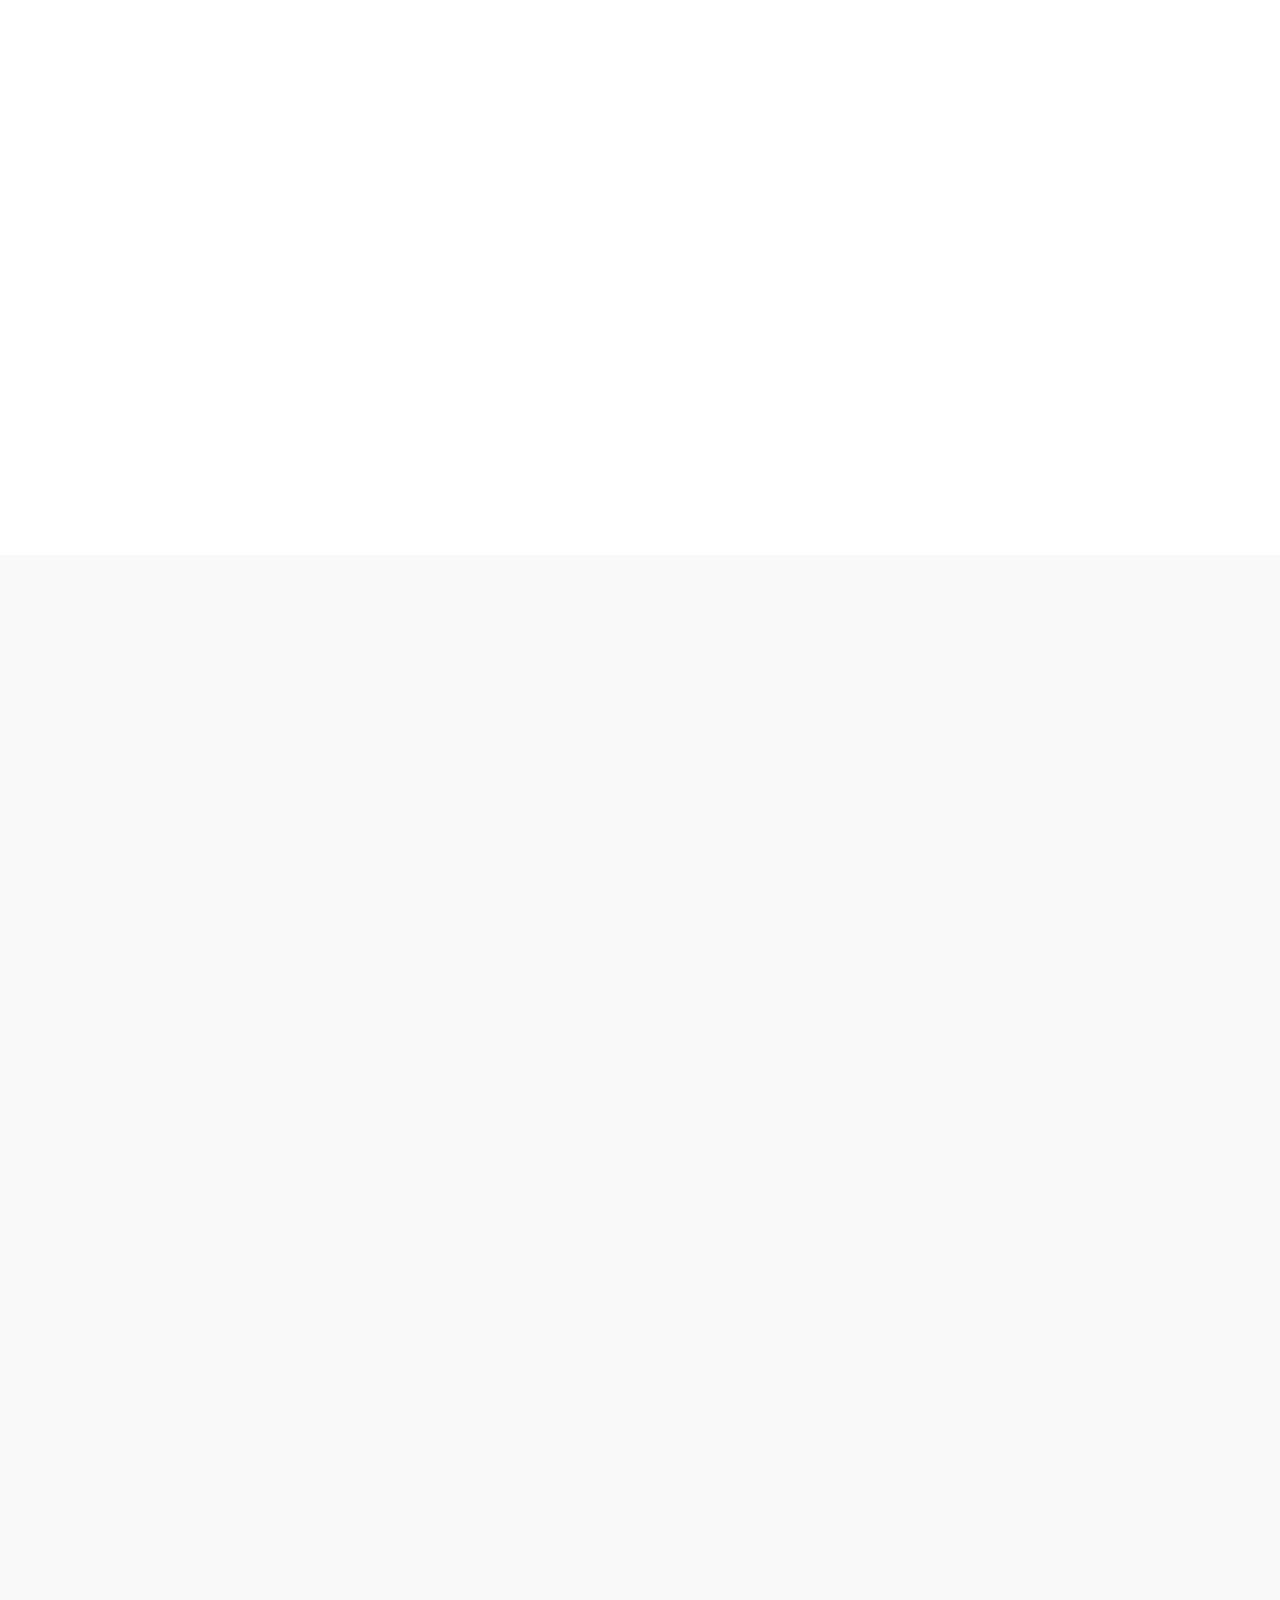
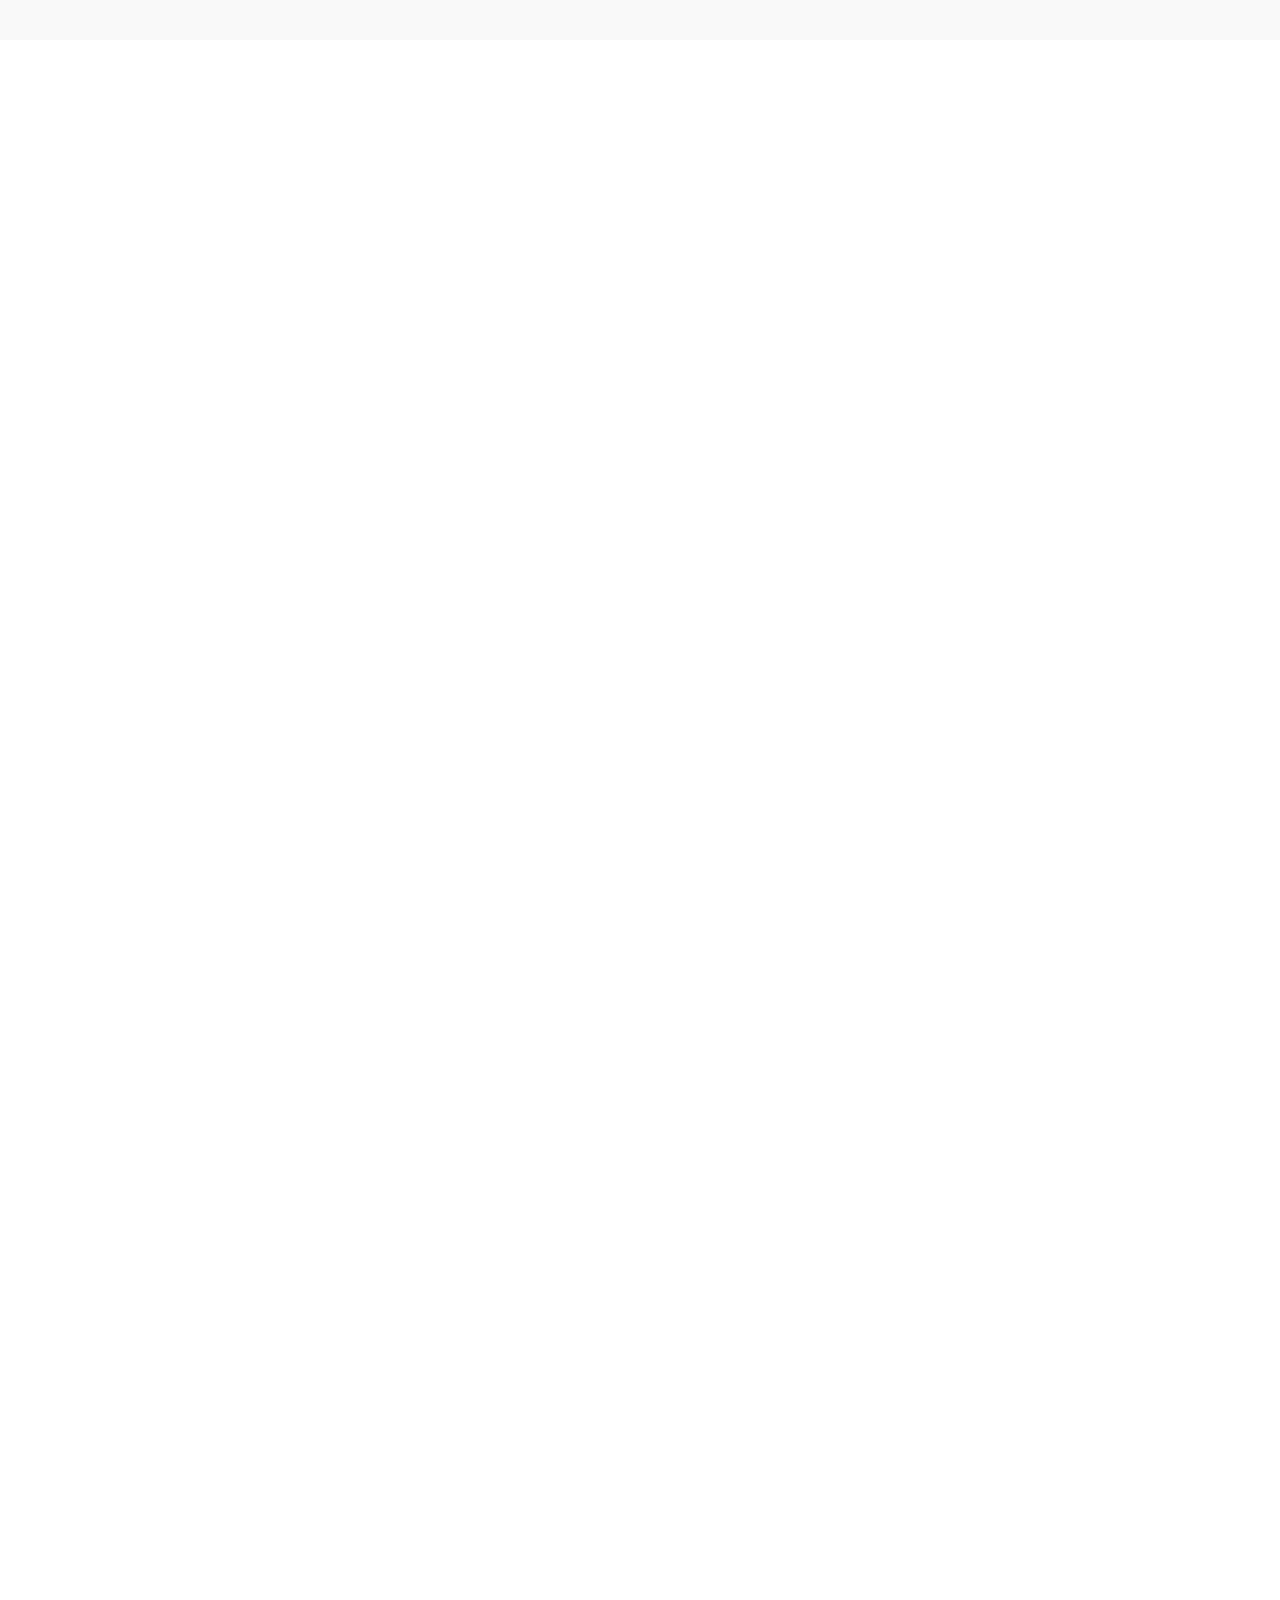
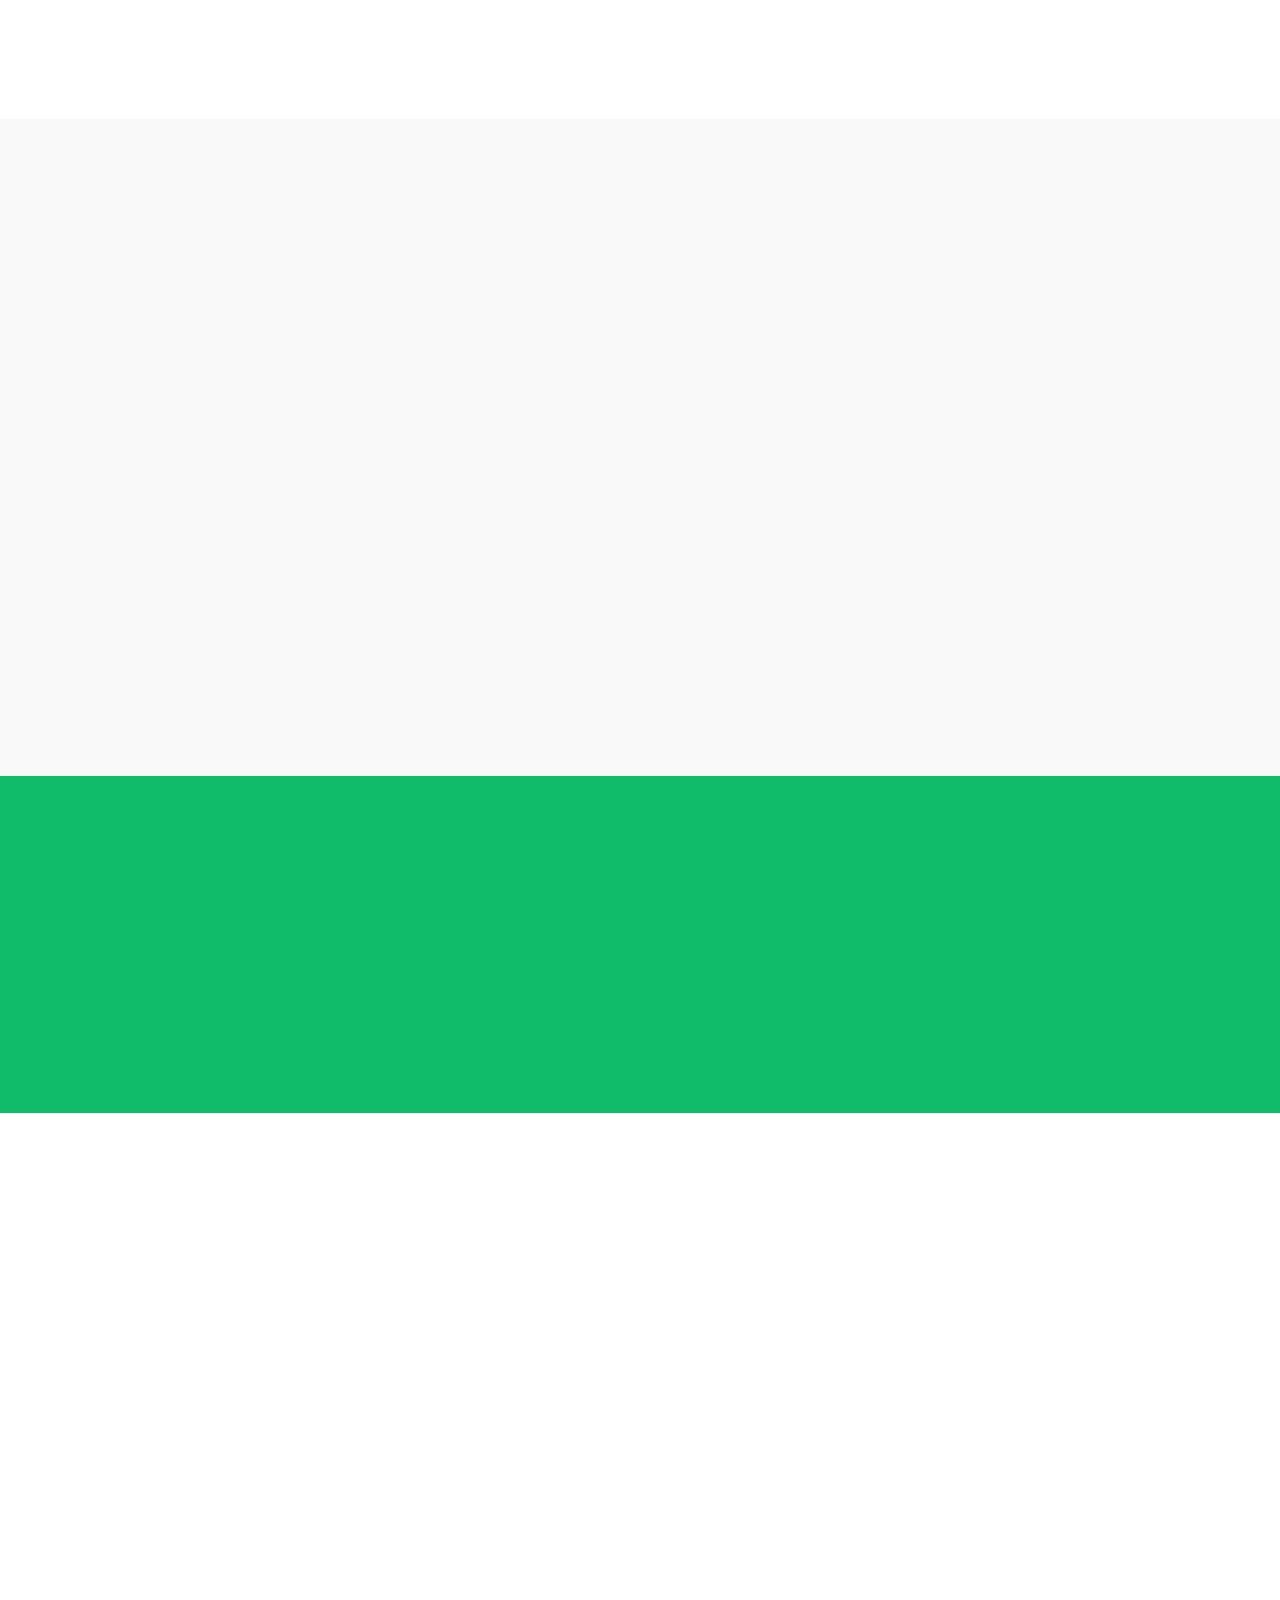
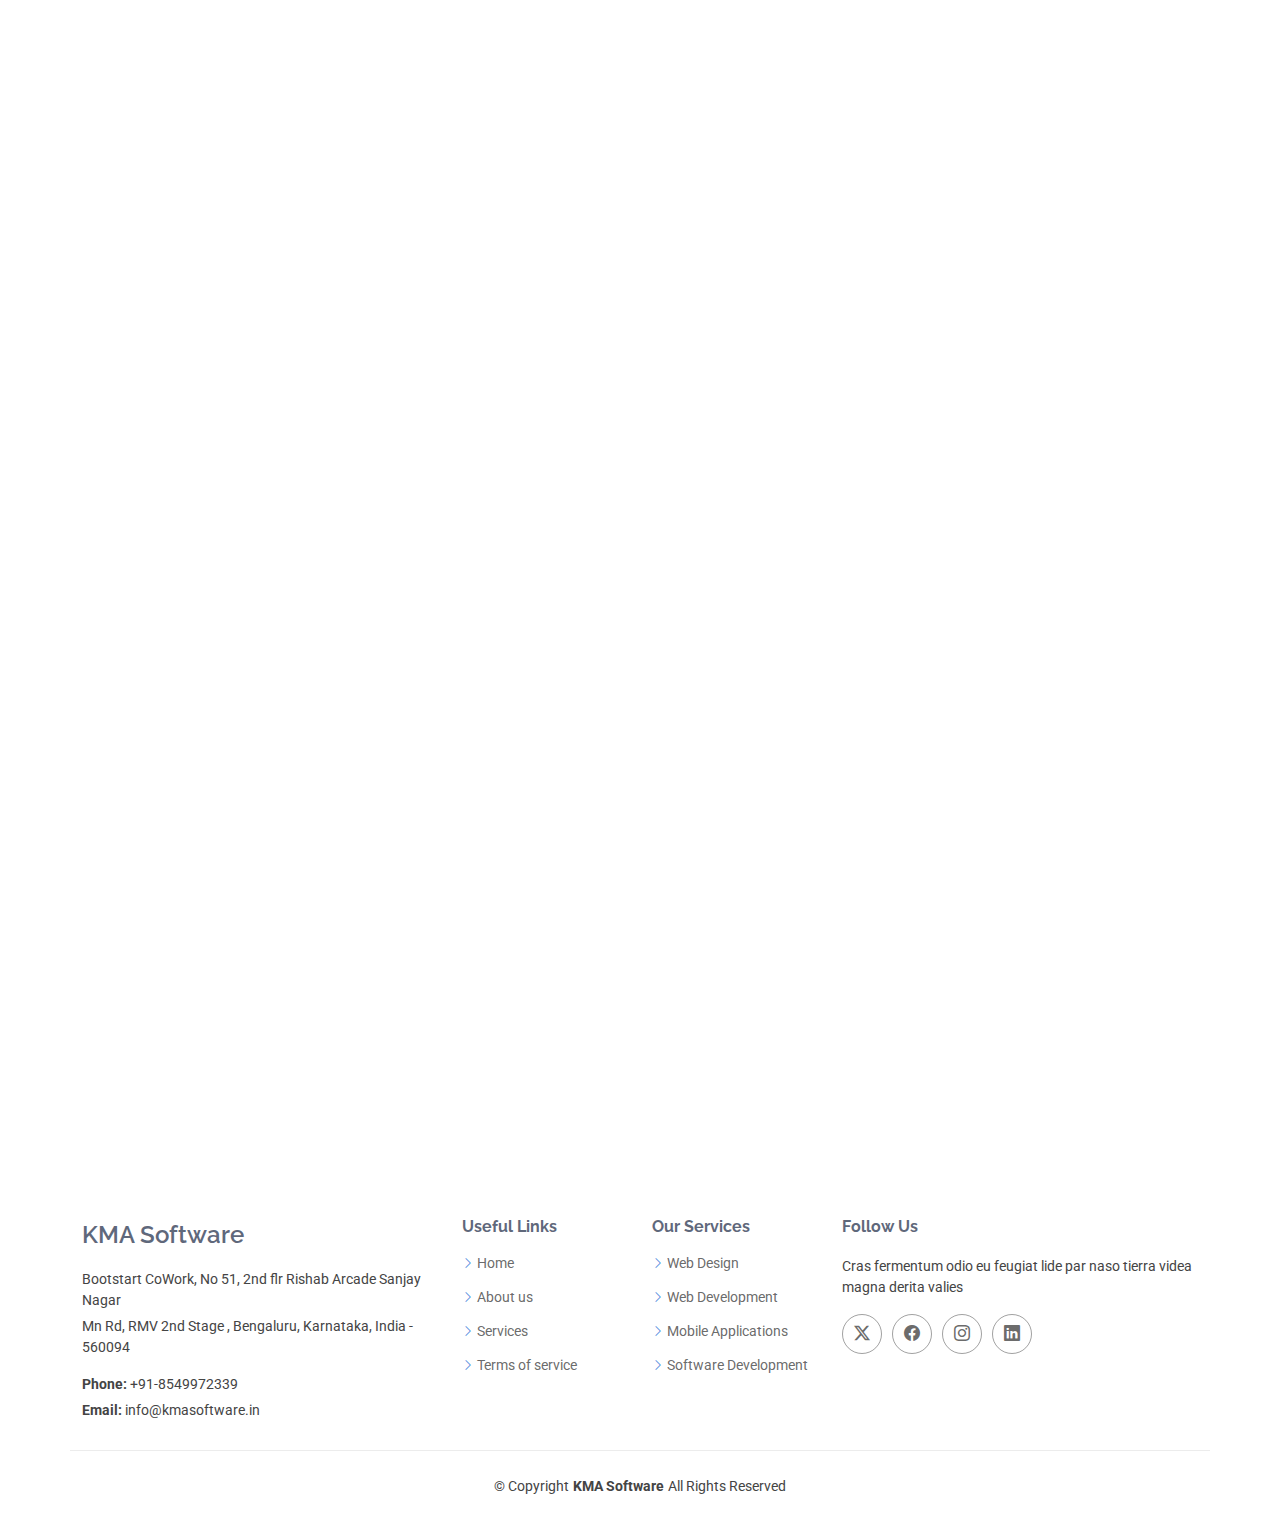
==== commit cf42b11b: "New1" ====
--- a/index.html
+++ b/index.html
@@ -319,10 +319,10 @@
     </section><!-- /Services Section -->
 
     <!-- Portfolio Section -->
-    <section id="portfolio" class="portfolio section">
+    <!-- <section id="portfolio" class="portfolio section"> -->
 
       <!-- Section Title -->
-      <div class="container section-title" data-aos="fade-up">
+      <!-- <div class="container section-title" data-aos="fade-up">
         <span>Portfolio</span>
         <h2>Portfolio</h2>
         <p>Necessitatibus eius consequatur ex aliquid fuga eum quidem sint consectetur velit</p>
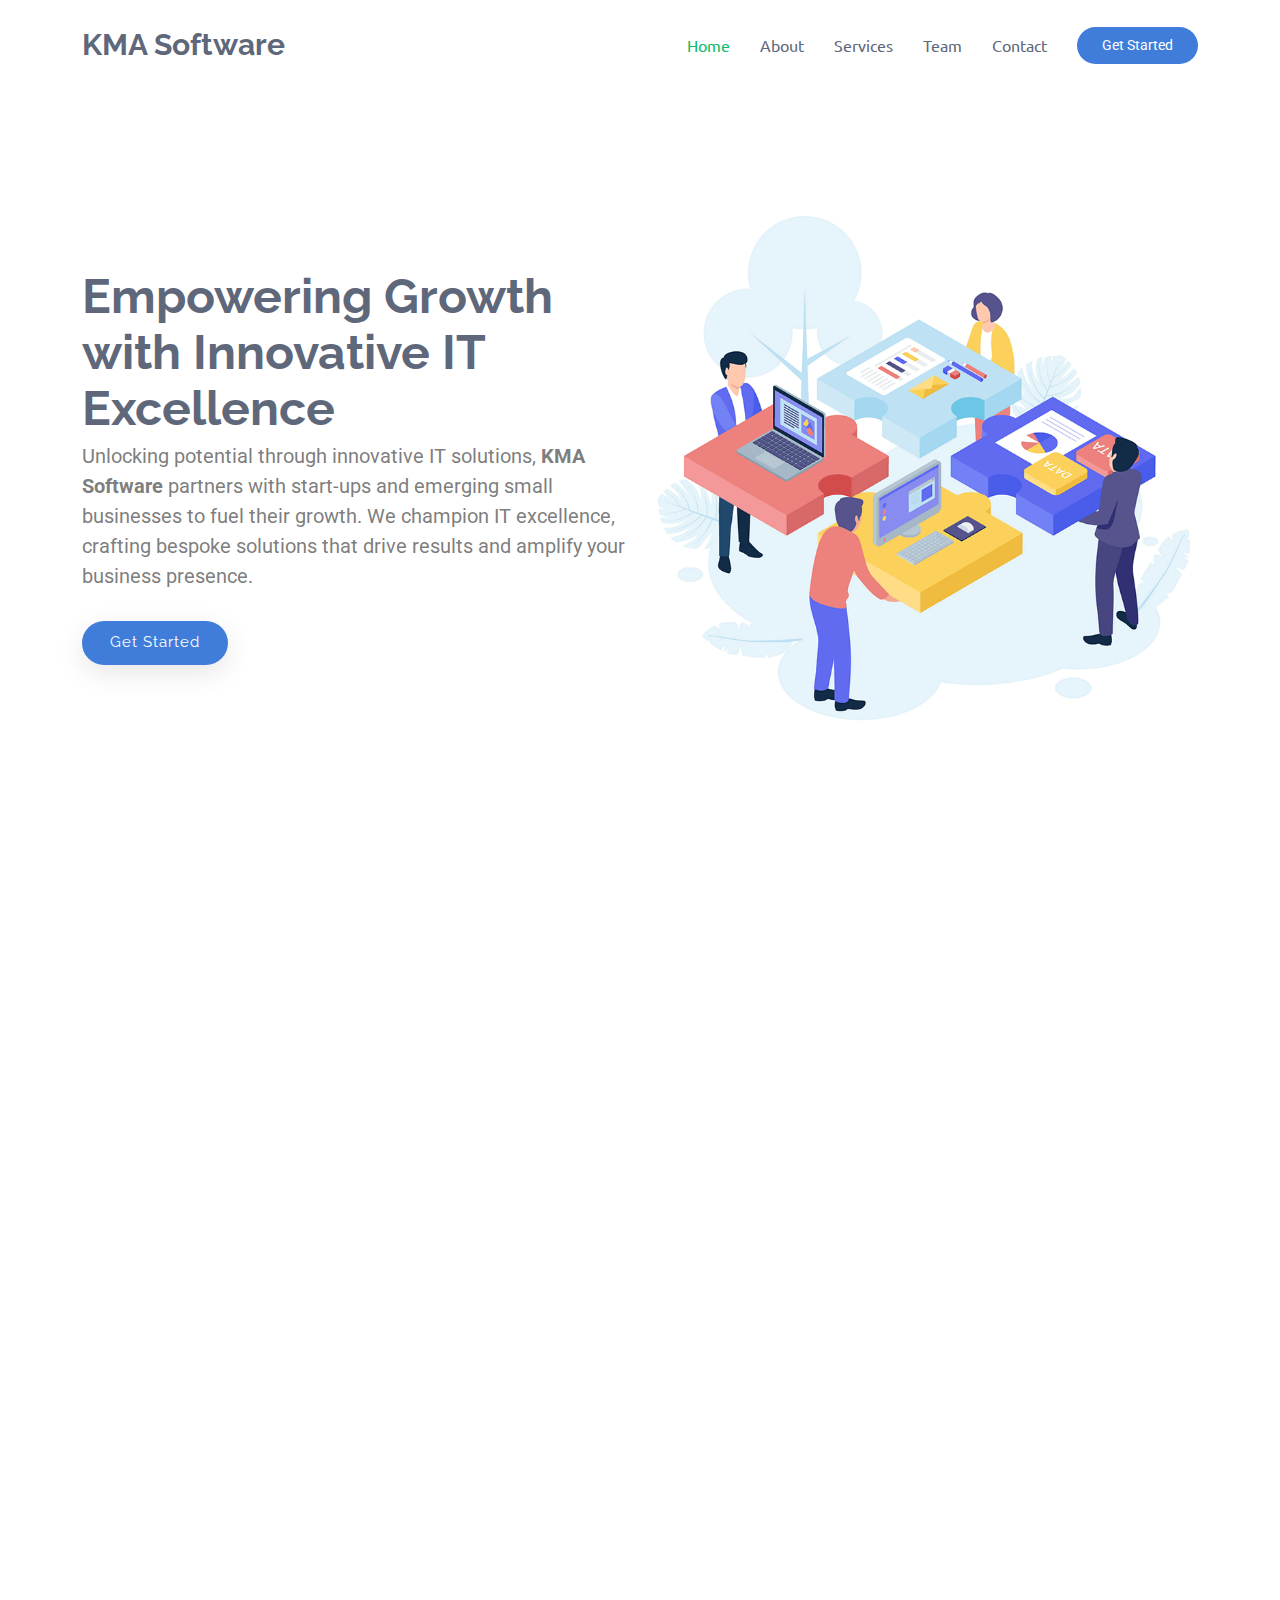
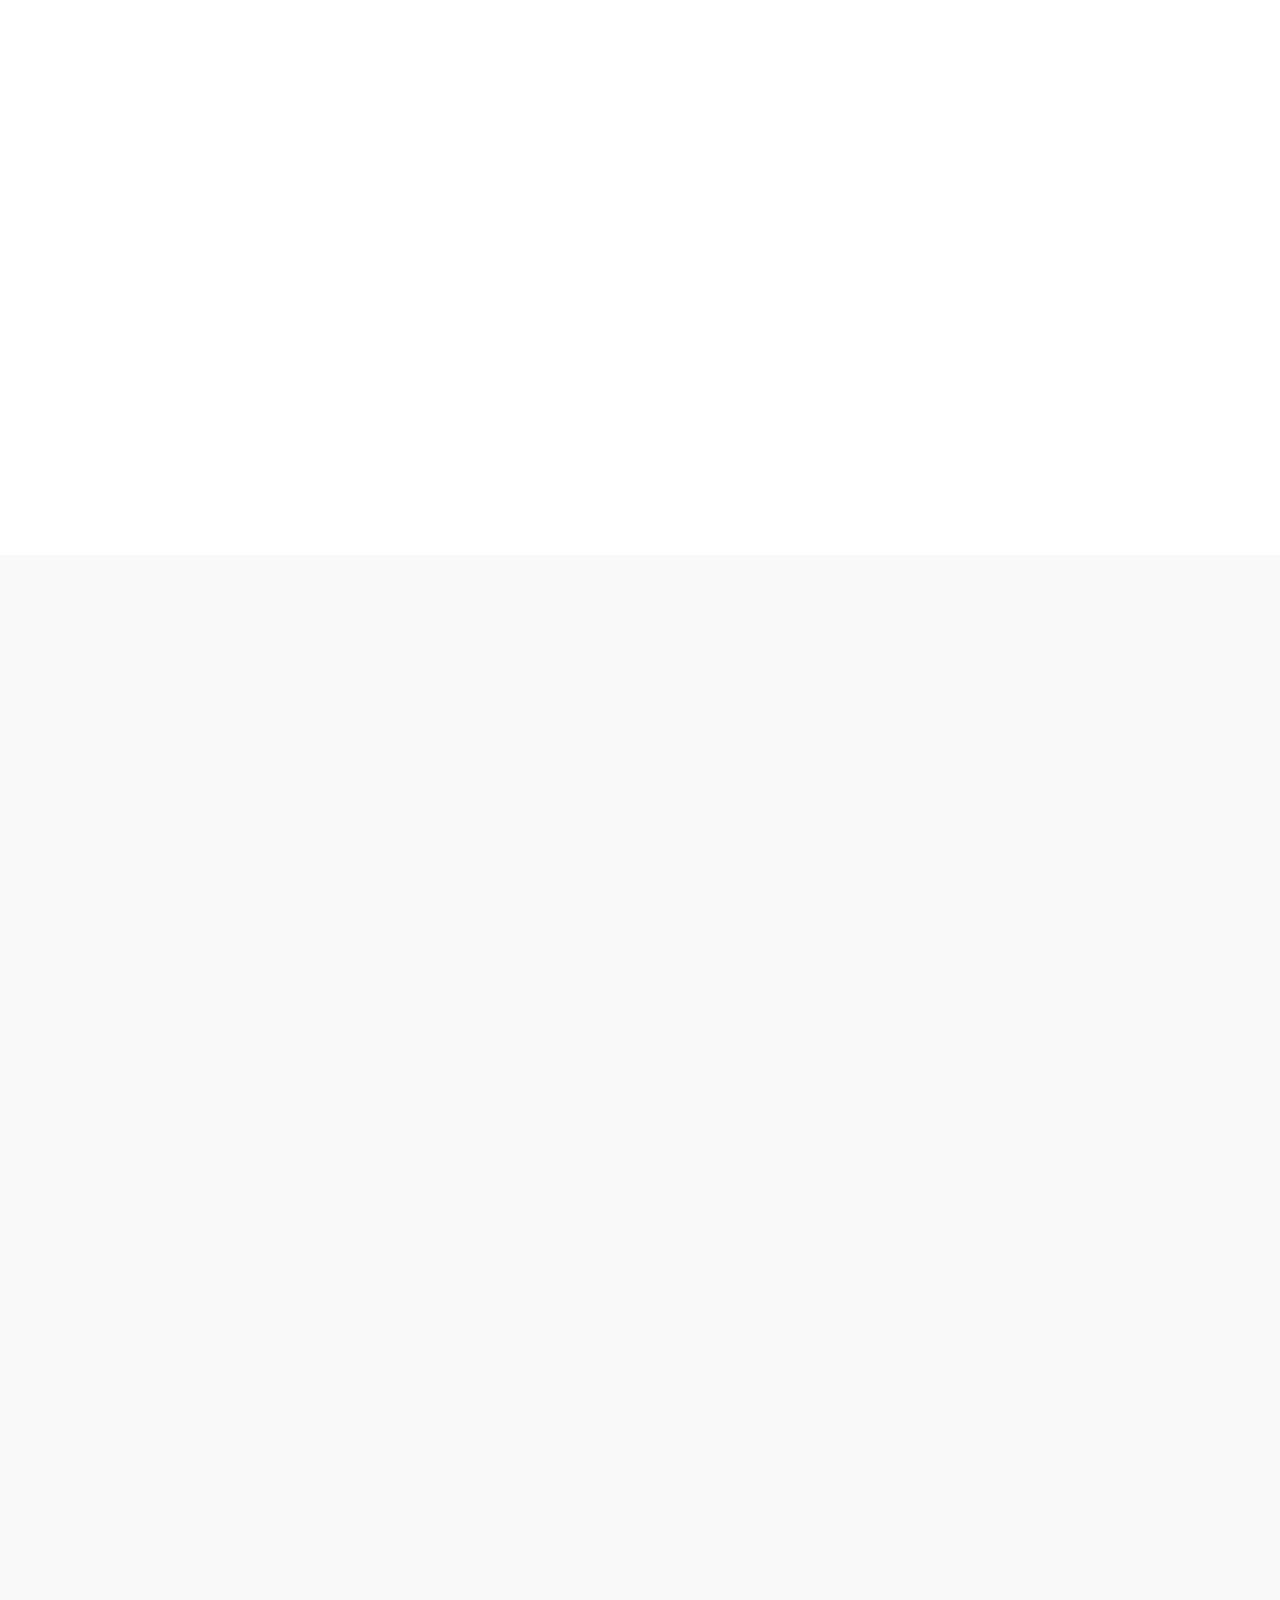
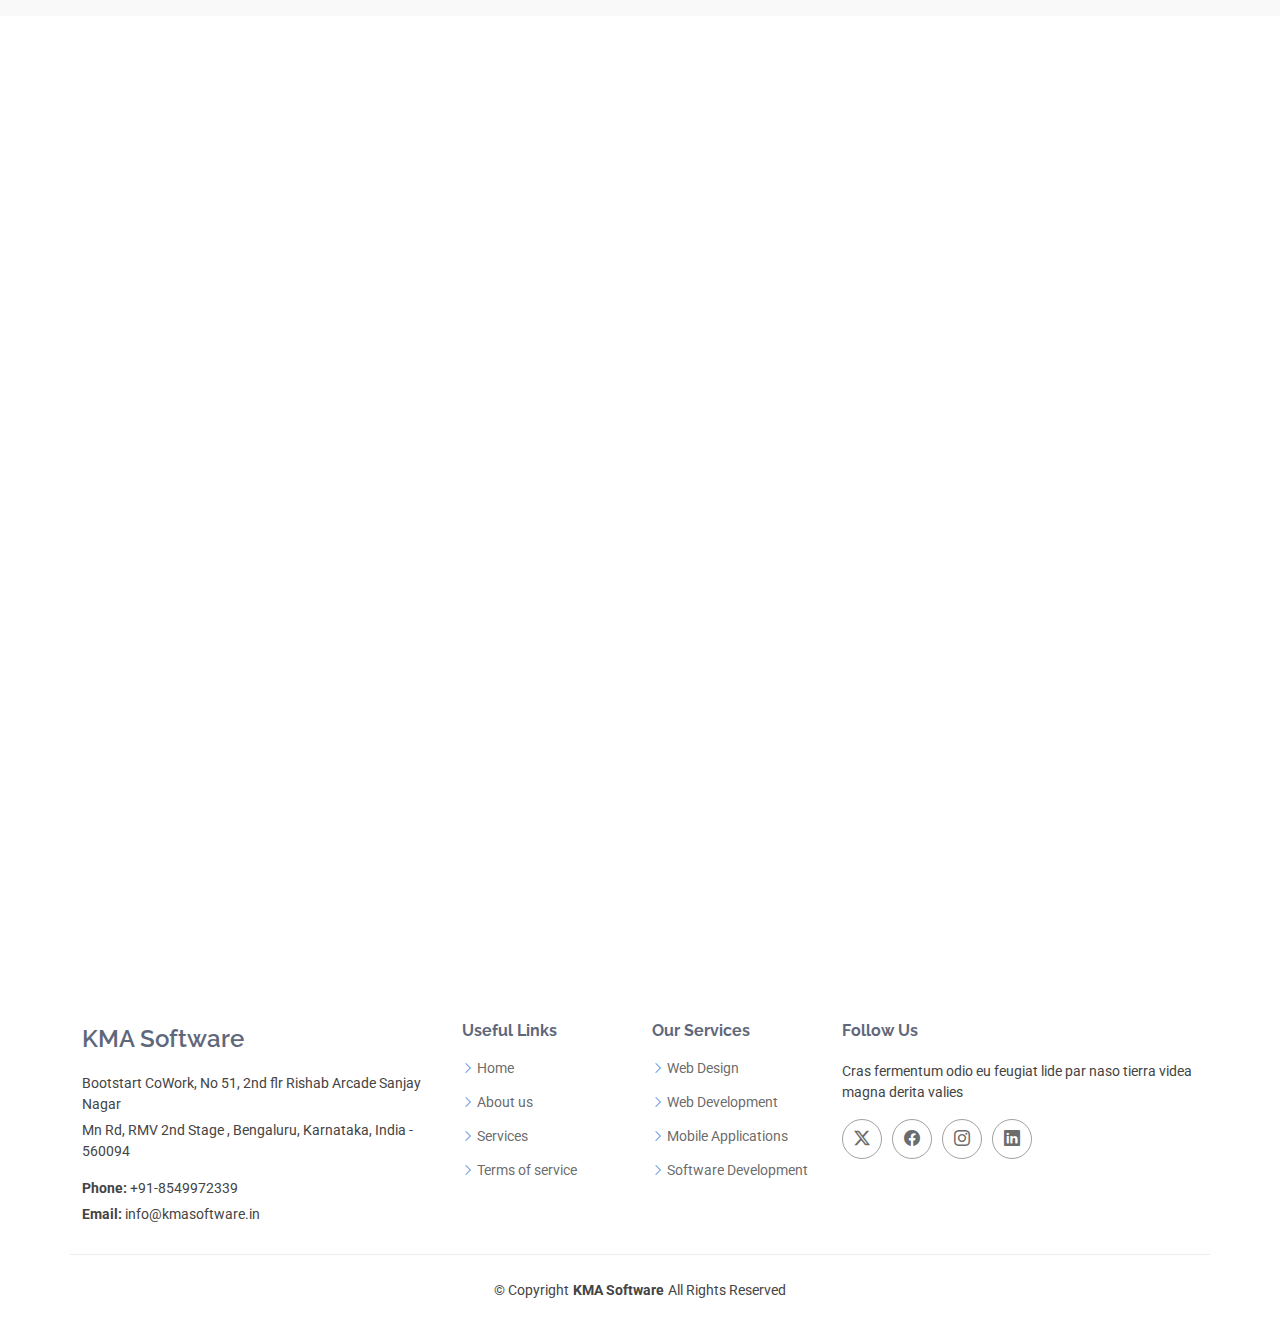
==== commit af83d940: "New1" ====
--- a/index.html
+++ b/index.html
@@ -326,9 +326,9 @@
         <span>Portfolio</span>
         <h2>Portfolio</h2>
         <p>Necessitatibus eius consequatur ex aliquid fuga eum quidem sint consectetur velit</p>
-      </div><!-- End Section Title -->
-
-      <div class="container">
+      </div>End Section Title -->
+
+      <!-- <div class="container">
 
         <div class="isotope-layout" data-default-filter="*" data-layout="masonry" data-sort="original-order">
 
@@ -338,10 +338,11 @@
             <li data-filter=".filter-product">Product</li>
             <li data-filter=".filter-branding">Branding</li>
             <li data-filter=".filter-books">Books</li>
-          </ul><!-- End Portfolio Filters -->
-
-          <div class="row gy-4 isotope-container" data-aos="fade-up" data-aos-delay="200">
-
+          </ul> -->
+          <!-- End Portfolio Filters -->
+
+          <div class="row gy-4 isotope-container" data-aos="fade-up" data-aos-delay="200"> 
+<!-- 
             <div class="col-lg-4 col-md-6 portfolio-item isotope-item filter-app">
               <img src="assets/img/portfolio/app-1.jpg" class="img-fluid" alt="">
               <div class="portfolio-info">
@@ -350,9 +351,9 @@
                 <a href="assets/img/portfolio/app-1.jpg" title="App 1" data-gallery="portfolio-gallery-app" class="glightbox preview-link"><i class="bi bi-zoom-in"></i></a>
                 <a href="portfolio-details.html" title="More Details" class="details-link"><i class="bi bi-link-45deg"></i></a>
               </div>
-            </div><!-- End Portfolio Item -->
-
-            <div class="col-lg-4 col-md-6 portfolio-item isotope-item filter-product">
+            </div> End Portfolio Item -->
+
+            <!-- <div class="col-lg-4 col-md-6 portfolio-item isotope-item filter-product">
               <img src="assets/img/portfolio/product-1.jpg" class="img-fluid" alt="">
               <div class="portfolio-info">
                 <h4>Product 1</h4>
@@ -360,9 +361,11 @@
                 <a href="assets/img/portfolio/product-1.jpg" title="Product 1" data-gallery="portfolio-gallery-product" class="glightbox preview-link"><i class="bi bi-zoom-in"></i></a>
                 <a href="portfolio-details.html" title="More Details" class="details-link"><i class="bi bi-link-45deg"></i></a>
               </div>
-            </div><!-- End Portfolio Item -->
-
-            <div class="col-lg-4 col-md-6 portfolio-item isotope-item filter-branding">
+            </div>  -->
+            
+            <!-- End Portfolio Item -->
+
+            <!-- <div class="col-lg-4 col-md-6 portfolio-item isotope-item filter-branding">
               <img src="assets/img/portfolio/branding-1.jpg" class="img-fluid" alt="">
               <div class="portfolio-info">
                 <h4>Branding 1</h4>
@@ -370,8 +373,8 @@
                 <a href="assets/img/portfolio/branding-1.jpg" title="Branding 1" data-gallery="portfolio-gallery-branding" class="glightbox preview-link"><i class="bi bi-zoom-in"></i></a>
                 <a href="portfolio-details.html" title="More Details" class="details-link"><i class="bi bi-link-45deg"></i></a>
               </div>
-            </div><!-- End Portfolio Item -->
-
+            </div> -->
+<!-- 
             <div class="col-lg-4 col-md-6 portfolio-item isotope-item filter-books">
               <img src="assets/img/portfolio/books-1.jpg" class="img-fluid" alt="">
               <div class="portfolio-info">
@@ -379,10 +382,10 @@
                 <p>Lorem ipsum, dolor sit amet consectetur</p>
                 <a href="assets/img/portfolio/books-1.jpg" title="Branding 1" data-gallery="portfolio-gallery-book" class="glightbox preview-link"><i class="bi bi-zoom-in"></i></a>
                 <a href="portfolio-details.html" title="More Details" class="details-link"><i class="bi bi-link-45deg"></i></a>
-              </div>
+              </div> -->
             </div><!-- End Portfolio Item -->
 
-            <div class="col-lg-4 col-md-6 portfolio-item isotope-item filter-app">
+            <!-- <div class="col-lg-4 col-md-6 portfolio-item isotope-item filter-app">
               <img src="assets/img/portfolio/app-2.jpg" class="img-fluid" alt="">
               <div class="portfolio-info">
                 <h4>App 2</h4>
@@ -390,7 +393,7 @@
                 <a href="assets/img/portfolio/app-2.jpg" title="App 2" data-gallery="portfolio-gallery-app" class="glightbox preview-link"><i class="bi bi-zoom-in"></i></a>
                 <a href="portfolio-details.html" title="More Details" class="details-link"><i class="bi bi-link-45deg"></i></a>
               </div>
-            </div><!-- End Portfolio Item -->
+            </div>
 
             <div class="col-lg-4 col-md-6 portfolio-item isotope-item filter-product">
               <img src="assets/img/portfolio/product-2.jpg" class="img-fluid" alt="">
@@ -400,7 +403,7 @@
                 <a href="assets/img/portfolio/product-2.jpg" title="Product 2" data-gallery="portfolio-gallery-product" class="glightbox preview-link"><i class="bi bi-zoom-in"></i></a>
                 <a href="portfolio-details.html" title="More Details" class="details-link"><i class="bi bi-link-45deg"></i></a>
               </div>
-            </div><!-- End Portfolio Item -->
+            </div>
 
             <div class="col-lg-4 col-md-6 portfolio-item isotope-item filter-branding">
               <img src="assets/img/portfolio/branding-2.jpg" class="img-fluid" alt="">
@@ -410,9 +413,9 @@
                 <a href="assets/img/portfolio/branding-2.jpg" title="Branding 2" data-gallery="portfolio-gallery-branding" class="glightbox preview-link"><i class="bi bi-zoom-in"></i></a>
                 <a href="portfolio-details.html" title="More Details" class="details-link"><i class="bi bi-link-45deg"></i></a>
               </div>
-            </div><!-- End Portfolio Item -->
-
-            <div class="col-lg-4 col-md-6 portfolio-item isotope-item filter-books">
+            </div> -->
+            
+            <!-- <div class="col-lg-4 col-md-6 portfolio-item isotope-item filter-books">
               <img src="assets/img/portfolio/books-2.jpg" class="img-fluid" alt="">
               <div class="portfolio-info">
                 <h4>Books 2</h4>
@@ -420,7 +423,7 @@
                 <a href="assets/img/portfolio/books-2.jpg" title="Branding 2" data-gallery="portfolio-gallery-book" class="glightbox preview-link"><i class="bi bi-zoom-in"></i></a>
                 <a href="portfolio-details.html" title="More Details" class="details-link"><i class="bi bi-link-45deg"></i></a>
               </div>
-            </div><!-- End Portfolio Item -->
+            </div>
 
             <div class="col-lg-4 col-md-6 portfolio-item isotope-item filter-app">
               <img src="assets/img/portfolio/app-3.jpg" class="img-fluid" alt="">
@@ -430,9 +433,10 @@
                 <a href="assets/img/portfolio/app-3.jpg" title="App 3" data-gallery="portfolio-gallery-app" class="glightbox preview-link"><i class="bi bi-zoom-in"></i></a>
                 <a href="portfolio-details.html" title="More Details" class="details-link"><i class="bi bi-link-45deg"></i></a>
               </div>
-            </div><!-- End Portfolio Item -->
-
-            <div class="col-lg-4 col-md-6 portfolio-item isotope-item filter-product">
+            </div> -->
+            <!-- End Portfolio Item -->
+
+            <!-- <div class="col-lg-4 col-md-6 portfolio-item isotope-item filter-product">
               <img src="assets/img/portfolio/product-3.jpg" class="img-fluid" alt="">
               <div class="portfolio-info">
                 <h4>Product 3</h4>
@@ -440,9 +444,10 @@
                 <a href="assets/img/portfolio/product-3.jpg" title="Product 3" data-gallery="portfolio-gallery-product" class="glightbox preview-link"><i class="bi bi-zoom-in"></i></a>
                 <a href="portfolio-details.html" title="More Details" class="details-link"><i class="bi bi-link-45deg"></i></a>
               </div>
-            </div><!-- End Portfolio Item -->
-
-            <div class="col-lg-4 col-md-6 portfolio-item isotope-item filter-branding">
+            </div> -->
+            <!-- End Portfolio Item -->
+
+            <!-- <div class="col-lg-4 col-md-6 portfolio-item isotope-item filter-branding">
               <img src="assets/img/portfolio/branding-3.jpg" class="img-fluid" alt="">
               <div class="portfolio-info">
                 <h4>Branding 3</h4>
@@ -450,7 +455,7 @@
                 <a href="assets/img/portfolio/branding-3.jpg" title="Branding 2" data-gallery="portfolio-gallery-branding" class="glightbox preview-link"><i class="bi bi-zoom-in"></i></a>
                 <a href="portfolio-details.html" title="More Details" class="details-link"><i class="bi bi-link-45deg"></i></a>
               </div>
-            </div><!-- End Portfolio Item -->
+            </div>
 
             <div class="col-lg-4 col-md-6 portfolio-item isotope-item filter-books">
               <img src="assets/img/portfolio/books-3.jpg" class="img-fluid" alt="">
@@ -460,7 +465,7 @@
                 <a href="assets/img/portfolio/books-3.jpg" title="Branding 3" data-gallery="portfolio-gallery-book" class="glightbox preview-link"><i class="bi bi-zoom-in"></i></a>
                 <a href="portfolio-details.html" title="More Details" class="details-link"><i class="bi bi-link-45deg"></i></a>
               </div>
-            </div><!-- End Portfolio Item -->
+            </div> -->
 
           </div><!-- End Portfolio Container -->
 
@@ -468,19 +473,21 @@
 
       </div>
 
-    </section><!-- /Portfolio Section -->
+    </section>
+    <!-- /Portfolio Section -->
 
     <!-- Testimonials Section -->
-    <section id="testimonials" class="testimonials section light-background">
+    <!-- <section id="testimonials" class="testimonials section light-background"> -->
 
       <!-- Section Title -->
-      <div class="container section-title" data-aos="fade-up">
+      <!-- <div class="container section-title" data-aos="fade-up">
         <span>Testimonials</span>
         <h2>Testimonials</h2>
         <p>Necessitatibus eius consequatur ex aliquid fuga eum quidem sint consectetur velit</p>
-      </div><!-- End Section Title -->
-
-      <div class="container" data-aos="fade-up" data-aos-delay="100">
+      </div> -->
+      <!-- End Section Title -->
+
+      <!-- <div class="container" data-aos="fade-up" data-aos-delay="100">
 
         <div class="swiper init-swiper" data-speed="600" data-delay="5000" data-breakpoints="{ &quot;320&quot;: { &quot;slidesPerView&quot;: 1, &quot;spaceBetween&quot;: 40 }, &quot;1200&quot;: { &quot;slidesPerView&quot;: 3, &quot;spaceBetween&quot;: 40 } }">
           <script type="application/json" class="swiper-config">
@@ -520,10 +527,10 @@
                 <img src="assets/img/testimonials/testimonials-1.jpg" class="testimonial-img" alt="">
                 <h3>Saul Goodman</h3>
                 <h4>Ceo &amp; Founder</h4>
-              </div>
+              </div> -->
             </div><!-- End testimonial item -->
 
-            <div class="swiper-slide">
+            <!-- <div class="swiper-slide">
               <div class="testimonial-item">
                 <p>
                   <i class="bi bi-quote quote-icon-left"></i>
@@ -534,7 +541,7 @@
                 <h3>Sara Wilsson</h3>
                 <h4>Designer</h4>
               </div>
-            </div><!-- End testimonial item -->
+            </div>
 
             <div class="swiper-slide">
               <div class="testimonial-item">
@@ -547,8 +554,7 @@
                 <h3>Jena Karlis</h3>
                 <h4>Store Owner</h4>
               </div>
-            </div><!-- End testimonial item -->
-
+            </div>
             <div class="swiper-slide">
               <div class="testimonial-item">
                 <p>
@@ -560,8 +566,9 @@
                 <h3>Matt Brandon</h3>
                 <h4>Freelancer</h4>
               </div>
-            </div><!-- End testimonial item -->
-
+            </div> -->
+            <!-- End testimonial item -->
+<!-- 
             <div class="swiper-slide">
               <div class="testimonial-item">
                 <p>
@@ -573,7 +580,9 @@
                 <h3>John Larson</h3>
                 <h4>Entrepreneur</h4>
               </div>
-            </div><!-- End testimonial item -->
+            </div> -->
+            
+            <!-- End testimonial item -->
 
           </div>
           <div class="swiper-pagination"></div>
@@ -581,12 +590,14 @@
 
       </div>
 
-    </section><!-- /Testimonials Section -->
+    </section>
+    
+    <!-- /Testimonials Section -->
 
     <!-- Call To Action Section -->
-    <section id="call-to-action" class="call-to-action section accent-background">
-
-      <div class="container">
+    <!-- <section id="call-to-action" class="call-to-action section accent-background"> -->
+
+      <!-- <div class="container">
         <div class="row justify-content-center" data-aos="zoom-in" data-aos-delay="100">
           <div class="col-xl-10">
             <div class="text-center">
@@ -598,23 +609,25 @@
         </div>
       </div>
 
-    </section><!-- /Call To Action Section -->
+    </section> -->
+    
+    <!-- /Call To Action Section -->
 
     <!-- Team Section -->
-    <section id="team" class="team section">
+    <!-- <section id="team" class="team section"> -->
 
       <!-- Section Title -->
-      <div class="container section-title" data-aos="fade-up">
+     <!-- <div class="container section-title" data-aos="fade-up">
         <span>Section Title</span>
         <h2>Team</h2>
         <p>Necessitatibus eius consequatur ex aliquid fuga eum quidem sint consectetur velit</p>
-      </div><!-- End Section Title -->
-
-      <div class="container">
-
-        <div class="row gy-5">
-
-          <div class="col-lg-4 col-md-6" data-aos="fade-up" data-aos-delay="100">
+      </div> End Section Title -->
+
+      <!-- <div class="container">
+
+        <div class="row gy-5"> -->
+
+          <!-- <div class="col-lg-4 col-md-6" data-aos="fade-up" data-aos-delay="100">
             <div class="member">
               <div class="pic"><img src="assets/img/team/team-1.jpg" class="img-fluid" alt=""></div>
               <div class="member-info">
@@ -628,8 +641,9 @@
                 </div>
               </div>
             </div>
-          </div><!-- End Team Member -->
-
+          </div> -->
+          <!-- End Team Member -->
+<!-- 
           <div class="col-lg-4 col-md-6" data-aos="fade-up" data-aos-delay="200">
             <div class="member">
               <div class="pic"><img src="assets/img/team/team-2.jpg" class="img-fluid" alt=""></div>
@@ -644,9 +658,11 @@
                 </div>
               </div>
             </div>
-          </div><!-- End Team Member -->
-
-          <div class="col-lg-4 col-md-6" data-aos="fade-up" data-aos-delay="300">
+          </div> -->
+          
+          <!-- End Team Member -->
+
+          <!-- <div class="col-lg-4 col-md-6" data-aos="fade-up" data-aos-delay="300">
             <div class="member">
               <div class="pic"><img src="assets/img/team/team-3.jpg" class="img-fluid" alt=""></div>
               <div class="member-info">
@@ -660,7 +676,8 @@
                 </div>
               </div>
             </div>
-          </div><!-- End Team Member -->
+          </div> -->
+          <!-- End Team Member -->
 
         </div>
 
